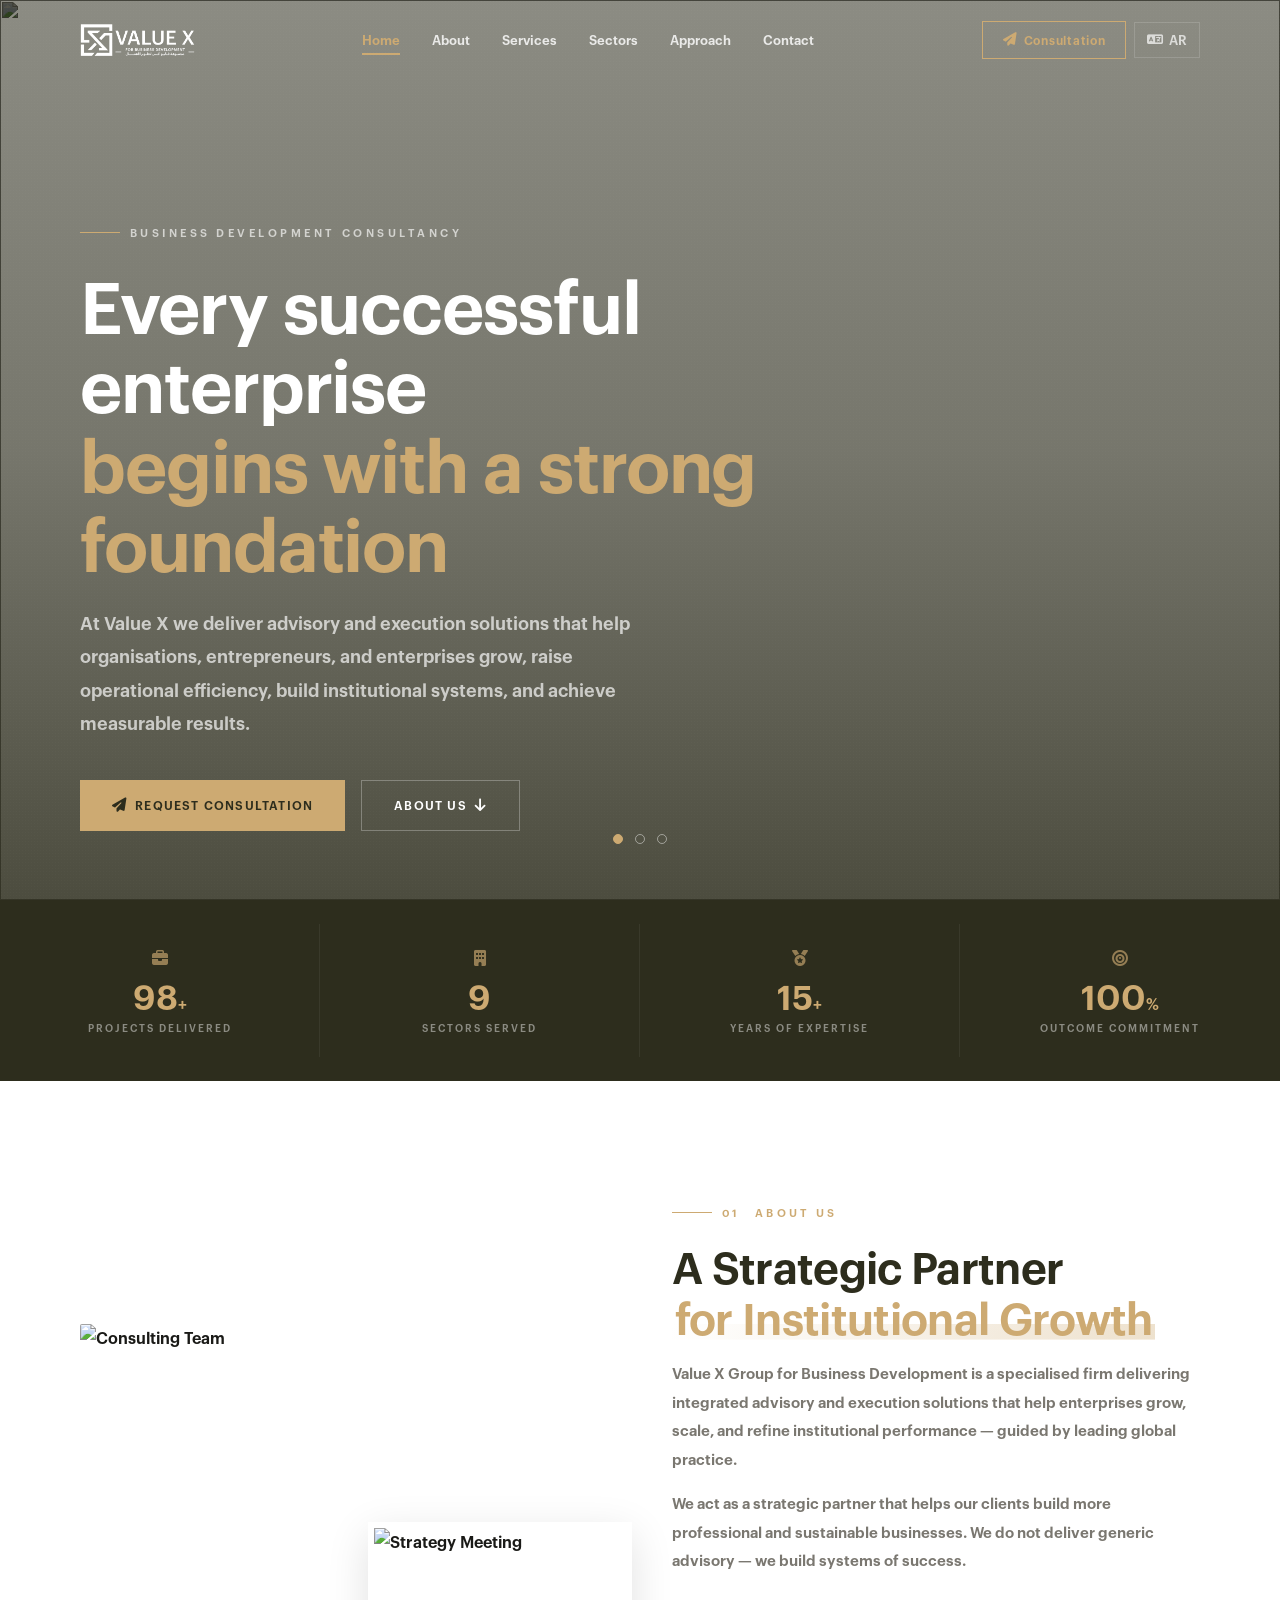
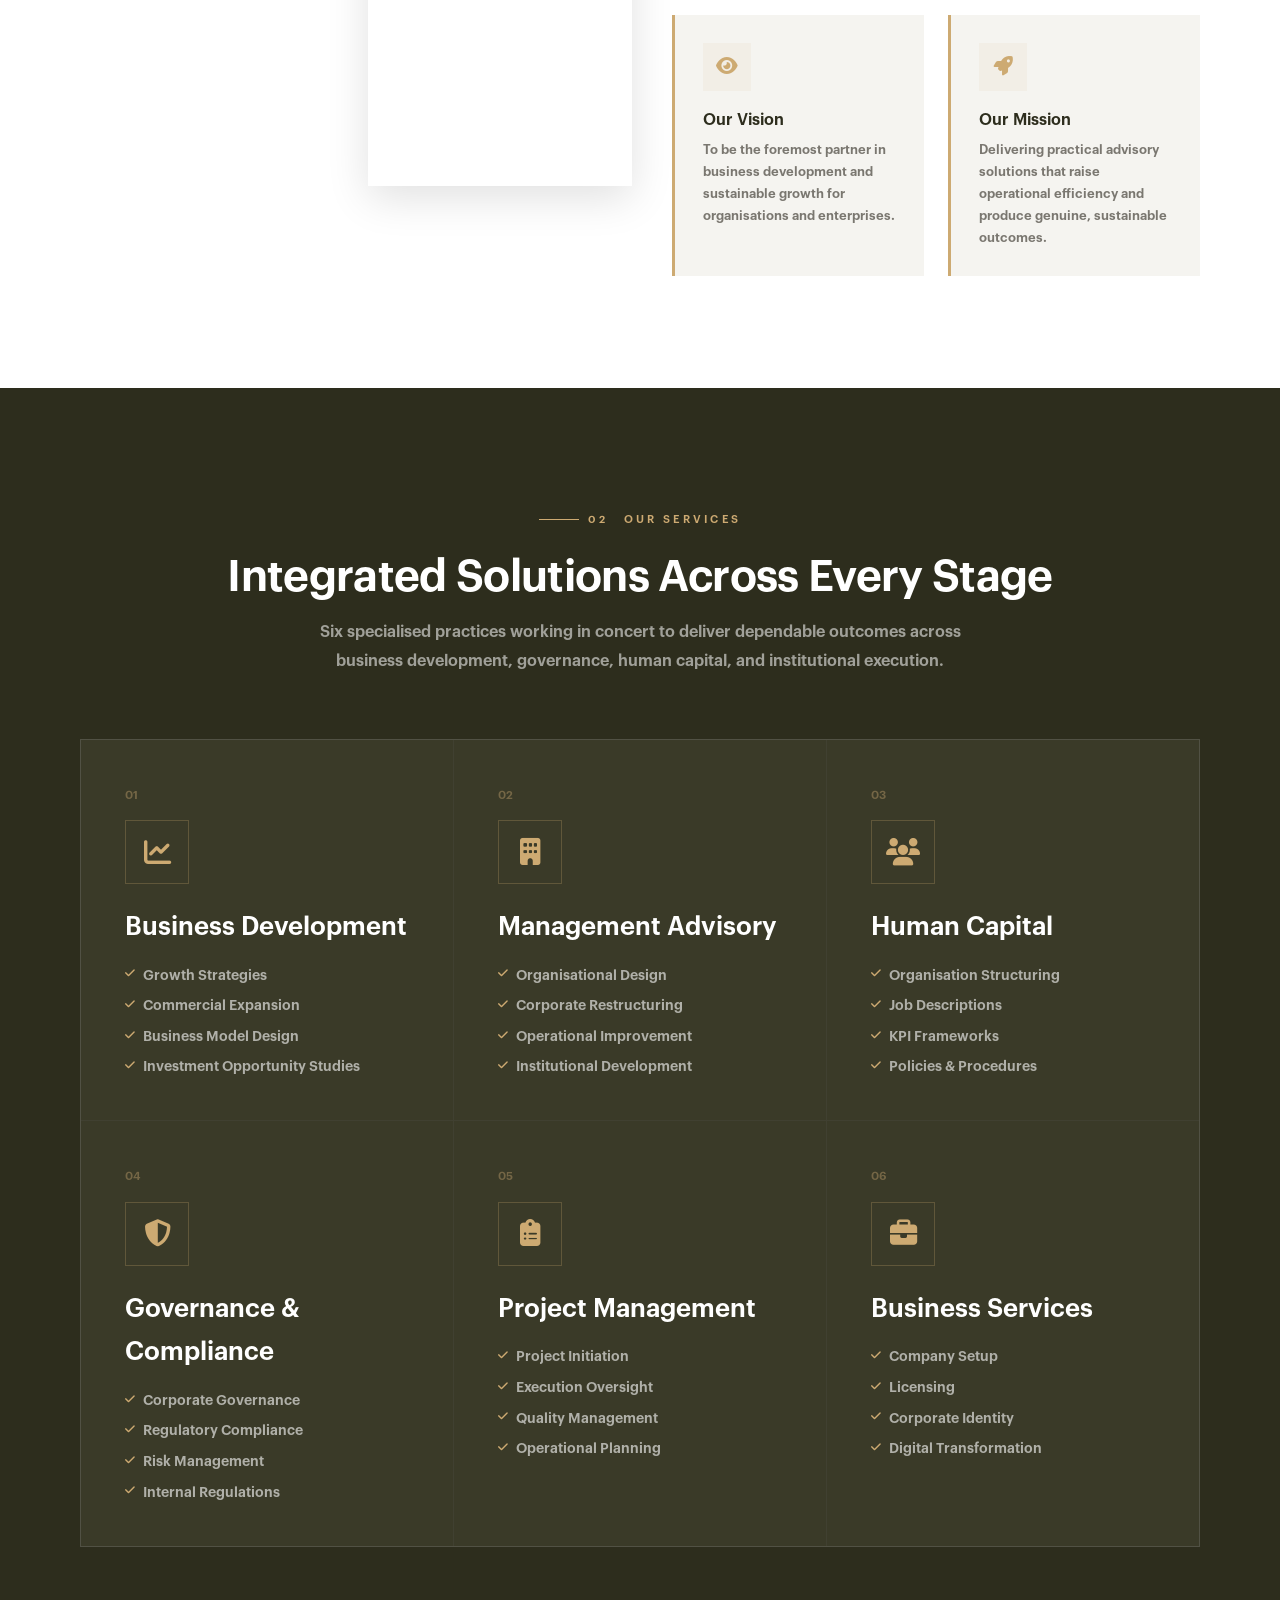
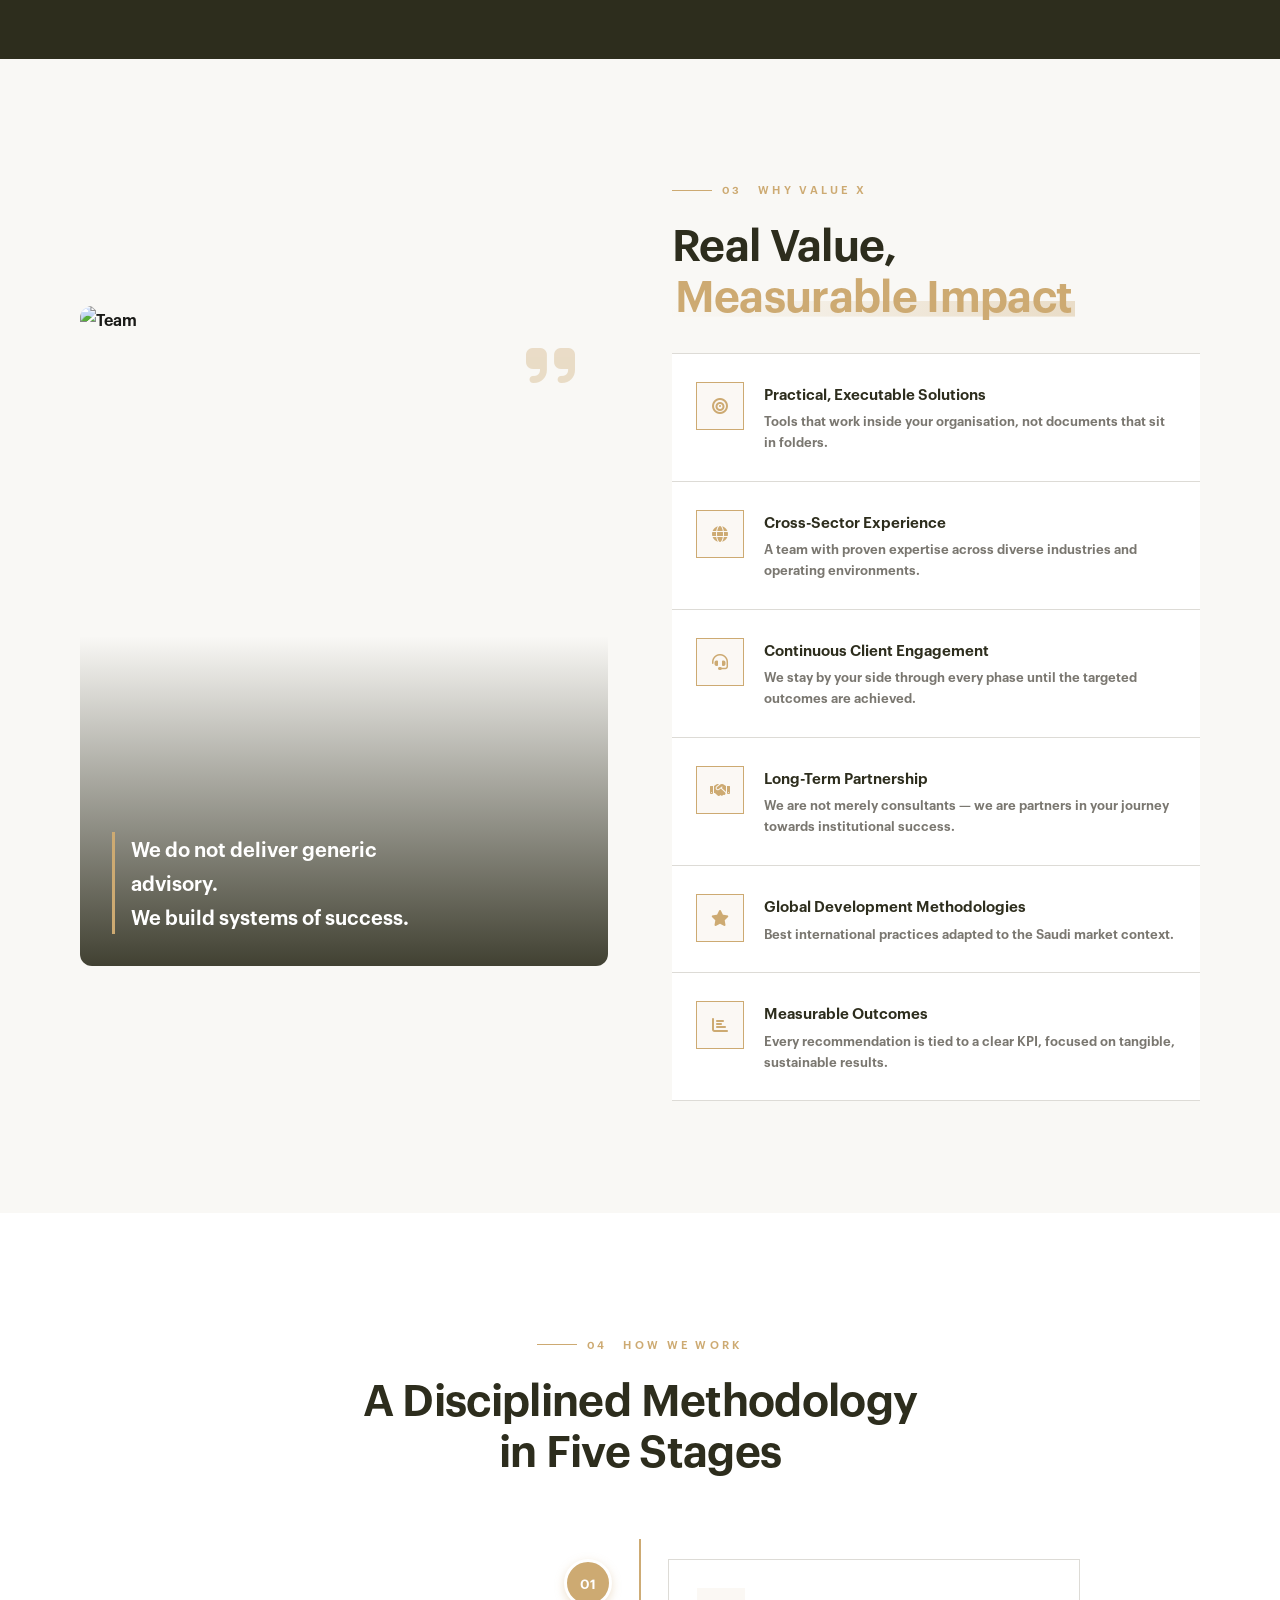
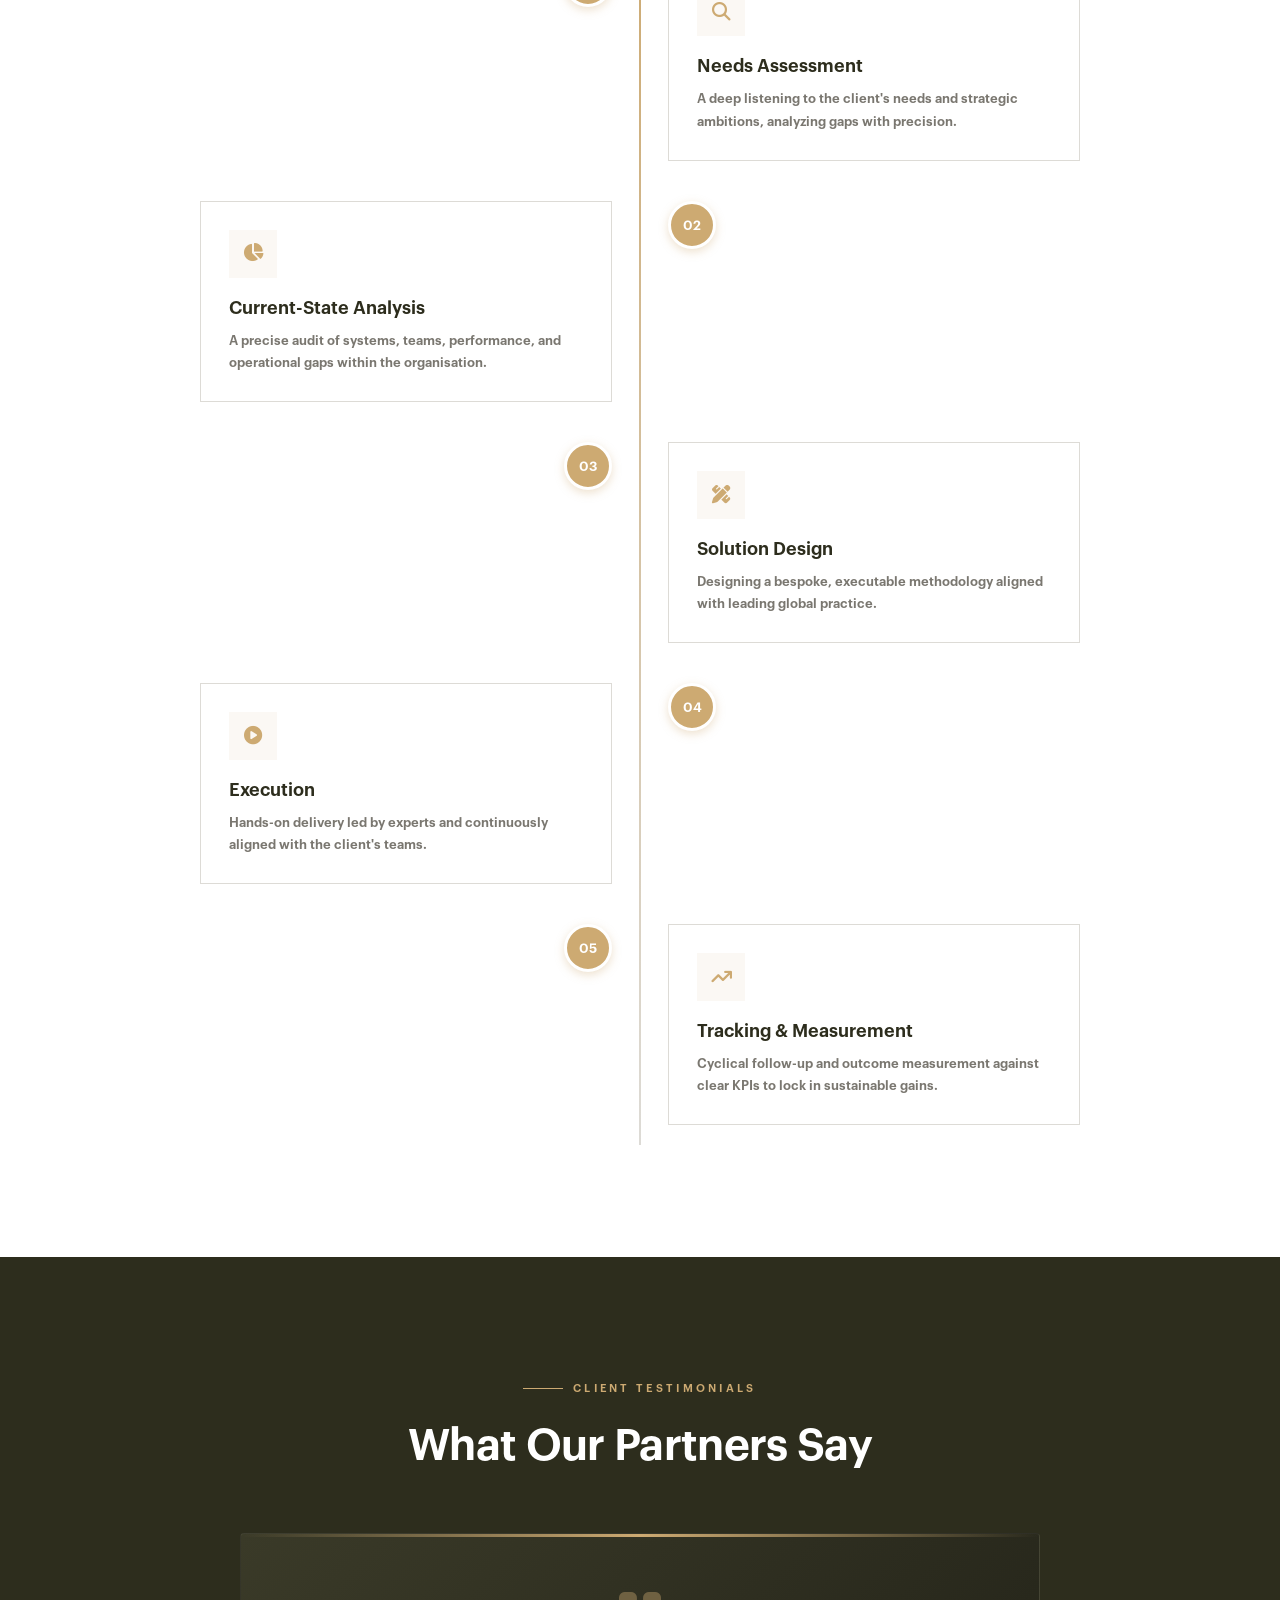
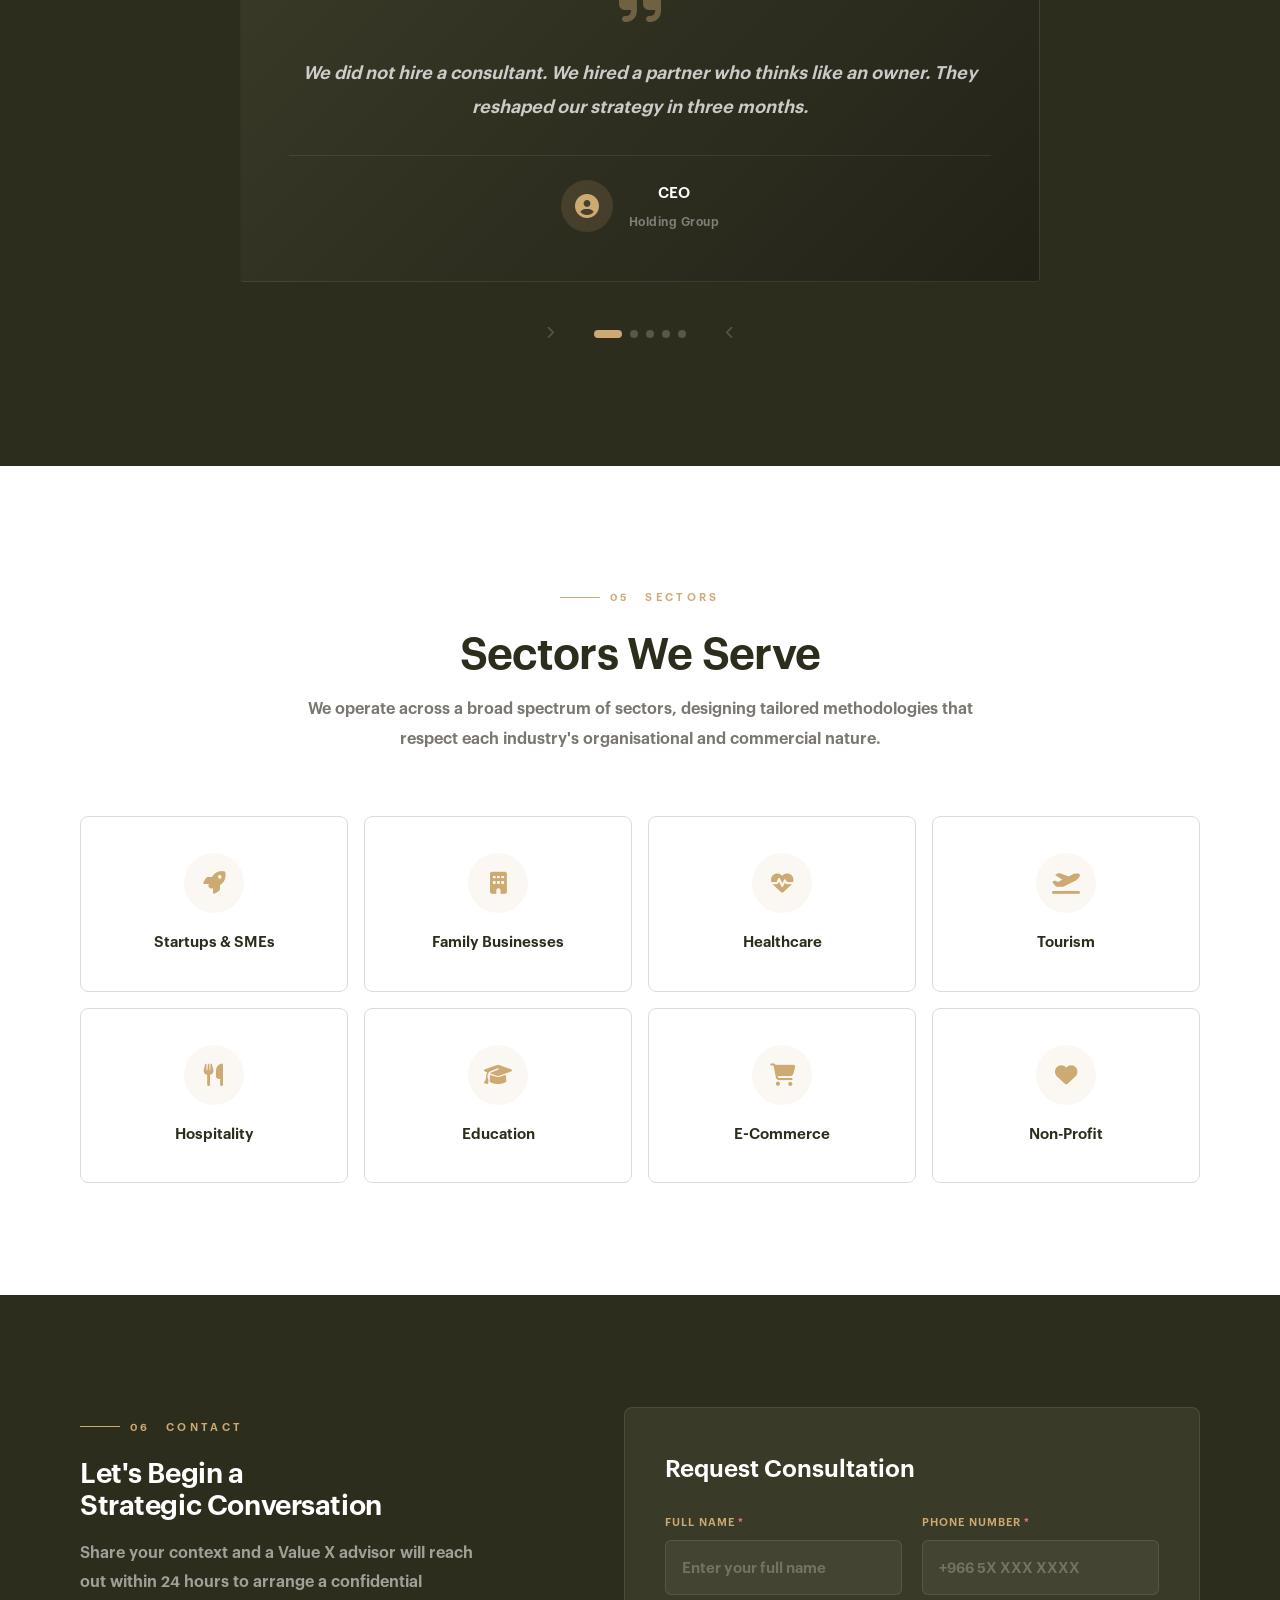
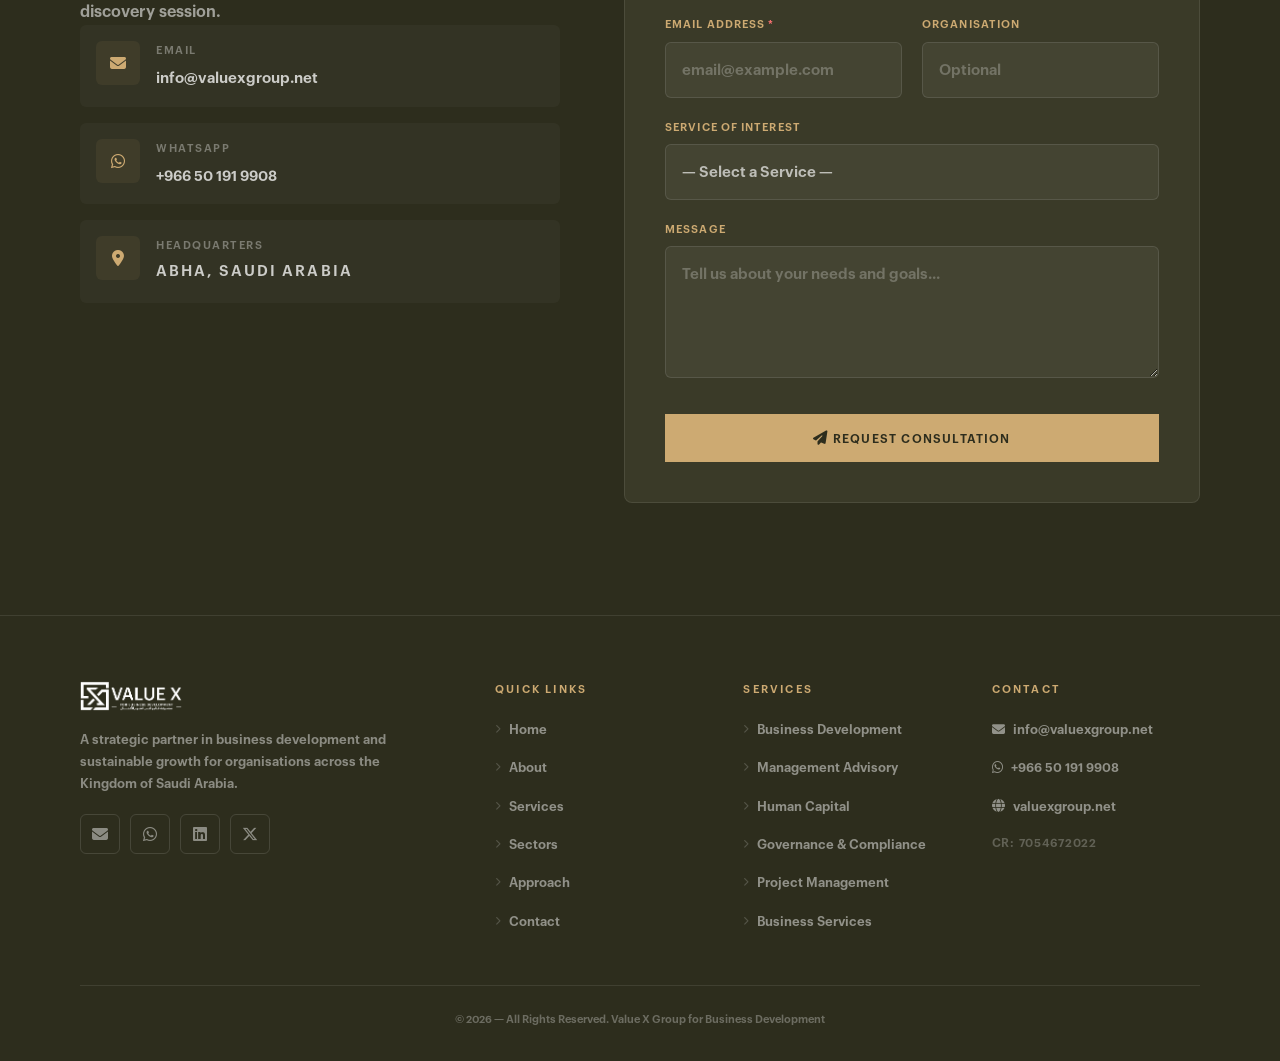
==== en/index.html @ 78b797ca "Improve footer UI and update contact address to Abha" ====
<!DOCTYPE html>
<html lang="en" dir="ltr">
<head>
  <meta charset="UTF-8" />
  <meta name="viewport" content="width=device-width, initial-scale=1.0" />
  <title>Value X Group — Business Development & Strategic Advisory</title>
  <meta name="description" content="Value X Group for Business Development — a strategic partner in business growth and sustainable institutional development across the Kingdom of Saudi Arabia." />

  <link rel="preconnect" href="https://fonts.googleapis.com" />
  <link rel="preconnect" href="https://fonts.gstatic.com" crossorigin />
  <link href="https://fonts.googleapis.com/css2?family=Cairo:wght@400;500;600;700;800;900&family=Tajawal:wght@300;400;500;700&family=Cormorant+Garamond:ital,wght@0,400;0,500;0,600;1,400;1,500&family=Inter:wght@300;400;500;600&display=swap" rel="stylesheet" />

  <link rel="stylesheet" href="https://cdnjs.cloudflare.com/ajax/libs/font-awesome/6.5.1/css/all.min.css" />
  <link rel="stylesheet" href="../assets/style/style.css" />
</head>
<body>

  <header class="nav" id="nav">
    <div class="nav-inner">
      <a href="#hero" class="nav-logo">
        <img class="logo-white" src="../assets/img/logo/value-x-group-logo-white.png" alt="Value X Group" />
        <img class="logo-color" src="../assets/img/logo/value-x-group-logo.png" alt="Value X Group" />
      </a>
      <nav class="nav-menu">
        <a href="#hero" class="nav-link active">Home</a>
        <a href="#about" class="nav-link">About</a>
        <a href="#services" class="nav-link">Services</a>
        <a href="#expertise" class="nav-link">Sectors</a>
        <a href="#approach" class="nav-link">Approach</a>
        <a href="#contact" class="nav-link">Contact</a>
      </nav>
      <div class="nav-end">
        <a href="#contact" class="nav-cta"><i class="fa-solid fa-paper-plane"></i> Consultation</a>
        <a href="../ar/index.html" class="nav-icon" title="العربية"><i class="fa-solid fa-language"></i> AR</a>
        <button class="nav-toggle" id="navToggle" aria-label="Menu"><i class="fa-solid fa-bars"></i></button>
      </div>
    </div>
    <div class="nav-mobile" id="navMobile">
      <div class="nav-mobile-inner">
        <a href="#hero" class="nav-mlink">Home</a>
        <a href="#about" class="nav-mlink">About</a>
        <a href="#services" class="nav-mlink">Services</a>
        <a href="#expertise" class="nav-mlink">Sectors</a>
        <a href="#approach" class="nav-mlink">Approach</a>
        <a href="#contact" class="nav-mlink">Contact</a>
        <a href="#contact" class="nav-mcta">Request Consultation</a>
        <a href="../ar/index.html" class="nav-mcta" style="background:var(--gold);color:var(--green);">العربية</a>
      </div>
    </div>
  </header>

  <section class="hero" id="hero">
    <div class="hero-bg">
      <div class="hero-bg-img active"><img src="https://images.unsplash.com/photo-1486406146926-c627a92ad1ab?w=1920&q=85&auto=format&fit=crop" alt="" /></div>
      <div class="hero-bg-img"><img src="https://images.unsplash.com/photo-1454165804606-c3d57bc86b40?w=1920&q=85&auto=format&fit=crop" alt="" /></div>
      <div class="hero-bg-img"><img src="https://images.unsplash.com/photo-1542744173-8e7e53415bb0?w=1920&q=85&auto=format&fit=crop" alt="" /></div>
    </div>
    <div class="hero-mask"></div>
    <div class="hero-grain"></div>

    <div class="hero-body">
      <div class="hero-slide active">
        <span class="hero-kicker">Business Development Consultancy</span>
        <h1 class="hero-title"><span class="block">Every successful enterprise</span><em>begins with a strong foundation</em></h1>
        <p class="hero-desc">At Value X we deliver advisory and execution solutions that help organisations, entrepreneurs, and enterprises grow, raise operational efficiency, build institutional systems, and achieve measurable results.</p>
        <div class="hero-actions">
          <a href="#contact" class="btn btn-gold"><i class="fa-solid fa-paper-plane"></i> Request Consultation</a>
          <a href="#about" class="btn btn-line">About Us <i class="fa-solid fa-arrow-down"></i></a>
        </div>
      </div>
      <div class="hero-slide">
        <span class="hero-kicker">Management Advisory</span>
        <h1 class="hero-title"><span class="block">From setup to operations</span><em>to sustainable growth</em></h1>
        <p class="hero-desc">We act as a strategic partner helping our clients build more professional and sustainable businesses. We do not deliver generic advisory — we build systems of success.</p>
        <div class="hero-actions">
          <a href="#services" class="btn btn-gold"><i class="fa-solid fa-paper-plane"></i> Our Services</a>
          <a href="#about" class="btn btn-line">Why Value X <i class="fa-solid fa-arrow-down"></i></a>
        </div>
      </div>
      <div class="hero-slide">
        <span class="hero-kicker">Governance & Institutional Development</span>
        <h1 class="hero-title"><span class="block">Our values are not slogans</span><em>they are principles we apply in every engagement</em></h1>
        <p class="hero-desc">Six specialised advisory practices working in concert to deliver dependable outcomes across business development, governance, human capital, and institutional execution.</p>
        <div class="hero-actions">
          <a href="#contact" class="btn btn-gold"><i class="fa-solid fa-paper-plane"></i> Start Your Journey</a>
          <a href="#expertise" class="btn btn-line">Sectors <i class="fa-solid fa-arrow-down"></i></a>
        </div>
      </div>
    </div>

    <div class="hero-pips">
      <button class="hero-pip active" data-to="0" aria-label="Slide 1"></button>
      <button class="hero-pip" data-to="1" aria-label="Slide 2"></button>
      <button class="hero-pip" data-to="2" aria-label="Slide 3"></button>
    </div>

  </section>

  <!-- HERO STATS -->
  <div class="hero-stats">
    <div class="hero-stat">
      <div class="hstat-icon"><i class="fa-solid fa-briefcase"></i></div>
      <div class="hstat-num"><span class="count-up" data-target="120">0</span><small>+</small></div>
      <div class="hstat-label">Projects Delivered</div>
    </div>
    <div class="hero-stat">
      <div class="hstat-icon"><i class="fa-solid fa-building"></i></div>
      <div class="hstat-num"><span class="count-up" data-target="9">0</span></div>
      <div class="hstat-label">Sectors Served</div>
    </div>
    <div class="hero-stat">
      <div class="hstat-icon"><i class="fa-solid fa-medal"></i></div>
      <div class="hstat-num"><span class="count-up" data-target="15">0</span><small>+</small></div>
      <div class="hstat-label">Years of Expertise</div>
    </div>
    <div class="hero-stat">
      <div class="hstat-icon"><i class="fa-solid fa-bullseye"></i></div>
      <div class="hstat-num">100<small>%</small></div>
      <div class="hstat-label">Outcome Commitment</div>
    </div>
  </div>

  <!-- ABOUT -->
  <section class="sec" id="about">
    <div class="wrap">
      <div class="about-grid">
        <div class="about-media" data-reveal>
          <div class="about-img-lg"><img src="https://images.unsplash.com/photo-1556761175-5973dc0f32e7?w=900&q=85&auto=format&fit=crop" alt="Consulting Team" loading="lazy" /></div>
          <div class="about-img-sm"><img src="https://images.unsplash.com/photo-1600880292089-90a7e086ee0c?w=500&q=85&auto=format&fit=crop" alt="Strategy Meeting" loading="lazy" /></div>
        </div>
        <div class="about-text" data-reveal>
          <p class="s-kicker">01 &nbsp; About Us</p>
          <h2 class="s-head">A Strategic Partner<br /><span class="gold-hl">for Institutional Growth</span></h2>
          <p class="t-lead">Value X Group for Business Development is a specialised firm delivering integrated advisory and execution solutions that help enterprises grow, scale, and refine institutional performance — guided by leading global practice.</p>
          <p class="t-lead">We act as a strategic partner that helps our clients build more professional and sustainable businesses. We do not deliver generic advisory — we build systems of success.</p>
          <div class="vm-grid">
            <div class="vm-card" data-reveal>
              <div class="vm-icon"><i class="fa-solid fa-eye"></i></div>
              <h4>Our Vision</h4>
              <p>To be the foremost partner in business development and sustainable growth for organisations and enterprises.</p>
            </div>
            <div class="vm-card" data-reveal>
              <div class="vm-icon"><i class="fa-solid fa-rocket"></i></div>
              <h4>Our Mission</h4>
              <p>Delivering practical advisory solutions that raise operational efficiency and produce genuine, sustainable outcomes.</p>
            </div>
          </div>
        </div>
      </div>
    </div>
  </section>

  <!-- SERVICES -->
  <section class="sec sec-dark" id="services">
    <div class="wrap">
      <div class="s-hdr center" data-reveal>
        <p class="s-kicker light">02 &nbsp; Our Services</p>
        <h2 class="s-head light">Integrated Solutions Across Every Stage</h2>
        <p class="s-sub light">Six specialised practices working in concert to deliver dependable outcomes across business development, governance, human capital, and institutional execution.</p>
      </div>
      <div class="svc-grid">
        <div class="svc-card" data-reveal><div class="svc-idx">01</div><div class="svc-icon"><i class="fa-solid fa-chart-line"></i></div><h3>Business Development</h3><ul><li><i class="fa-solid fa-check"></i> Growth Strategies</li><li><i class="fa-solid fa-check"></i> Commercial Expansion</li><li><i class="fa-solid fa-check"></i> Business Model Design</li><li><i class="fa-solid fa-check"></i> Investment Opportunity Studies</li></ul></div>
        <div class="svc-card" data-reveal><div class="svc-idx">02</div><div class="svc-icon"><i class="fa-solid fa-building"></i></div><h3>Management Advisory</h3><ul><li><i class="fa-solid fa-check"></i> Organisational Design</li><li><i class="fa-solid fa-check"></i> Corporate Restructuring</li><li><i class="fa-solid fa-check"></i> Operational Improvement</li><li><i class="fa-solid fa-check"></i> Institutional Development</li></ul></div>
        <div class="svc-card" data-reveal><div class="svc-idx">03</div><div class="svc-icon"><i class="fa-solid fa-users"></i></div><h3>Human Capital</h3><ul><li><i class="fa-solid fa-check"></i> Organisation Structuring</li><li><i class="fa-solid fa-check"></i> Job Descriptions</li><li><i class="fa-solid fa-check"></i> KPI Frameworks</li><li><i class="fa-solid fa-check"></i> Policies &amp; Procedures</li></ul></div>
        <div class="svc-card" data-reveal><div class="svc-idx">04</div><div class="svc-icon"><i class="fa-solid fa-shield-halved"></i></div><h3>Governance &amp; Compliance</h3><ul><li><i class="fa-solid fa-check"></i> Corporate Governance</li><li><i class="fa-solid fa-check"></i> Regulatory Compliance</li><li><i class="fa-solid fa-check"></i> Risk Management</li><li><i class="fa-solid fa-check"></i> Internal Regulations</li></ul></div>
        <div class="svc-card" data-reveal><div class="svc-idx">05</div><div class="svc-icon"><i class="fa-solid fa-clipboard-list"></i></div><h3>Project Management</h3><ul><li><i class="fa-solid fa-check"></i> Project Initiation</li><li><i class="fa-solid fa-check"></i> Execution Oversight</li><li><i class="fa-solid fa-check"></i> Quality Management</li><li><i class="fa-solid fa-check"></i> Operational Planning</li></ul></div>
        <div class="svc-card" data-reveal><div class="svc-idx">06</div><div class="svc-icon"><i class="fa-solid fa-briefcase"></i></div><h3>Business Services</h3><ul><li><i class="fa-solid fa-check"></i> Company Setup</li><li><i class="fa-solid fa-check"></i> Licensing</li><li><i class="fa-solid fa-check"></i> Corporate Identity</li><li><i class="fa-solid fa-check"></i> Digital Transformation</li></ul></div>
      </div>
    </div>
  </section>

  <!-- WHY US -->
  <section class="sec sec-light" id="why">
    <div class="wrap">
      <div class="why-grid">
        <div class="why-media" data-reveal>
          <div class="why-img">
            <img src="https://images.unsplash.com/photo-1522071820081-009f0129c71c?w=900&q=85&auto=format&fit=crop" alt="Team" loading="lazy" />
            <div class="why-quote"><i class="fa-solid fa-quote-right"></i><blockquote>We do not deliver generic advisory.<br />We build systems of success.</blockquote></div>
          </div>
        </div>
        <div class="why-content" data-reveal>
          <p class="s-kicker">03 &nbsp; Why Value X</p>
          <h2 class="s-head">Real Value,<br /><span class="gold-hl">Measurable Impact</span></h2>
          <div class="why-list">
            <div class="why-item" data-reveal><div class="why-item-icon"><i class="fa-solid fa-bullseye"></i></div><div><strong>Practical, Executable Solutions</strong><p>Tools that work inside your organisation, not documents that sit in folders.</p></div></div>
            <div class="why-item" data-reveal><div class="why-item-icon"><i class="fa-solid fa-globe"></i></div><div><strong>Cross-Sector Experience</strong><p>A team with proven expertise across diverse industries and operating environments.</p></div></div>
            <div class="why-item" data-reveal><div class="why-item-icon"><i class="fa-solid fa-headset"></i></div><div><strong>Continuous Client Engagement</strong><p>We stay by your side through every phase until the targeted outcomes are achieved.</p></div></div>
            <div class="why-item" data-reveal><div class="why-item-icon"><i class="fa-solid fa-handshake"></i></div><div><strong>Long-Term Partnership</strong><p>We are not merely consultants — we are partners in your journey towards institutional success.</p></div></div>
            <div class="why-item" data-reveal><div class="why-item-icon"><i class="fa-solid fa-star"></i></div><div><strong>Global Development Methodologies</strong><p>Best international practices adapted to the Saudi market context.</p></div></div>
            <div class="why-item" data-reveal><div class="why-item-icon"><i class="fa-solid fa-chart-bar"></i></div><div><strong>Measurable Outcomes</strong><p>Every recommendation is tied to a clear KPI, focused on tangible, sustainable results.</p></div></div>
          </div>
        </div>
      </div>
    </div>
  </section>

  <!-- APPROACH -->
  <section class="sec" id="approach">
    <div class="wrap">
      <div class="s-hdr center" data-reveal><p class="s-kicker">04 &nbsp; How We Work</p><h2 class="s-head">A Disciplined Methodology<br />in Five Stages</h2></div>
      <div class="appr-timeline">
        <div class="appr-line"></div>
        <div class="appr-steps">
          <div class="appr-step" data-reveal><div class="appr-marker"><span>01</span></div><div class="appr-card"><div class="appr-icon"><i class="fa-solid fa-magnifying-glass"></i></div><h4>Needs Assessment</h4><p>A deep listening to the client's needs and strategic ambitions, analyzing gaps with precision.</p></div></div>
          <div class="appr-step" data-reveal><div class="appr-marker"><span>02</span></div><div class="appr-card"><div class="appr-icon"><i class="fa-solid fa-chart-pie"></i></div><h4>Current-State Analysis</h4><p>A precise audit of systems, teams, performance, and operational gaps within the organisation.</p></div></div>
          <div class="appr-step" data-reveal><div class="appr-marker"><span>03</span></div><div class="appr-card"><div class="appr-icon"><i class="fa-solid fa-pen-ruler"></i></div><h4>Solution Design</h4><p>Designing a bespoke, executable methodology aligned with leading global practice.</p></div></div>
          <div class="appr-step" data-reveal><div class="appr-marker"><span>04</span></div><div class="appr-card"><div class="appr-icon"><i class="fa-solid fa-circle-play"></i></div><h4>Execution</h4><p>Hands-on delivery led by experts and continuously aligned with the client's teams.</p></div></div>
          <div class="appr-step" data-reveal><div class="appr-marker"><span>05</span></div><div class="appr-card"><div class="appr-icon"><i class="fa-solid fa-arrow-trend-up"></i></div><h4>Tracking &amp; Measurement</h4><p>Cyclical follow-up and outcome measurement against clear KPIs to lock in sustainable gains.</p></div></div>
        </div>
      </div>
    </div>
  </section>

  <!-- TESTIMONIALS -->
  <section class="sec sec-dark" id="testimonials">
    <div class="wrap">
      <div class="s-hdr center" data-reveal><p class="s-kicker light">Client Testimonials</p><h2 class="s-head light">What Our Partners Say</h2></div>
      <div class="testi-carousel" data-reveal>
        <div class="testi-track">
          <div class="testi-slide active">
            <div class="testi-card">
              <div class="testi-quote"><i class="fa-solid fa-quote-right"></i></div>
              <p>We did not hire a consultant. We hired a partner who thinks like an owner. They reshaped our strategy in three months.</p>
              <div class="testi-author"><div class="testi-avatar"><i class="fa-solid fa-circle-user"></i></div><div><strong>CEO</strong><span>Holding Group</span></div></div>
            </div>
          </div>
          <div class="testi-slide">
            <div class="testi-card">
              <div class="testi-quote"><i class="fa-solid fa-quote-right"></i></div>
              <p>Value X brought a level of analytical rigour and methodological discipline that our board immediately felt.</p>
              <div class="testi-author"><div class="testi-avatar"><i class="fa-solid fa-circle-user"></i></div><div><strong>Chairman</strong><span>Industrial Group</span></div></div>
            </div>
          </div>
          <div class="testi-slide">
            <div class="testi-card">
              <div class="testi-quote"><i class="fa-solid fa-quote-right"></i></div>
              <p>Our new governance framework has become a sector benchmark. Thank you to the Value X team.</p>
              <div class="testi-author"><div class="testi-avatar"><i class="fa-solid fa-circle-user"></i></div><div><strong>CEO</strong><span>Financial Institution</span></div></div>
            </div>
          </div>
          <div class="testi-slide">
            <div class="testi-card">
              <div class="testi-quote"><i class="fa-solid fa-quote-right"></i></div>
              <p>The digital transformation led by Value X completely changed how we operate. We are now faster and more efficient in decision-making.</p>
              <div class="testi-author"><div class="testi-avatar"><i class="fa-solid fa-circle-user"></i></div><div><strong>General Manager</strong><span>Technology Company</span></div></div>
            </div>
          </div>
          <div class="testi-slide">
            <div class="testi-card">
              <div class="testi-quote"><i class="fa-solid fa-quote-right"></i></div>
              <p>Value X helped us build our organisational structure from scratch. Today we have coordinated teams delivering on our goals.</p>
              <div class="testi-author"><div class="testi-avatar"><i class="fa-solid fa-circle-user"></i></div><div><strong>Founder</strong><span>Startup Group</span></div></div>
            </div>
          </div>
        </div>
        <div class="testi-nav">
          <button class="testi-prev" aria-label="Previous"><i class="fa-solid fa-chevron-right"></i></button>
          <div class="testi-dots">
            <button class="testi-dot active" data-to="0"></button>
            <button class="testi-dot" data-to="1"></button>
            <button class="testi-dot" data-to="2"></button>
            <button class="testi-dot" data-to="3"></button>
            <button class="testi-dot" data-to="4"></button>
          </div>
          <button class="testi-next" aria-label="Next"><i class="fa-solid fa-chevron-left"></i></button>
        </div>
      </div>
    </div>
  </section>

  <!-- SECTORS -->
  <section class="sec" id="expertise">
    <div class="wrap">
      <div class="s-hdr center" data-reveal><p class="s-kicker">05 &nbsp; Sectors</p><h2 class="s-head">Sectors We Serve</h2><p class="s-sub">We operate across a broad spectrum of sectors, designing tailored methodologies that respect each industry's organisational and commercial nature.</p></div>
      <div class="exp-grid">
        <div class="exp-item" data-reveal><div class="exp-icon"><i class="fa-solid fa-rocket"></i></div><span class="exp-name">Startups &amp; SMEs</span></div>
        <div class="exp-item" data-reveal><div class="exp-icon"><i class="fa-solid fa-building"></i></div><span class="exp-name">Family Businesses</span></div>
        <div class="exp-item" data-reveal><div class="exp-icon"><i class="fa-solid fa-heart-pulse"></i></div><span class="exp-name">Healthcare</span></div>
        <div class="exp-item" data-reveal><div class="exp-icon"><i class="fa-solid fa-plane-departure"></i></div><span class="exp-name">Tourism</span></div>
        <div class="exp-item" data-reveal><div class="exp-icon"><i class="fa-solid fa-utensils"></i></div><span class="exp-name">Hospitality</span></div>
        <div class="exp-item" data-reveal><div class="exp-icon"><i class="fa-solid fa-graduation-cap"></i></div><span class="exp-name">Education</span></div>
        <div class="exp-item" data-reveal><div class="exp-icon"><i class="fa-solid fa-cart-shopping"></i></div><span class="exp-name">E-Commerce</span></div>
        <div class="exp-item" data-reveal><div class="exp-icon"><i class="fa-solid fa-heart"></i></div><span class="exp-name">Non-Profit</span></div>
      </div>
    </div>
  </section>

  <!-- CONTACT -->
  <section class="sec sec-dark" id="contact">
    <div class="wrap">
      <div class="contact-grid">
        <div class="contact-info" data-reveal>
          <p class="s-kicker light">06 &nbsp; Contact</p>
          <h2 class="s-head light sm">Let's Begin a<br />Strategic Conversation</h2>
          <p class="s-sub light" style="max-width:420px">Share your context and a Value X advisor will reach out within 24 hours to arrange a confidential discovery session.</p>
          <div class="cinfo-list">
            <div class="cinfo"><div class="cinfo-icon"><i class="fa-solid fa-envelope"></i></div><div><span>Email</span><a href="mailto:info@valuexgroup.net">info@valuexgroup.net</a></div></div>
            <div class="cinfo"><div class="cinfo-icon"><i class="fa-brands fa-whatsapp"></i></div><div><span>WhatsApp</span><a href="https://wa.me/966501919908">+966 50 191 9908</a></div></div>
            <div class="cinfo"><div class="cinfo-icon"><i class="fa-solid fa-location-dot"></i></div><div><span>Headquarters</span><span>Abha, Saudi Arabia</span></div></div>
          </div>
        </div>
        <div class="cform-wrap" data-reveal>
          <form class="cform" id="contactForm">
            <h3>Request Consultation</h3>
            <div class="cform-toast" id="formToast"></div>
            <div class="cform-row">
              <div class="cform-group"><label>Full Name <span class="req">*</span></label><input type="text" id="fName" placeholder="Enter your full name" required /></div>
              <div class="cform-group"><label>Phone Number <span class="req">*</span></label><input type="tel" id="fPhone" placeholder="+966 5X XXX XXXX" required /></div>
            </div>
            <div class="cform-row">
              <div class="cform-group"><label>Email Address <span class="req">*</span></label><input type="email" id="fEmail" placeholder="email@example.com" required /></div>
              <div class="cform-group"><label>Organisation</label><input type="text" id="fOrg" placeholder="Optional" /></div>
            </div>
            <div class="cform-group"><label>Service of Interest</label><select id="fService"><option value="">— Select a Service —</option><option value="business-development">Business Development</option><option value="management-advisory">Management Advisory</option><option value="human-capital">Human Capital</option><option value="governance-compliance">Governance &amp; Compliance</option><option value="project-management">Project Management</option><option value="business-services">Business Services</option></select></div>
            <div class="cform-group"><label>Message</label><textarea id="fMsg" rows="4" placeholder="Tell us about your needs and goals..."></textarea></div>
            <button type="submit" class="btn btn-gold cform-submit" id="submitBtn">
              <span class="submit-text"><i class="fa-solid fa-paper-plane"></i> Request Consultation</span>
              <span class="submit-loader"><i class="fa-solid fa-spinner fa-spin"></i> Sending…</span>
            </button>
          </form>
        </div>
      </div>
    </div>
  </section>

  <!-- FOOTER -->
  <footer class="footer">
    <div class="wrap">
      <div class="footer-grid">
        <div class="footer-brand">
          <div class="footer-logo"><img src="../assets/img/logo/value-x-group-logo-white.png" alt="Value X Group" /></div>
          <p>A strategic partner in business development and sustainable growth for organisations across the Kingdom of Saudi Arabia.</p>
          <div class="footer-social">
            <a href="mailto:info@valuexgroup.net" aria-label="Email"><i class="fa-solid fa-envelope"></i></a>
            <a href="https://wa.me/966501919908" aria-label="WhatsApp"><i class="fa-brands fa-whatsapp"></i></a>
            <a href="#" aria-label="LinkedIn"><i class="fa-brands fa-linkedin"></i></a>
            <a href="#" aria-label="X"><i class="fa-brands fa-x-twitter"></i></a>
          </div>
        </div>
        <div class="footer-links"><h4>Quick Links</h4>
          <a href="#hero"><i class="fa-solid fa-chevron-right arr"></i> Home</a>
          <a href="#about"><i class="fa-solid fa-chevron-right arr"></i> About</a>
          <a href="#services"><i class="fa-solid fa-chevron-right arr"></i> Services</a>
          <a href="#expertise"><i class="fa-solid fa-chevron-right arr"></i> Sectors</a>
          <a href="#approach"><i class="fa-solid fa-chevron-right arr"></i> Approach</a>
          <a href="#contact"><i class="fa-solid fa-chevron-right arr"></i> Contact</a>
        </div>
        <div class="footer-links"><h4>Services</h4>
          <a href="#services"><i class="fa-solid fa-chevron-right arr"></i> Business Development</a>
          <a href="#services"><i class="fa-solid fa-chevron-right arr"></i> Management Advisory</a>
          <a href="#services"><i class="fa-solid fa-chevron-right arr"></i> Human Capital</a>
          <a href="#services"><i class="fa-solid fa-chevron-right arr"></i> Governance &amp; Compliance</a>
          <a href="#services"><i class="fa-solid fa-chevron-right arr"></i> Project Management</a>
          <a href="#services"><i class="fa-solid fa-chevron-right arr"></i> Business Services</a>
        </div>
        <div class="footer-links"><h4>Contact</h4>
          <a href="mailto:info@valuexgroup.net"><i class="fa-solid fa-envelope"></i> info@valuexgroup.net</a>
          <a href="https://wa.me/966501919908"><i class="fa-brands fa-whatsapp"></i> +966 50 191 9908</a>
          <a href="https://valuexgroup.net"><i class="fa-solid fa-globe"></i> valuexgroup.net</a>
          <span class="footer-cr">CR: 7054672022</span>
        </div>
      </div>
      <div class="footer-foot">
        <p>&copy; 2026 — All Rights Reserved. Value X Group for Business Development</p>
      </div>
    </div>
  </footer>

  <script src="../assets/js/app.js"></script>
</body>
</html>
---- assets/style/style.css ----
/*
 * Value X Group — Official Brand Identity
 * Colors: Gold #CDAA72 | Dark Green #2D2D1D | White #FFFFFF | Black #000000
 * Font: Graphik Arabic (Adobe Fonts) + Inter (EN body) + Cormorant Garamond (EN display)
 * Icons: Font Awesome 6 Free
 */

@font-face {
  font-family: 'Graphik Arabic';
  src: url('../fonts/Graphik Arabic SemiBold/Graphik Arabic SemiBold.ttf') format('truetype');
  font-weight: 600;
  font-style: normal;
  font-display: swap;
}

*, *::before, *::after { box-sizing: border-box; margin: 0; padding: 0; }

:root {
  --green:    #2D2D1D;
  --green-2:  #3A3A28;
  --green-3:  #222218;
  --gold:     #CDAA72;
  --gold-hv:  #d9b87e;
  --gold-dim: rgba(205,170,114,0.08);
  --gold-dim2:rgba(205,170,114,0.14);
  --gold-fade:rgba(205,170,114,0.4);
  --white:    #FFFFFF;
  --black:    #000000;
  --ivory:    #F9F8F5;
  --gray-50:  #F5F4F0;
  --gray-100: #EDECE8;
  --gray-200: #DDDBD6;
  --gray-300: #B8B5AD;
  --gray-500: #7A7770;
  --gray-700: #4A4842;
  --gray-900: #1A1A17;
  --line:     rgba(0,0,0,0.07);
  --line-dk:  rgba(255,255,255,0.09);
  --font-display: 'Graphik Arabic', 'Cairo', sans-serif;
  --font-body:    'Graphik Arabic', 'Tajawal', sans-serif;
}

html {
  scroll-behavior: smooth;
  -webkit-font-smoothing: antialiased;
  overflow-x: clip;
}

body {
  font-family: var(--font-body);
  font-size: 1rem;
  line-height: 1.7;
  color: var(--gray-900);
  background: var(--white);
  overflow-x: clip;
  font-weight: 400;
}

a { color: inherit; text-decoration: none; }
ul { list-style: none; }
img { max-width: 100%; display: block; }
button { cursor: pointer; border: none; background: none; font: inherit; color: inherit; }
input, select, textarea { font: inherit; color: inherit; border-radius: 0; }

::selection { background: rgba(205,170,114,0.28); color: var(--green); }

/* RTL icon flip helpers */
html[dir="rtl"] .fa-arrow-up-right { transform: scaleX(-1); }
html[dir="rtl"] .fa-paper-plane { transform: scaleX(-1); }

/* ─── LAYOUT ─── */
.sec { padding: clamp(4rem, 10vw, 7rem) 0; }
.sec-dark  { background: var(--green); color: var(--white); }
.sec-light { background: var(--ivory); }

.wrap {
  width: 100%;
  max-width: 75rem;
  margin: 0 auto;
  padding: 0 1.5rem;
}
@media (min-width: 768px) { .wrap { padding: 0 2.5rem; } }

/* ─── TYPOGRAPHY ─── */
.s-head {
  font-family: var(--font-display);
  font-size: clamp(1.75rem, 4vw, 2.75rem);
  font-weight: 800;
  line-height: 1.15;
  color: var(--green);
  letter-spacing: -0.015em;
  margin-bottom: 1rem;
}
.s-head.light { color: var(--white); }
.s-head.sm { font-size: clamp(1.4rem, 2.5vw, 1.75rem); }

.s-kicker {
  display: inline-flex;
  align-items: center;
  gap: 0.6rem;
  font-size: 0.6875rem;
  letter-spacing: 0.3em;
  text-transform: uppercase;
  color: var(--gold);
  font-weight: 600;
  margin-bottom: 1.25rem;
}
.s-kicker::before {
  content: '';
  display: inline-block;
  width: 2.5rem;
  height: 1px;
  background: var(--gold);
}
.s-kicker.light { color: var(--gold); }

.s-sub {
  margin-top: 1rem;
  font-size: 1rem;
  color: var(--gray-500);
  line-height: 1.85;
  max-width: 680px;
}
.s-sub.light { color: rgba(255,255,255,0.55); }

.s-hdr { margin-bottom: clamp(2.5rem, 6vw, 4rem); }
.s-hdr.center { text-align: center; margin-left: auto; margin-right: auto; }
.s-hdr.center .s-sub { margin-left: auto; margin-right: auto; }

.gold-hl {
  color: var(--gold);
  font-style: normal;
  background: linear-gradient(120deg, transparent 0%, rgba(205,170,114,0.35) 100%);
  background-repeat: no-repeat;
  background-size: 100% 30%;
  background-position: 0 88%;
  padding: 0 0.06em;
}

/* ─── HERO ─── */
.hero {
  position: relative; min-height: 100dvh;
  display: flex; flex-direction: column;
  align-items: center; justify-content: center;
  overflow: hidden; color: var(--white);
}

.hero-bg { position: absolute; inset: 0; }
.hero-bg-img { position: absolute; inset: 0; opacity: 0; transition: opacity 1.4s ease; }
.hero-bg-img.active { opacity: 1; }
.hero-bg-img img { width: 100%; height: 100%; object-fit: cover; filter: brightness(0.5); }

.hero-mask {
  position: absolute; inset: 0;
  background: linear-gradient(180deg, rgba(45,45,29,0.55), rgba(45,45,29,0.65) 50%, rgba(45,45,29,0.85));
}

.hero-grain {
  position: absolute; inset: 0; pointer-events: none; opacity: 0.4;
  background-image: radial-gradient(rgba(255,255,255,0.04) 1px, transparent 1px);
  background-size: 3px 3px;
}

.hero-body {
  position: relative; z-index: 2; width: 100%;
  max-width: 75rem; padding: 0 1.5rem; padding-top: 8rem;
}
@media (min-width: 768px) { .hero-body { padding: 0 2.5rem; padding-top: 9rem; } }

.hero-slide {
  display: none; opacity: 0; transform: translateY(18px);
  transition: opacity 0.9s ease, transform 0.9s ease;
}
.hero-slide.active { display: block; opacity: 1; transform: translateY(0); }

.hero-kicker {
  display: inline-flex; align-items: center; gap: 0.6rem;
  font-size: 0.6875rem; letter-spacing: 0.32em;
  text-transform: uppercase; color: rgba(255,255,255,0.65);
  margin-bottom: 1.5rem;
}
.hero-kicker::before { content: ''; display: inline-block; width: 2.5rem; height: 1px; background: var(--gold); }

.hero-title {
  font-family: var(--font-display);
  font-size: clamp(2.2rem, 6vw, 4.5rem);
  font-weight: 800; line-height: 1.1;
  letter-spacing: -0.015em; max-width: 56rem; margin-bottom: 1.5rem;
}
.hero-title .block { display: block; }
.hero-title em { font-style: normal; color: var(--gold); }

.hero-desc {
  font-size: clamp(0.9375rem, 1.6vw, 1.125rem);
  color: rgba(255,255,255,0.68); line-height: 1.85;
  max-width: 36rem; margin-bottom: 2.5rem;
}

.hero-actions { display: flex; flex-wrap: wrap; gap: 1rem; }

.hero-pips {
  position: absolute; bottom: 3.5rem; left: 50%;
  transform: translateX(-50%); z-index: 3;
  display: flex; gap: 0.75rem;
}
@media (max-width: 767px) { .hero-pips { bottom: 2.5rem; } }

.hero-pip {
  width: 10px; height: 10px; border-radius: 50%;
  border: 1.5px solid rgba(255,255,255,0.45);
  transition: background 0.3s, border-color 0.3s;
}
.hero-pip.active { background: var(--gold); border-color: var(--gold); }

.hero-stats {
  display: grid; grid-template-columns: repeat(4,1fr);
  background: var(--green);
  width: 100%;
  padding: 1.5rem 0;
}
@media (max-width: 639px) { .hero-stats { grid-template-columns: repeat(2,1fr); } }

.hero-stat {
  padding: 1.25rem 1rem; text-align: center;
  border-left: 1px solid rgba(255,255,255,0.08);
}
[lang="en"] .hero-stat { border-left: none; border-right: 1px solid rgba(255,255,255,0.06); }
.hero-stat:last-child { border-left: none; border-right: none; }
@media (max-width: 639px) {
  .hero-stat:nth-child(2) { border-left: none; border-right: none; }
  .hero-stat:nth-child(1), .hero-stat:nth-child(2) { border-bottom: 1px solid rgba(255,255,255,0.06); }
}

.hstat-num {
  font-family: var(--font-display);
  font-size: 1.75rem; font-weight: 800;
  color: var(--gold); line-height: 1.1;
}
@media (min-width: 768px) { .hstat-num { font-size: 2.25rem; } }
.hstat-num small { font-size: 1rem; color: var(--gold); }

.hstat-label {
  font-size: 0.625rem; letter-spacing: 0.2em;
  text-transform: uppercase; color: rgba(255,255,255,0.45);
  margin-top: 0.25rem;
}

.hstat-icon {
  font-size: 1rem;
  color: var(--gold);
  margin-bottom: 0.35rem;
  opacity: 0.65;
}

/* ─── NAV ─── */
.nav {
  position: fixed; top: 0; left: 0; right: 0; z-index: 100;
  height: 5rem;
  transition: background 0.45s ease, box-shadow 0.45s ease;
}
.nav.on {
  background: rgba(255,255,255,0.96);
  backdrop-filter: blur(14px);
  -webkit-backdrop-filter: blur(14px);
  box-shadow: 0 1px 0 rgba(0,0,0,0.05);
}

.nav-inner {
  height: 100%; max-width: 75rem; margin: 0 auto;
  padding: 0 1.5rem;
  display: flex; align-items: center; justify-content: space-between;
}
@media (min-width: 768px) { .nav-inner { padding: 0 2.5rem; } }

.nav-logo { display: flex; align-items: center; }
.nav-logo img { height: 2.25rem; width: auto; }

.nav-logo .logo-white,
.nav-logo .logo-color { transition: opacity 0.3s; }
.nav.on .nav-logo .logo-white { display: none; }
.nav.on .nav-logo .logo-color { display: block; }
.nav:not(.on) .nav-logo .logo-color { display: none; }
.nav:not(.on) .nav-logo .logo-white { display: block; }

.nav-menu { display: none; gap: 2rem; }
@media (min-width: 1024px) { .nav-menu { display: flex; } }

.nav-link {
  font-size: 0.8125rem; color: rgba(255,255,255,0.82);
  position: relative; padding: 0.25rem 0; transition: color 0.3s;
}
.nav-link::after {
  content: ''; position: absolute; bottom: 0; right: 0;
  width: 0; height: 2px; background: var(--gold);
  transition: width 0.3s ease;
}
[lang="en"] .nav-link::after { left: 0; right: auto; }
.nav-link:hover::after, .nav-link.active::after { width: 100%; }
.nav-link:hover, .nav-link.active { color: var(--gold); }
.nav.on .nav-link { color: var(--green); }
.nav.on .nav-link:hover, .nav.on .nav-link.active { color: var(--gold); }

.nav-end { display: flex; align-items: center; gap: 0.5rem; }

.nav-icon {
  height: 2.25rem;
  display: flex; align-items: center; justify-content: center; gap: 0.35rem;
  color: rgba(255,255,255,0.7); font-size: 0.8125rem; font-weight: 500;
  border: 1px solid rgba(255,255,255,0.15);
  padding: 0 0.75rem;
  transition: all 0.3s;
}
.nav-icon:hover { border-color: var(--gold); color: var(--gold); }
.nav.on .nav-icon { color: var(--green); border-color: rgba(0,0,0,0.12); }
.nav.on .nav-icon:hover { border-color: var(--gold); color: var(--gold); }

.nav-cta {
  padding: 0.5rem 1.25rem; border: 1px solid var(--gold);
  color: var(--gold); font-size: 0.75rem; font-weight: 500;
  letter-spacing: 0.06em; transition: all 0.3s;
  display: none;
}
@media (min-width: 640px) { .nav-cta { display: inline-flex; align-items: center; gap: 0.4rem; } }
.nav-cta:hover { background: var(--gold); color: var(--green); }
.nav.on .nav-cta { border-color: var(--green); color: var(--green); }
.nav.on .nav-cta:hover { background: var(--green); color: var(--white); }
.nav-cta i { font-size: 0.85rem; }

.nav-toggle {
  width: 2.5rem; height: 2.5rem;
  display: flex; align-items: center; justify-content: center;
  color: var(--gold); font-size: 1.35rem;
}
.nav.on .nav-toggle { color: var(--green); }
@media (min-width: 1024px) { .nav-toggle { display: none; } }

.nav-mobile {
  display: none; position: absolute; top: 5rem; left: 0; right: 0;
  background: rgba(255,255,255,0.98); backdrop-filter: blur(20px);
  border-top: 1px solid var(--line);
  box-shadow: 0 24px 48px rgba(0,0,0,0.07);
}
.nav-mobile.open { display: block; }
.nav-mobile-inner { padding: 1.75rem 1.5rem; display: flex; flex-direction: column; gap: 0.5rem; }
.nav-mlink { display: block; padding: 0.65rem 0; font-size: 1rem; color: var(--green); border-bottom: 1px solid var(--line); }
.nav-mcta {
  display: inline-block; margin-top: 0.75rem;
  padding: 0.75rem 1.75rem; background: var(--green);
  color: var(--white); font-size: 0.8125rem;
  font-weight: 600; letter-spacing: 0.06em; text-align: center;
}

/* ─── BUTTONS ─── */
.btn {
  display: inline-flex; align-items: center; gap: 0.5rem;
  padding: 0.875rem 2rem; font-size: 0.75rem; font-weight: 600;
  letter-spacing: 0.1em; text-transform: uppercase;
  transition: all 0.3s ease;
}
.btn:active { transform: scale(0.97); }
.btn i { font-size: 0.9rem; transition: transform 0.3s; }

.btn-gold { background: var(--gold); color: var(--green); }
.btn-gold:hover { background: var(--gold-hv); }
.btn-gold:hover i { transform: translate(2px, -2px); }

.btn-line { border: 1px solid rgba(255,255,255,0.28); color: var(--white); }
.btn-line:hover { border-color: var(--gold); color: var(--gold); }

/* ─── ABOUT ─── */
.about-grid { display: grid; gap: clamp(2.5rem, 6vw, 4rem); }
@media (min-width: 1024px) { .about-grid { grid-template-columns: 1fr 1fr; align-items: center; } }

.about-media { position: relative; }
.about-img-lg { aspect-ratio: 5/4; overflow: hidden; border-radius: 2px; }
.about-img-lg img { width: 100%; height: 100%; object-fit: cover; transition: transform 0.7s ease; }
.about-img-lg:hover img { transform: scale(1.04); }

.about-img-sm {
  position: absolute; bottom: -2.5rem; left: -1.5rem;
  width: 50%; aspect-ratio: 1/1;
  border: 6px solid var(--white); overflow: hidden;
  box-shadow: 0 12px 40px rgba(0,0,0,0.12);
}
[lang="en"] .about-img-sm { left: auto; right: -1.5rem; }
.about-img-sm img { width: 100%; height: 100%; object-fit: cover; }

.about-tag {
  position: absolute; bottom: -1.5rem;
  background: var(--gold);
  padding: 0.75rem 2rem;
  font-family: var(--font-display); font-size: 0.8125rem; font-weight: 600;
  color: var(--green);
  letter-spacing: 0.2em;
  box-shadow: 0 6px 20px rgba(205,170,114,0.35);
}
.about-tag span { font-weight: 800; }
[lang="ar"] .about-tag { right: 0; }
[lang="en"] .about-tag { left: 0; }

.t-lead {
  font-size: 0.9375rem; line-height: 1.9;
  color: var(--gray-500); margin-bottom: 1rem;
  max-width: 560px;
}

.vm-grid { display: grid; grid-template-columns: 1fr 1fr; gap: 1.5rem; margin-top: 2.5rem; }
@media (max-width: 479px) { .vm-grid { grid-template-columns: 1fr; } }

.vm-card {
  padding: 1.75rem; background: var(--gray-50);
  border-left: 3px solid var(--gold);
  transition: all 0.3s ease;
}
[lang="en"] .vm-card { border-left: 3px solid var(--gold); }
[lang="ar"] .vm-card { border-left: none; border-right: 3px solid var(--gold); }
.vm-card:hover { background: var(--white); box-shadow: 0 4px 16px rgba(0,0,0,0.05); }

.vm-icon {
  width: 3rem; height: 3rem;
  background: var(--gold-dim);
  display: flex; align-items: center; justify-content: center;
  color: var(--gold); font-size: 1.2rem;
  margin-bottom: 0.875rem;
  flex-shrink: 0;
}
.vm-card h4 {
  font-size: 1rem; color: var(--green); margin-bottom: 0.35rem;
  font-family: var(--font-display); font-weight: 700;
}
.vm-card p { font-size: 0.8125rem; color: var(--gray-500); line-height: 1.7; }

/* ─── SERVICES ─── */
.svc-grid { display: grid; gap: 1px; background: var(--line-dk); border: 1px solid var(--line-dk); }
@media (min-width: 640px) { .svc-grid { grid-template-columns: repeat(2,1fr); } }
@media (min-width: 1024px) { .svc-grid { grid-template-columns: repeat(3,1fr); } }

.svc-card {
  background: var(--green-2); padding: 2.75rem;
  position: relative; overflow: hidden;
  transition: background 0.45s;
}
.svc-card:hover { background: var(--green-3); }

.svc-idx {
  font-family: var(--font-display); font-size: 0.75rem; font-weight: 700;
  color: var(--gold-fade); margin-bottom: 1rem;
}

.svc-icon {
  width: 4rem; height: 4rem;
  border: 1px solid rgba(205,170,114,0.25);
  display: flex; align-items: center; justify-content: center;
  color: var(--gold); font-size: 1.7rem;
  margin-bottom: 1.25rem;
  transition: all 0.35s;
}
.svc-card:hover .svc-icon { background: var(--gold-dim2); border-color: var(--gold); }

.svc-card h3 {
  font-family: var(--font-display); font-size: 1.6rem; font-weight: 700;
  margin-bottom: 1rem; color: var(--white);
}

.svc-card ul { display: flex; flex-direction: column; gap: 0.6rem; }
.svc-card li {
  display: flex; align-items: flex-start; gap: 0.5rem;
  font-size: 0.875rem; color: rgba(255,255,255,0.6); line-height: 1.5;
}
.svc-card li i { color: var(--gold); font-size: 0.7rem; margin-top: 0.3rem; flex-shrink: 0; }

/* ─── WHY US ─── */
.why-grid { display: grid; gap: clamp(2.5rem, 6vw, 4rem); }
@media (min-width: 1024px) { .why-grid { grid-template-columns: 1fr 1fr; align-items: center; } }

.why-img { position: relative; aspect-ratio: 4/5; overflow: hidden; border-radius: 12px; }
.why-img img { width: 100%; height: 100%; object-fit: cover; }
.why-quote {
  position: absolute; inset: 0;
  background: linear-gradient(0deg, rgba(45,45,29,0.9), transparent 50%);
  display: flex; flex-direction: column;
  align-items: flex-start; justify-content: flex-end;
  padding: 2rem;
}
.why-quote i {
  position: absolute; top: 2rem; right: 2rem;
  font-size: 3.5rem; color: var(--gold); opacity: 0.35;
}
.why-quote blockquote {
  font-family: var(--font-display);
  font-size: 1.25rem; font-weight: 700;
  color: var(--white); line-height: 1.7;
  max-width: 22rem;
}
[lang="ar"] .why-quote blockquote { border-right: 3px solid var(--gold); padding-right: 1rem; }
[lang="en"] .why-quote blockquote { border-left: 3px solid var(--gold); padding-left: 1rem; }

.why-list { display: grid; gap: 0; margin-top: 2rem; }

.why-item {
  display: flex; gap: 1.25rem; padding: 1.75rem 1.5rem;
  background: var(--white);
  border-bottom: 1px solid var(--gray-200);
  transition: all 0.3s ease;
}
.why-item:first-child { border-top: 1px solid var(--gray-200); }
.why-item:hover { background: var(--gray-50); }

.why-item-icon {
  width: 3rem; height: 3rem;
  border: 1.5px solid var(--gold);
  display: flex; align-items: center; justify-content: center;
  color: var(--gold); font-size: 1rem; flex-shrink: 0;
  background: var(--gold-dim);
}

.why-item strong {
  display: block; font-size: 0.9375rem; color: var(--green);
  margin-bottom: 0.25rem; font-weight: 600;
}
.why-item p { font-size: 0.8125rem; color: var(--gray-500); line-height: 1.6; }

/* ─── APPROACH ─── */
.appr-timeline { position: relative; max-width: 55rem; margin: 0 auto; }
.appr-line {
  position: absolute; top: 0; bottom: 0;
  width: 1.5px; background: linear-gradient(180deg, var(--gold), var(--gray-200));
}
[lang="ar"] .appr-line { right: 1.75rem; }
[lang="en"] .appr-line { left: 1.75rem; }
@media (min-width: 768px) {
  .appr-line { left: 50% !important; right: auto !important; transform: translateX(-50%); width: 2px; }
}
.appr-steps { display: flex; flex-direction: column; gap: 0; }
.appr-step { display: grid; gap: 0; position: relative; padding: 1.25rem 0; animation: fadeSlideIn 0.6s ease both; }
.appr-step:nth-child(1) { animation-delay: 0.1s; }
.appr-step:nth-child(2) { animation-delay: 0.2s; }
.appr-step:nth-child(3) { animation-delay: 0.3s; }
.appr-step:nth-child(4) { animation-delay: 0.4s; }
.appr-step:nth-child(5) { animation-delay: 0.5s; }

@keyframes fadeSlideIn {
  from { opacity: 0; transform: translateY(20px); }
  to { opacity: 1; transform: translateY(0); }
}
[lang="ar"] .appr-step { padding-right: 3.5rem; }
[lang="en"] .appr-step { padding-left: 3.5rem; }
@media (min-width: 768px) {
  .appr-step { grid-template-columns: 1fr 1fr; gap: 3.5rem; padding-left: 0 !important; padding-right: 0 !important; align-items: start; }
  .appr-step:nth-child(even) .appr-card { order: 1; }
  .appr-step:nth-child(even) .appr-marker { order: 2; justify-self: start; }
}
.appr-marker {
  position: absolute; top: 1.25rem;
  width: 2rem; height: 2rem; border-radius: 50%;
  background: var(--gold); color: var(--white);
  border: 3px solid var(--white);
  display: flex; align-items: center; justify-content: center;
  font-family: var(--font-display); font-size: 0.65rem; font-weight: 800; z-index: 2;
  box-shadow: 0 3px 10px rgba(205,170,114,0.35);
}
[lang="ar"] .appr-marker { right: 0.5rem; }
[lang="en"] .appr-marker { left: 0.5rem; }
@media (min-width: 768px) {
  .appr-marker { position: static; justify-self: end; width: 3rem; height: 3rem; font-size: 0.875rem; }
  .appr-step:nth-child(even) .appr-marker { justify-self: start; }
}
.appr-card {
  background: var(--white); border: 1px solid var(--gray-200);
  padding: 1.75rem; transition: all 0.4s ease;
  position: relative; overflow: hidden;
}
.appr-card::before {
  content: ''; position: absolute; top: 0; left: 0; right: 0;
  height: 3px; background: var(--gold);
  transform: scaleX(0); transform-origin: left;
  transition: transform 0.4s ease;
}
[lang="ar"] .appr-card::before { transform-origin: right; }
.appr-card:hover::before { transform: scaleX(1); }
.appr-card:hover { border-color: var(--gold); box-shadow: 0 10px 30px rgba(0,0,0,0.07); transform: translateY(-3px); }
.appr-icon {
  width: 3rem; height: 3rem; background: var(--gold-dim);
  display: flex; align-items: center; justify-content: center;
  color: var(--gold); font-size: 1.15rem;
  margin-bottom: 0.875rem; transition: all 0.4s ease;
}
.appr-card:hover .appr-icon { background: var(--gold); color: var(--white); }
.appr-card h4 { font-family: var(--font-display); font-size: 1.125rem; font-weight: 700; color: var(--green); margin-bottom: 0.4rem; }
.appr-card p { font-size: 0.8125rem; color: var(--gray-500); line-height: 1.7; }

/* ─── TESTIMONIALS ─── */
.testi-carousel { position: relative; overflow: hidden; }
.testi-track { position: relative; }
.testi-slide { display: none; }
.testi-slide.active { display: block; animation: fadeIn 0.5s ease; }

@keyframes fadeIn {
  from { opacity: 0; transform: translateX(20px); }
  to { opacity: 1; transform: translateX(0); }
}

.testi-card {
  background: linear-gradient(135deg, var(--green-2), var(--green-3));
  padding: 3rem;
  border: 1px solid rgba(255,255,255,0.06);
  transition: all 0.4s ease; display: flex; flex-direction: column;
  max-width: 50rem; margin: 0 auto;
  text-align: center;
  position: relative;
  border-radius: 4px;
}
.testi-card::before {
  content: '';
  position: absolute; top: 0; left: 0; right: 0;
  height: 3px; background: linear-gradient(90deg, transparent, var(--gold), transparent);
}
.testi-quote { font-size: 3rem; color: var(--gold); margin-bottom: 1.5rem; opacity: 0.4; line-height: 1; }
.testi-card p {
  font-size: 1.125rem; color: rgba(255,255,255,0.75);
  line-height: 1.9; margin-bottom: 2rem; flex: 1;
  font-style: italic;
}
.testi-author {
  display: flex; align-items: center; justify-content: center; gap: 1rem;
  border-top: 1px solid rgba(255,255,255,0.08); padding-top: 1.5rem;
}
.testi-avatar {
  width: 3.25rem; height: 3.25rem; border-radius: 50%;
  background: rgba(205,170,114,0.15);
  display: flex; align-items: center; justify-content: center;
  color: var(--gold); font-size: 1.5rem; flex-shrink: 0;
}
.testi-author strong { display: block; font-size: 0.9375rem; color: var(--white); }
.testi-author span { font-size: 0.75rem; color: rgba(255,255,255,0.4); letter-spacing: 0.04em; }

.testi-nav {
  display: flex; align-items: center; justify-content: center; gap: 1.5rem;
  margin-top: 2rem;
}
.testi-prev, .testi-next {
  width: 2.5rem; height: 2.5rem;
  border: none;
  display: flex; align-items: center; justify-content: center;
  color: rgba(255,255,255,0.2); font-size: 0.8rem;
  transition: all 0.3s;
}
.testi-prev:hover, .testi-next:hover {
  color: var(--gold);
}
.testi-dots { display: flex; gap: 0.5rem; }
.testi-dot {
  width: 8px; height: 8px; border-radius: 50%;
  background: rgba(255,255,255,0.2);
  transition: all 0.3s;
}
.testi-dot.active { background: var(--gold); width: 28px; height: 8px; border-radius: 4px; }
.testi-dot:hover { background: rgba(205,170,114,0.5); }

/* ─── SECTORS ─── */
.exp-grid { display: grid; gap: 1rem; grid-template-columns: repeat(2,1fr); }
@media (min-width: 768px) { .exp-grid { grid-template-columns: repeat(4,1fr); } }

.exp-item {
  background: var(--white); padding: 2.25rem 1.5rem;
  display: flex; flex-direction: column; align-items: center; text-align: center; gap: 1rem;
  transition: all 0.4s ease;
  border: 1px solid var(--gray-200);
  border-radius: 8px;
  position: relative;
  overflow: hidden;
}
.exp-item::before {
  content: ''; position: absolute; bottom: 0; left: 0; right: 0;
  height: 3px; background: var(--gold);
  transform: scaleX(0); transition: transform 0.4s ease;
}
.exp-item:hover::before { transform: scaleX(1); }
.exp-item:hover { border-color: var(--gold); box-shadow: 0 10px 30px rgba(0,0,0,0.07); transform: translateY(-4px); }
.exp-icon {
  width: 3.75rem; height: 3.75rem; background: var(--gold-dim);
  display: flex; align-items: center; justify-content: center;
  color: var(--gold); font-size: 1.4rem; flex-shrink: 0;
  transition: all 0.4s ease;
  border-radius: 50%;
}
.exp-item:hover .exp-icon { background: var(--gold); color: var(--white); transform: scale(1.08); }
.exp-name { font-size: 0.9375rem; font-weight: 600; color: var(--green); }

/* ─── CONTACT ─── */
.contact-grid { display: grid; gap: clamp(2.5rem, 6vw, 4rem); }
@media (min-width: 1024px) { .contact-grid { grid-template-columns: 1fr 1.2fr; } }

.cinfo-list { display: flex; flex-direction: column; gap: 1rem; margin-bottom: 2rem; }
.cinfo { display: flex; gap: 1rem; padding: 1rem; background: rgba(255,255,255,0.03); border-radius: 6px; transition: all 0.3s; }
.cinfo:hover { background: rgba(255,255,255,0.06); }
.cinfo-icon {
  width: 2.75rem; height: 2.75rem; background: var(--gold-dim);
  display: flex; align-items: center; justify-content: center;
  color: var(--gold); font-size: 1rem; flex-shrink: 0;
  border-radius: 6px;
}
.cinfo span { display: block; font-size: 0.6875rem; letter-spacing: 0.14em; text-transform: uppercase; color: rgba(255,255,255,0.35); margin-bottom: 0.2rem; }
.cinfo a, .cinfo span:last-child { color: rgba(255,255,255,0.75); font-size: 0.9375rem; transition: color 0.3s; }
.cinfo a:hover { color: var(--gold); }

.cform-wrap { background: var(--green-2); padding: 2rem; border: 1px solid var(--line-dk); border-radius: 8px; }
@media (min-width: 640px) { .cform-wrap { padding: 2.5rem; } }

.cform h3 { font-family: var(--font-display); font-size: 1.5rem; color: var(--white); margin-bottom: 1.5rem; }

.cform-toast { padding: 0.75rem 1rem; margin-bottom: 1.25rem; font-size: 0.8125rem; display: none; border-radius: 4px; }
.cform-toast.success { display: block; background: rgba(40,167,69,0.12); border:1px solid rgba(40,167,69,0.25); color:#4ade80; }
.cform-toast.error   { display: block; background: rgba(220,53,69,0.12);  border:1px solid rgba(220,53,69,0.25);  color:#f87171; }

.cform-row { display: grid; gap: 1.25rem; margin-bottom: 1.25rem; }
@media (min-width: 640px) { .cform-row { grid-template-columns: 1fr 1fr; } }
.cform-group { margin-bottom: 1.25rem; }
.cform-row .cform-group { margin-bottom: 0; }

.cform-group label { display: block; font-size: 0.6875rem; letter-spacing: 0.1em; text-transform: uppercase; color: var(--gold); margin-bottom: 0.5rem; font-weight: 500; }
.req { color: #f87171; }

.cform-group input, .cform-group select, .cform-group textarea {
  width: 100%; padding: 0.875rem 1rem;
  background: rgba(255,255,255,0.05); border: 1px solid rgba(255,255,255,0.1);
  border-radius: 6px;
  color: var(--white); font-size: 0.9375rem;
  outline: none; transition: all 0.3s;
}
.cform-group input::placeholder, .cform-group textarea::placeholder { color: rgba(255,255,255,0.25); }
.cform-group input:focus, .cform-group select:focus, .cform-group textarea:focus { border-color: var(--gold); background: rgba(255,255,255,0.08); }
.cform-group select { color: rgba(255,255,255,0.65); appearance: none; cursor: pointer; }
.cform-group select option { color: var(--green); background: var(--white); }
.cform-group textarea { resize: vertical; min-height: 100px; }

.cform-submit { margin-top: 0.5rem; width: 100%; justify-content: center; }
.cform-submit:disabled { opacity: 0.6; cursor: not-allowed; }
.submit-loader { display: none; }
.cform-submit.loading .submit-text { display: none; }
.cform-submit.loading .submit-loader { display: inline-flex; align-items: center; gap: 0.5rem; }

/* ─── FOOTER ─── */
.footer { background: var(--green); color: rgba(255,255,255,0.65); border-top: 1px solid var(--line-dk); }
.footer-grid { display: grid; gap: 2.5rem; padding: 4rem 0 2.5rem; }
@media (min-width: 640px) { .footer-grid { grid-template-columns: repeat(2,1fr); } }
@media (min-width: 1024px) { .footer-grid { grid-template-columns: 1.8fr 1fr 1fr 1fr; } }

.footer-logo img { height: 2rem; width: auto; margin-bottom: 1rem; }
.footer-brand p { font-size: 0.8125rem; color: rgba(255,255,255,0.45); line-height: 1.7; max-width: 20rem; margin-bottom: 1.25rem; }
.footer-social { display: flex; gap: 0.625rem; }
.footer-social a {
  width: 2.5rem; height: 2.5rem; border: 1px solid rgba(255,255,255,0.12);
  display: flex; align-items: center; justify-content: center;
  color: rgba(255,255,255,0.45); font-size: 1rem; transition: all 0.3s;
  border-radius: 6px;
}
.footer-social a:hover { border-color: var(--gold); color: var(--gold); background: rgba(205,170,114,0.08); }

.footer-links h4 { font-size: 0.6875rem; letter-spacing: 0.2em; text-transform: uppercase; color: var(--gold); margin-bottom: 1rem; font-weight: 600; }
.footer-links a {
  display: flex; align-items: center; gap: 0.5rem;
  font-size: 0.8125rem; color: rgba(255,255,255,0.48);
  margin-bottom: 0.6rem; transition: color 0.3s; line-height: 1.6;
  padding: 0.25rem 0;
}
[lang="ar"] .footer-links a { flex-direction: row; }
.footer-links a:hover { color: var(--gold); }
.footer-links a .arr { font-size: 0.55rem; opacity: 0.4; }

.footer-cr { display: block; margin-top: 0.75rem; font-size: 0.75rem; color: rgba(255,255,255,0.25); letter-spacing: 0.06em; }

.footer-foot {
  text-align: center; padding: 1.5rem 0;
  border-top: 1px solid var(--line-dk);
  font-size: 0.6875rem; color: rgba(255,255,255,0.3);
}
.footer-foot p { margin-bottom: 0.5rem; }
.footer-foot a { color: rgba(255,255,255,0.4); transition: color 0.3s; }
.footer-foot a:hover { color: var(--gold); }
.sep { color: rgba(255,255,255,0.15); margin: 0 0.35rem; }

/* ─── REVEAL ─── */
[data-reveal] { opacity: 0; transform: translateY(22px); transition: opacity 0.85s ease, transform 0.85s ease; }
[data-reveal].is-visible { opacity: 1; transform: translateY(0); }

@media (prefers-reduced-motion: reduce) {
  *, *::before, *::after { animation-duration: 0.01ms !important; animation-iteration-count: 1 !important; transition-duration: 0.01ms !important; }
  [data-reveal] { opacity: 1; transform: none; }
}
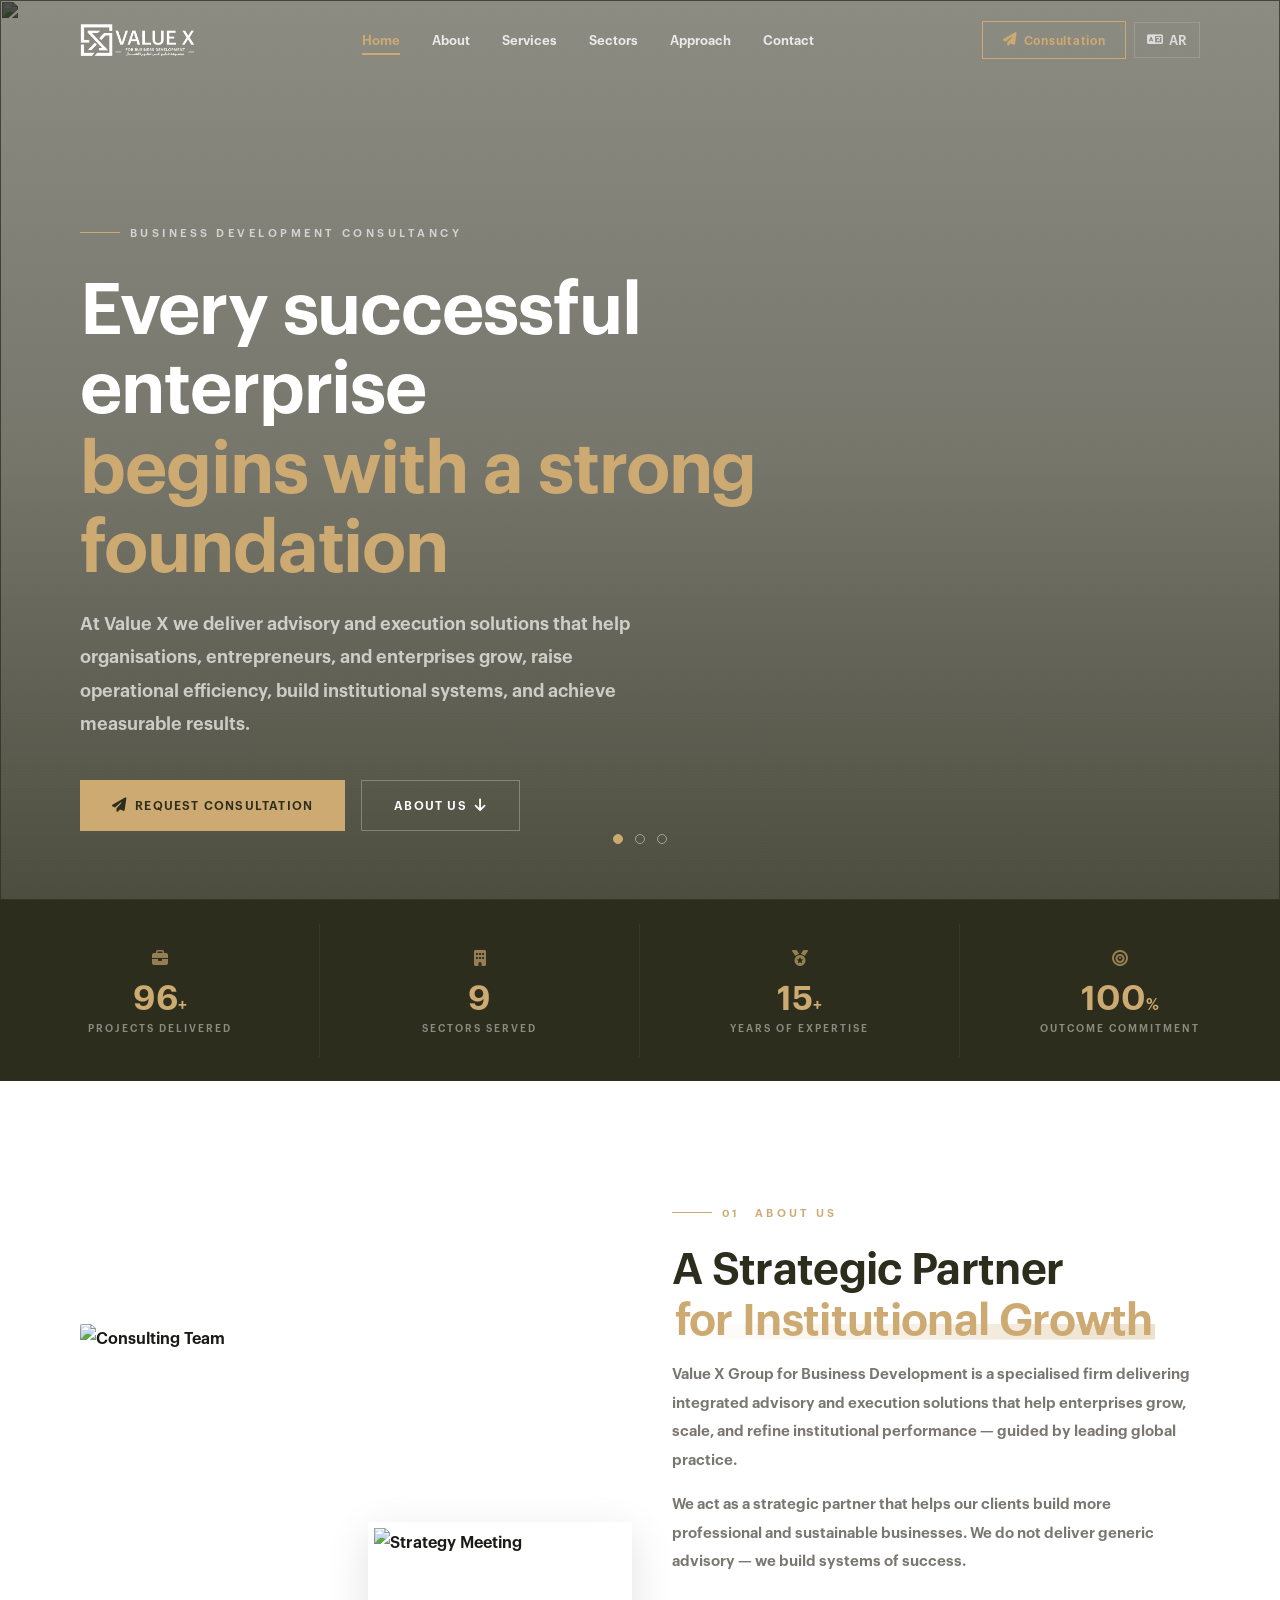
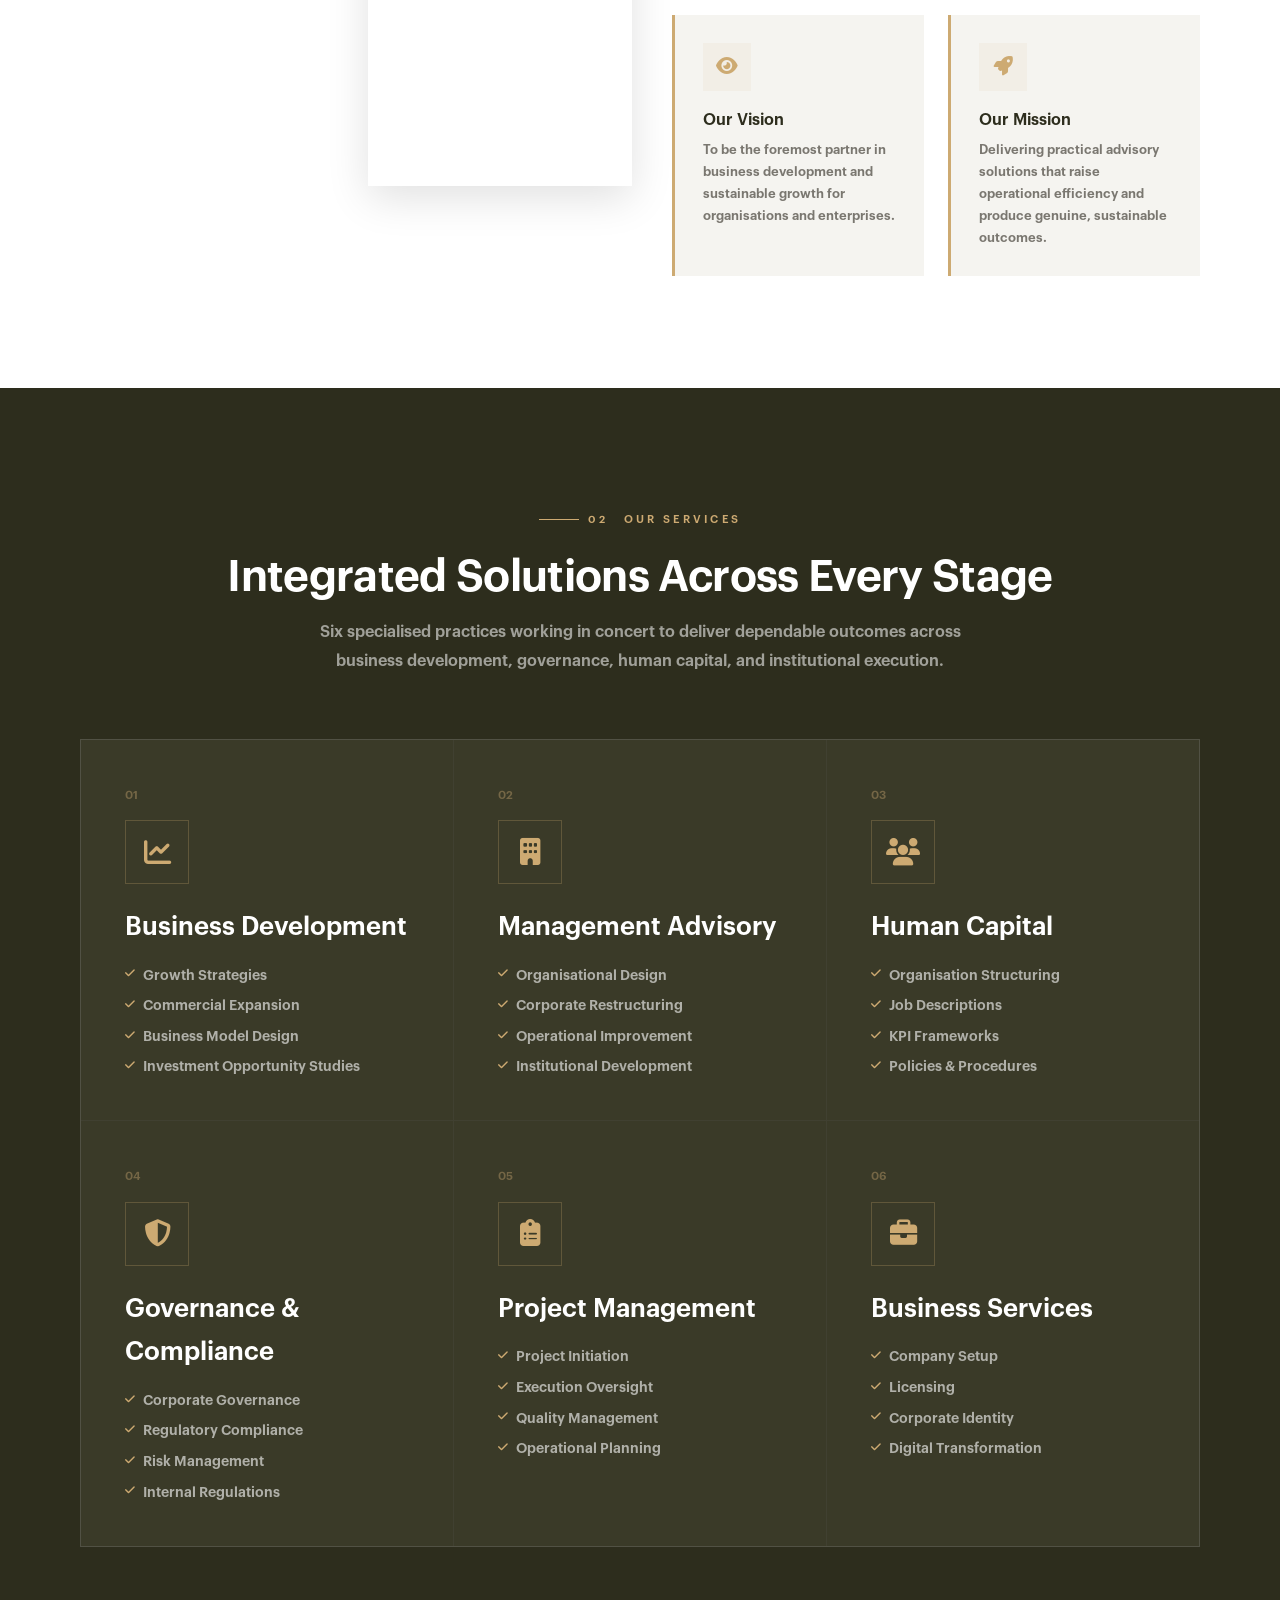
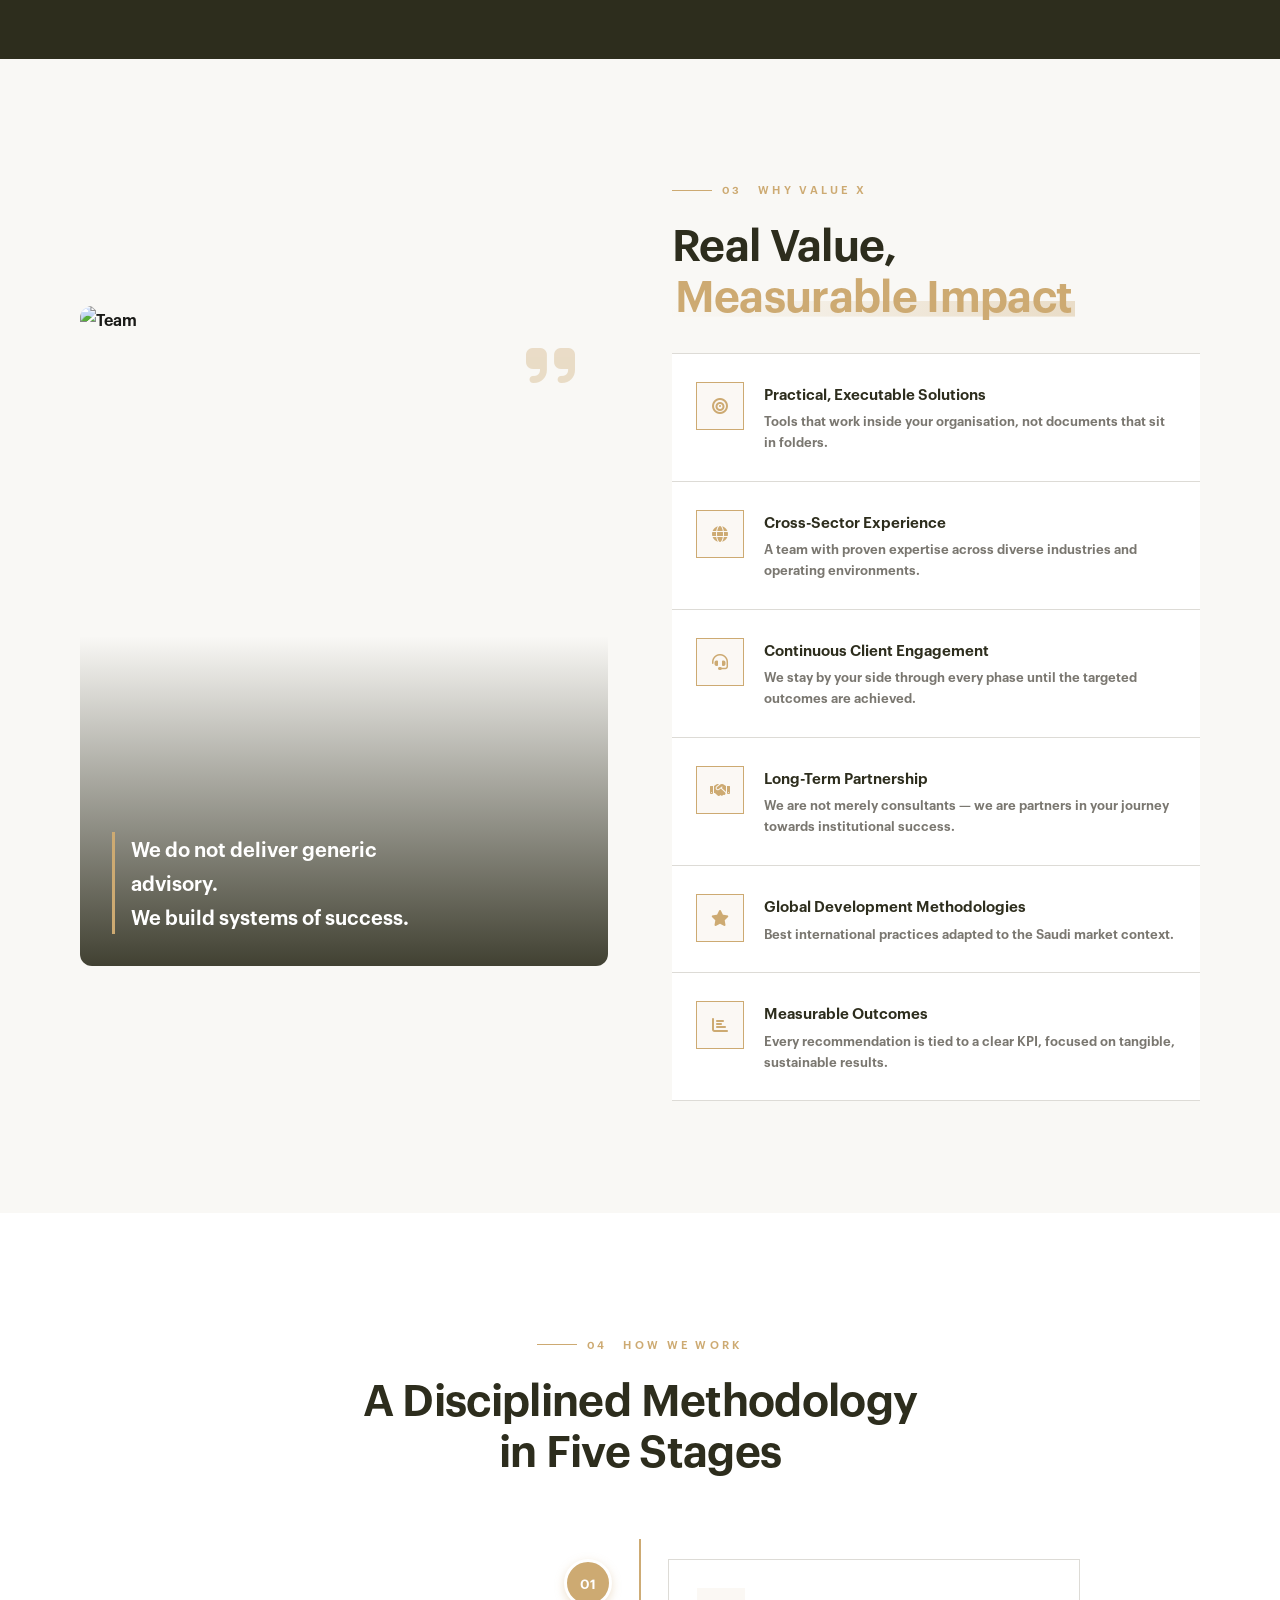
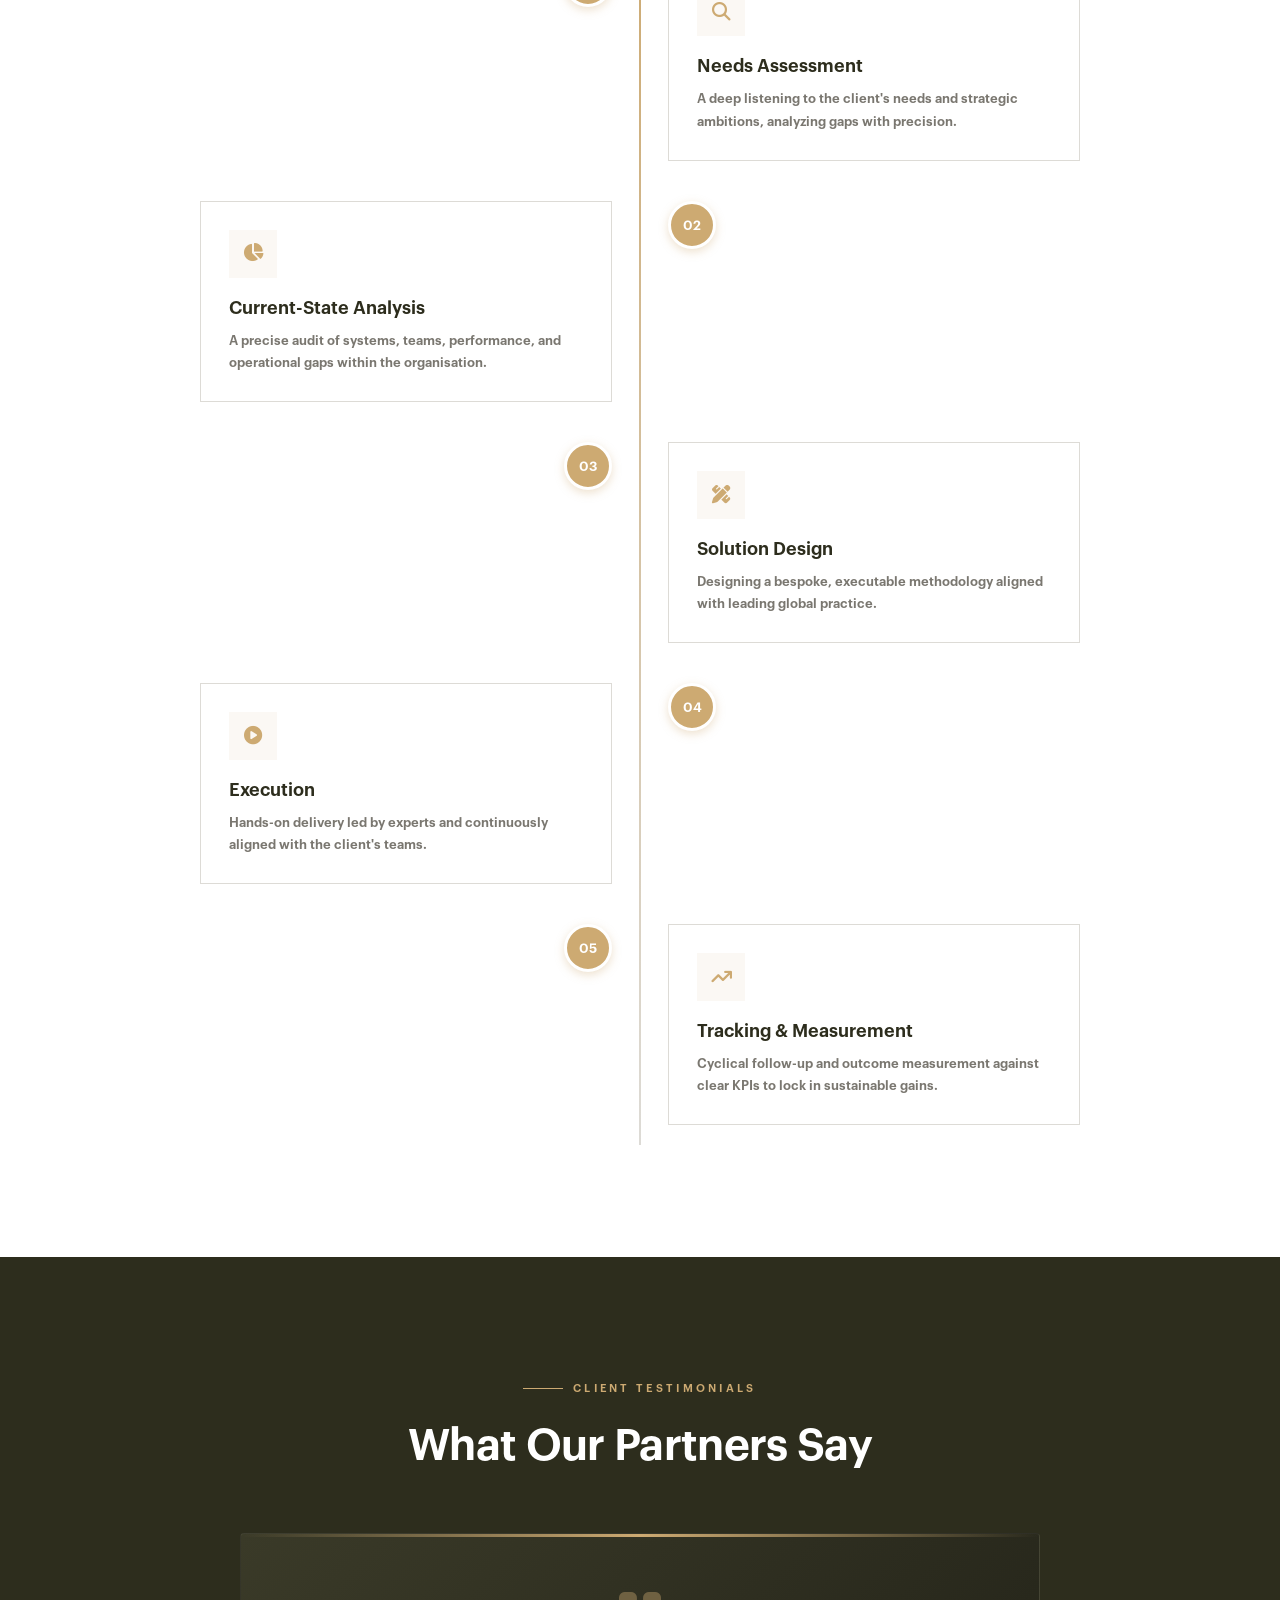
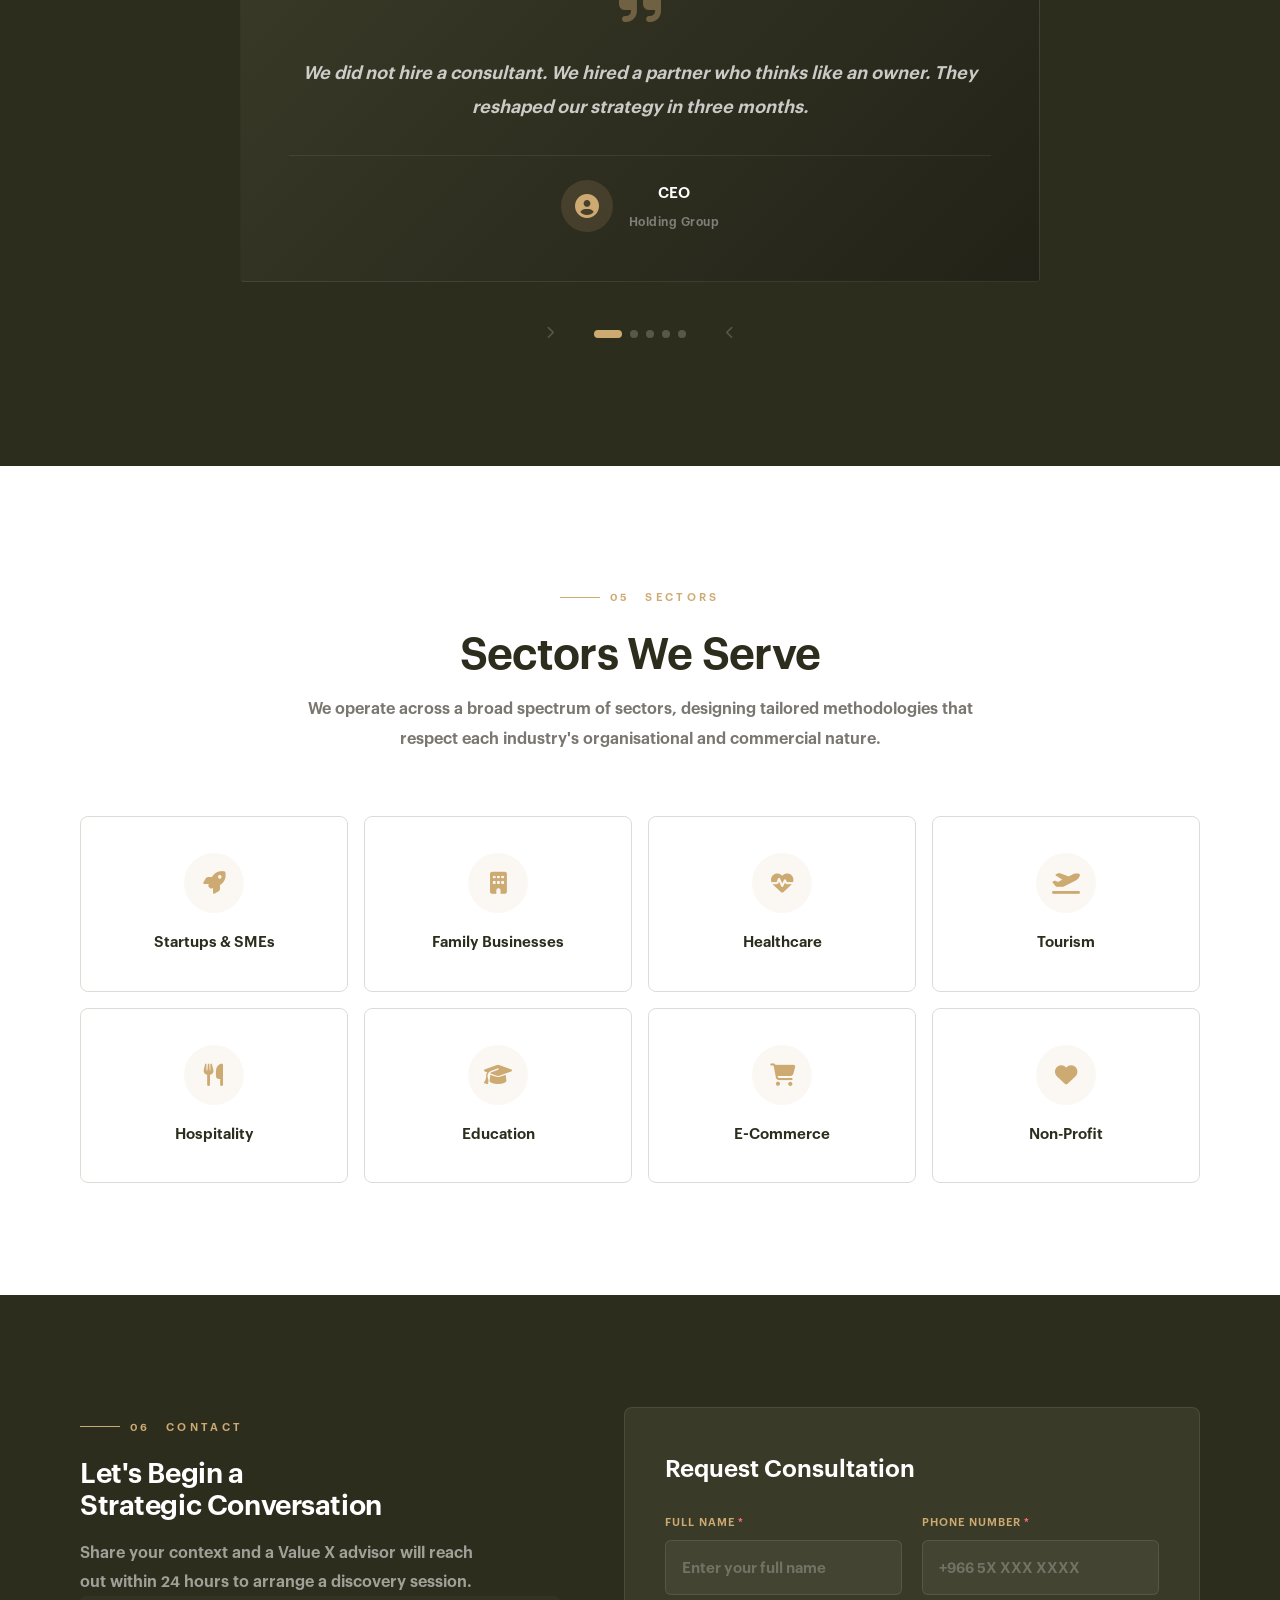
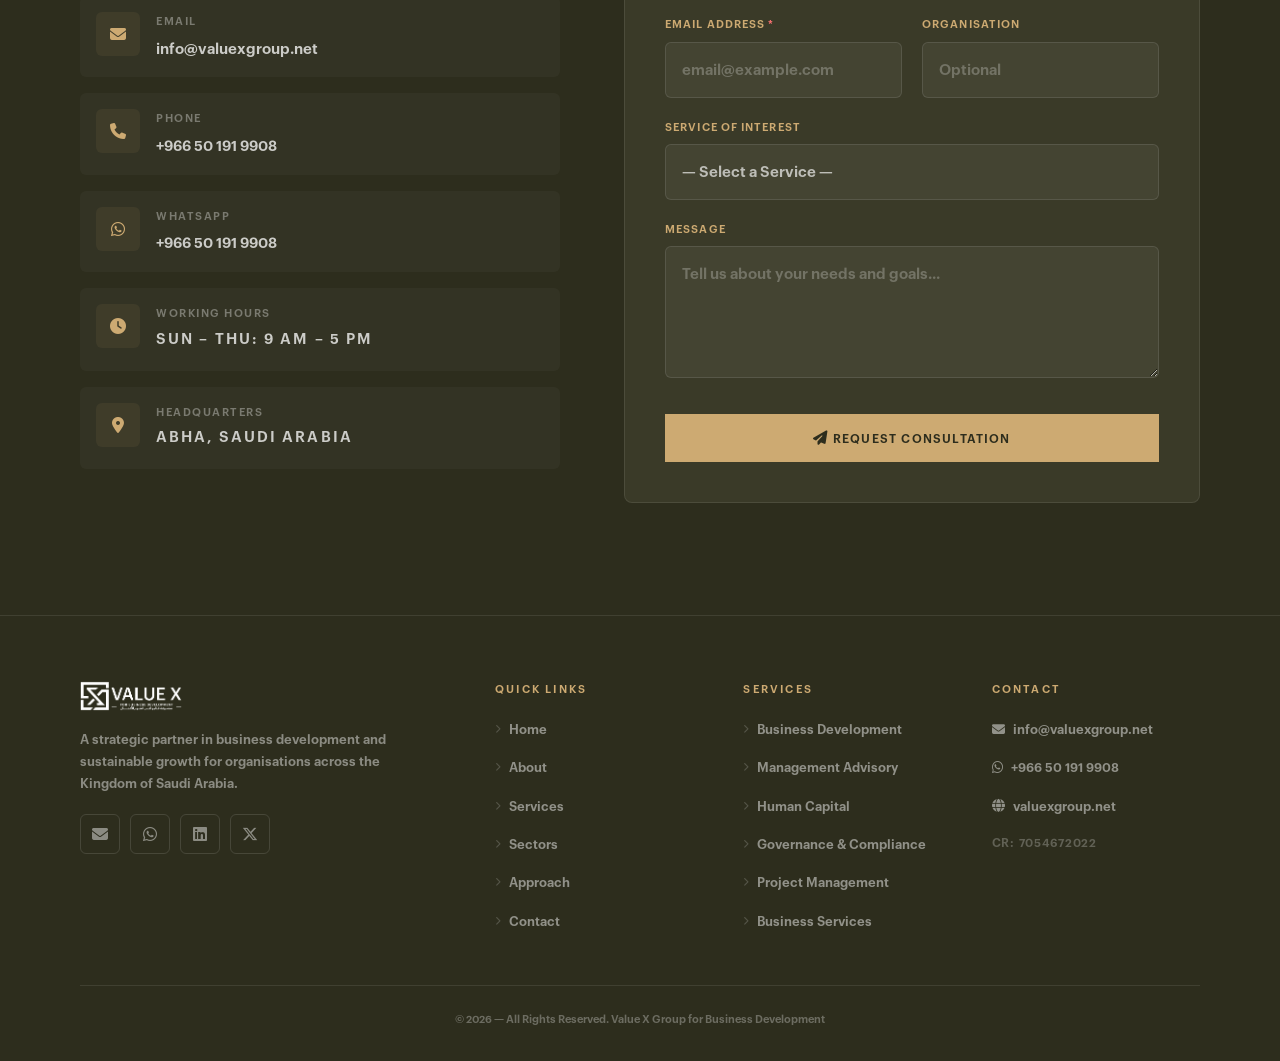
==== commit 8927f263: "Add phone and working hours contact cards" ====
--- a/en/index.html
+++ b/en/index.html
@@ -293,10 +293,12 @@
         <div class="contact-info" data-reveal>
           <p class="s-kicker light">06 &nbsp; Contact</p>
           <h2 class="s-head light sm">Let's Begin a<br />Strategic Conversation</h2>
-          <p class="s-sub light" style="max-width:420px">Share your context and a Value X advisor will reach out within 24 hours to arrange a confidential discovery session.</p>
+          <p class="s-sub light" style="max-width:420px">Share your context and a Value X advisor will reach out within 24 hours to arrange a discovery session.</p>
           <div class="cinfo-list">
             <div class="cinfo"><div class="cinfo-icon"><i class="fa-solid fa-envelope"></i></div><div><span>Email</span><a href="mailto:info@valuexgroup.net">info@valuexgroup.net</a></div></div>
+            <div class="cinfo"><div class="cinfo-icon"><i class="fa-solid fa-phone"></i></div><div><span>Phone</span><a href="tel:+966501919908">+966 50 191 9908</a></div></div>
             <div class="cinfo"><div class="cinfo-icon"><i class="fa-brands fa-whatsapp"></i></div><div><span>WhatsApp</span><a href="https://wa.me/966501919908">+966 50 191 9908</a></div></div>
+            <div class="cinfo"><div class="cinfo-icon"><i class="fa-solid fa-clock"></i></div><div><span>Working Hours</span><span>Sun – Thu: 9 AM – 5 PM</span></div></div>
             <div class="cinfo"><div class="cinfo-icon"><i class="fa-solid fa-location-dot"></i></div><div><span>Headquarters</span><span>Abha, Saudi Arabia</span></div></div>
           </div>
         </div>
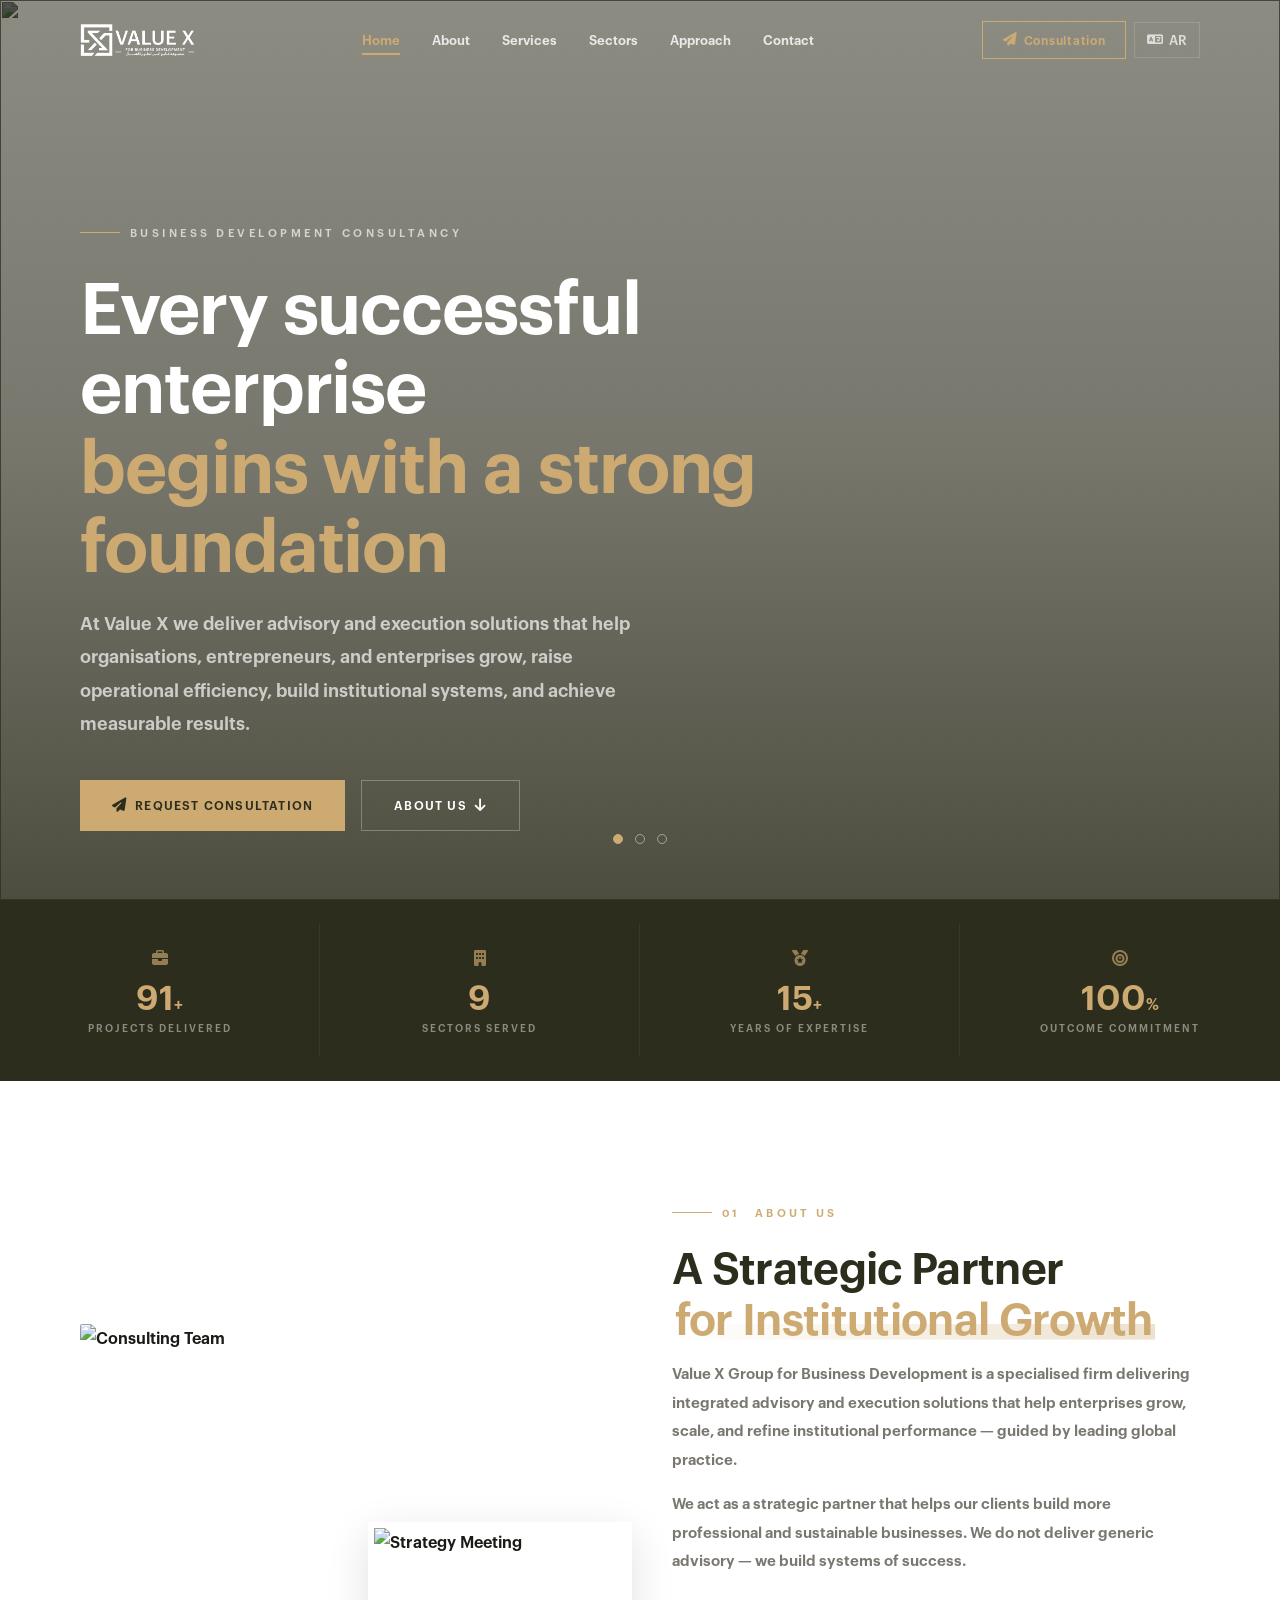
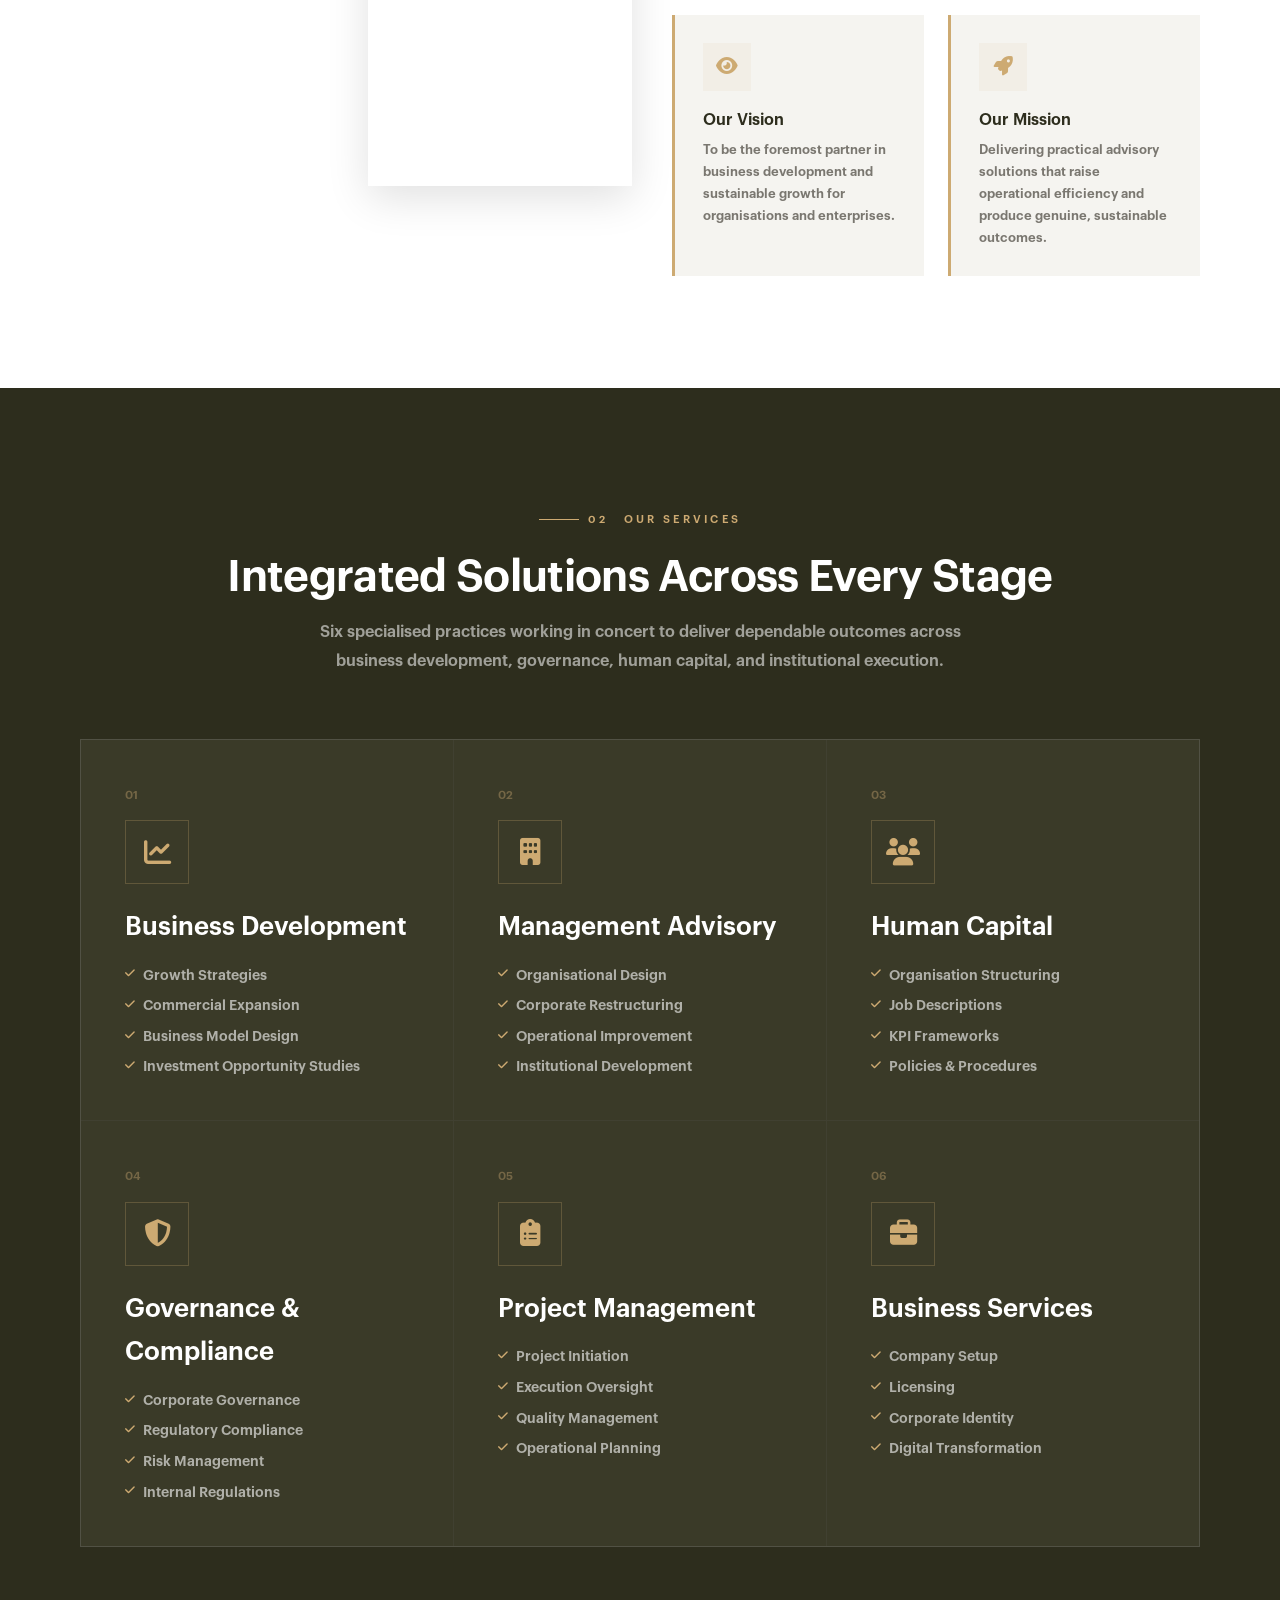
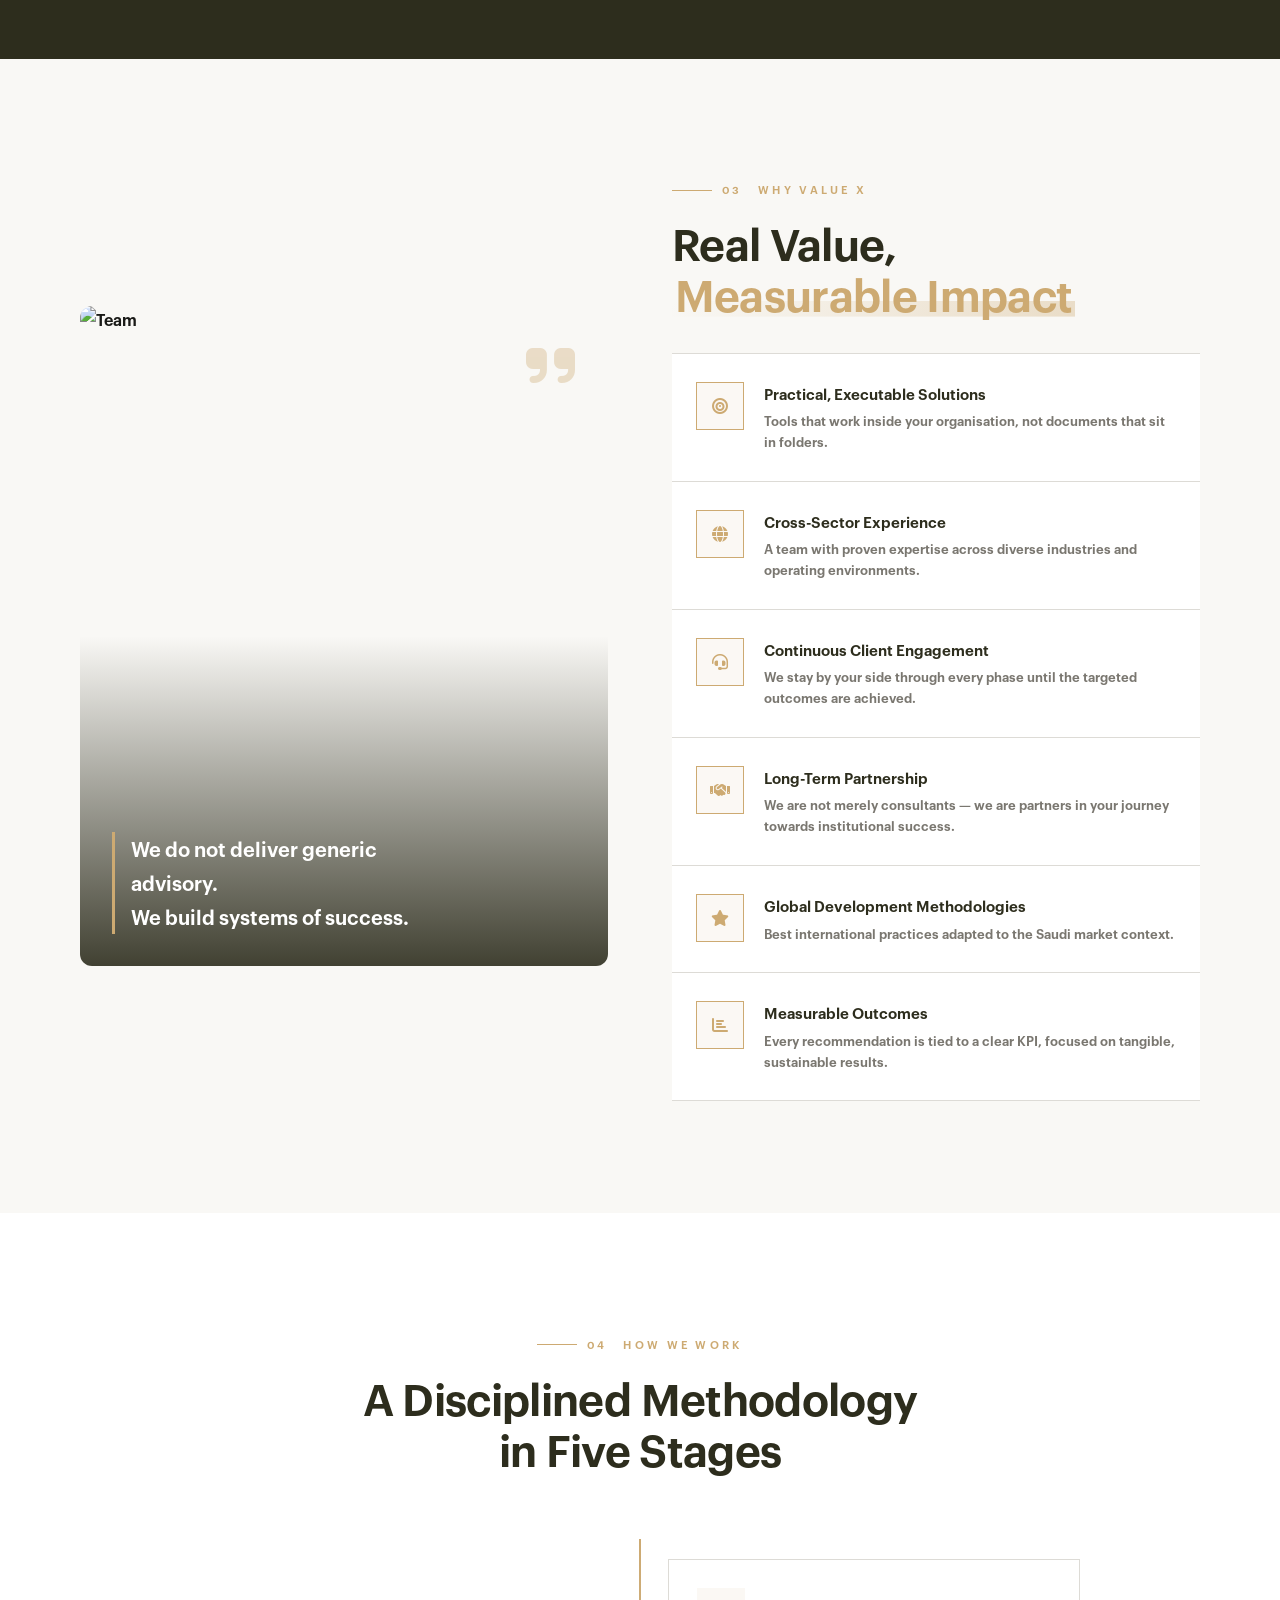
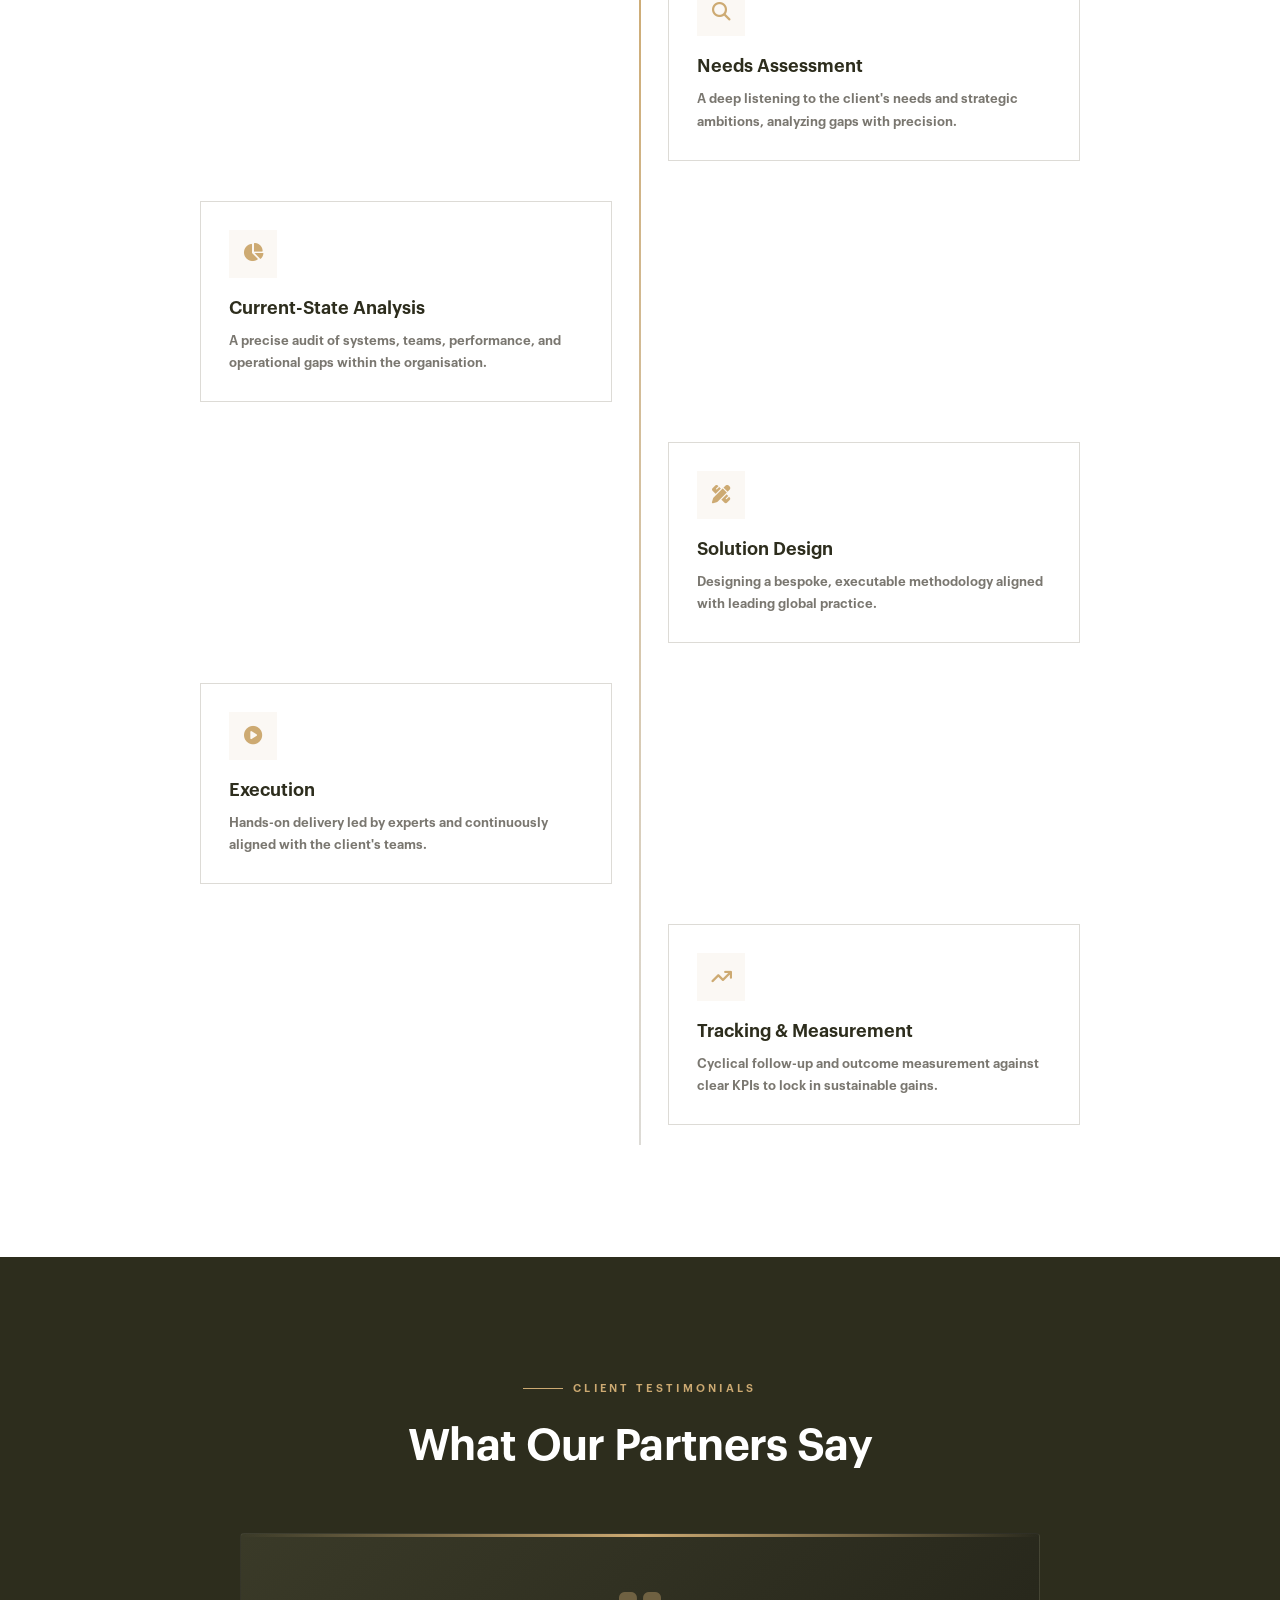
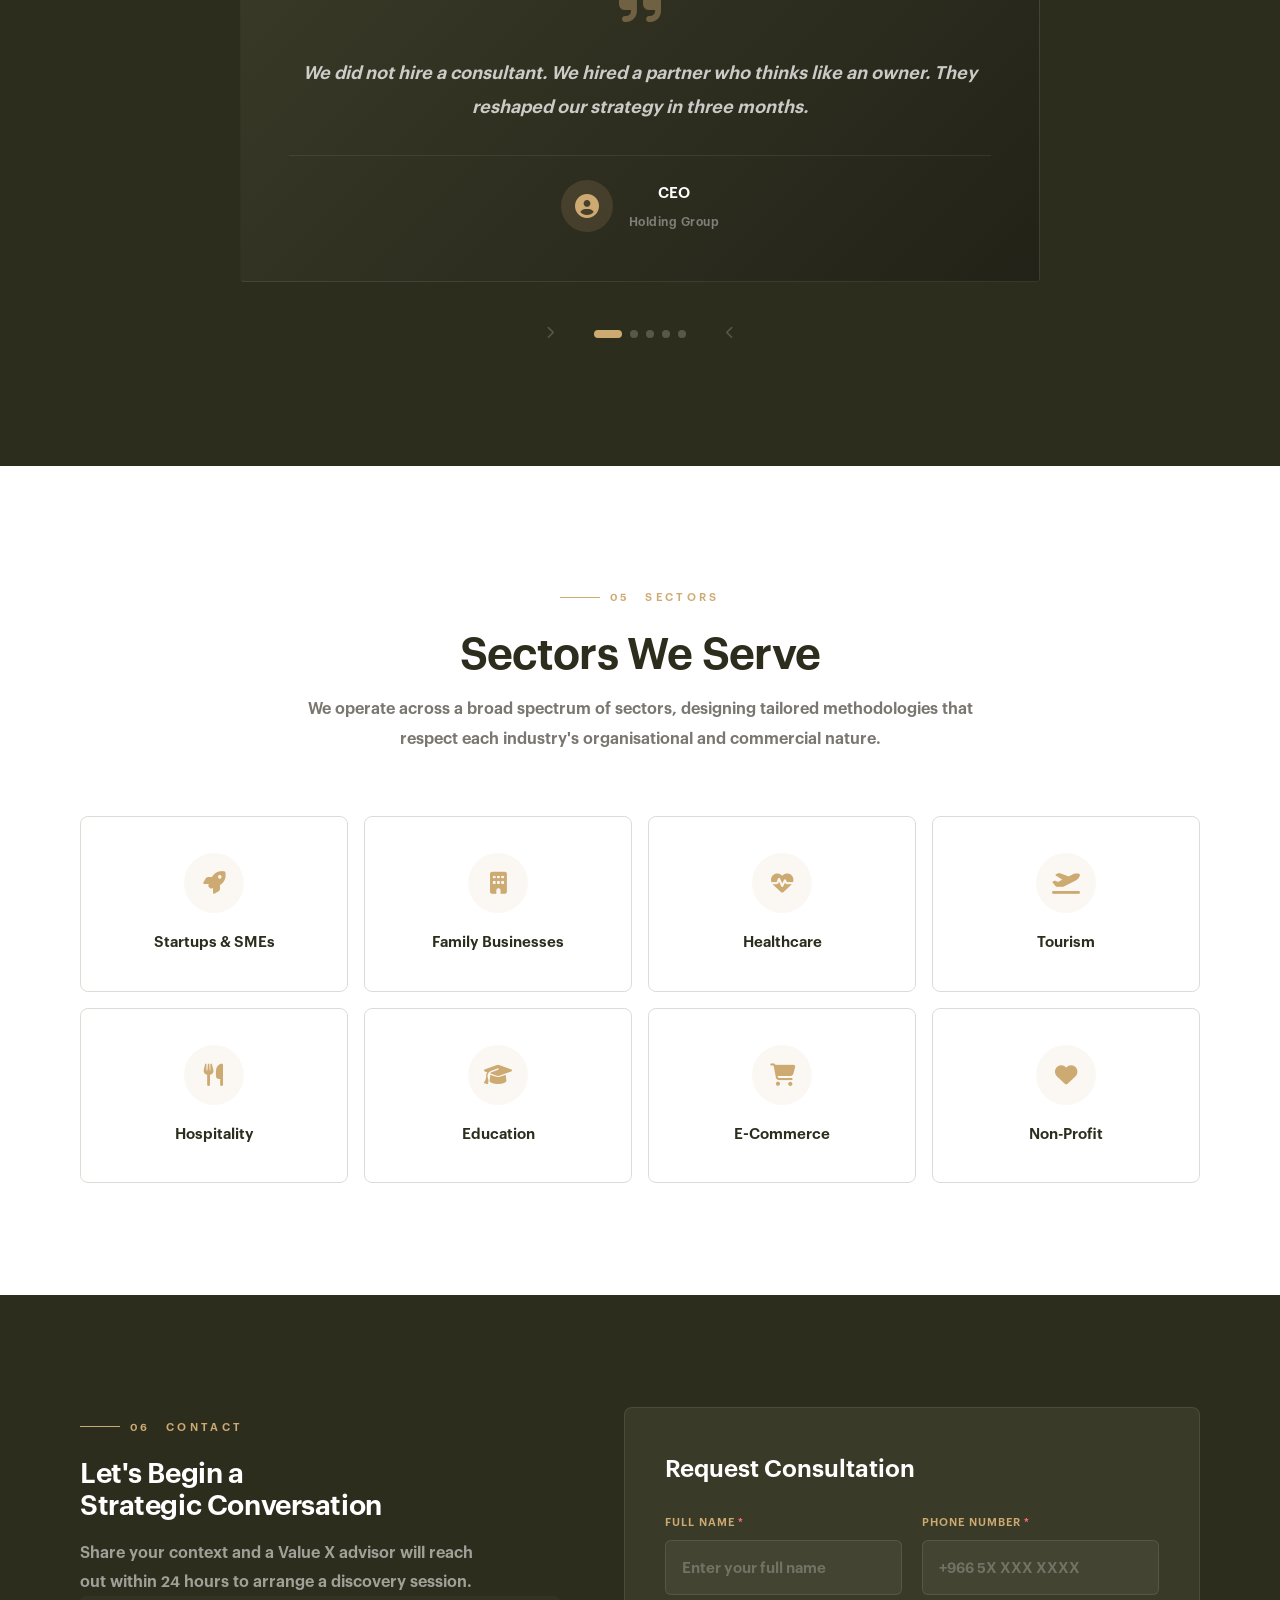
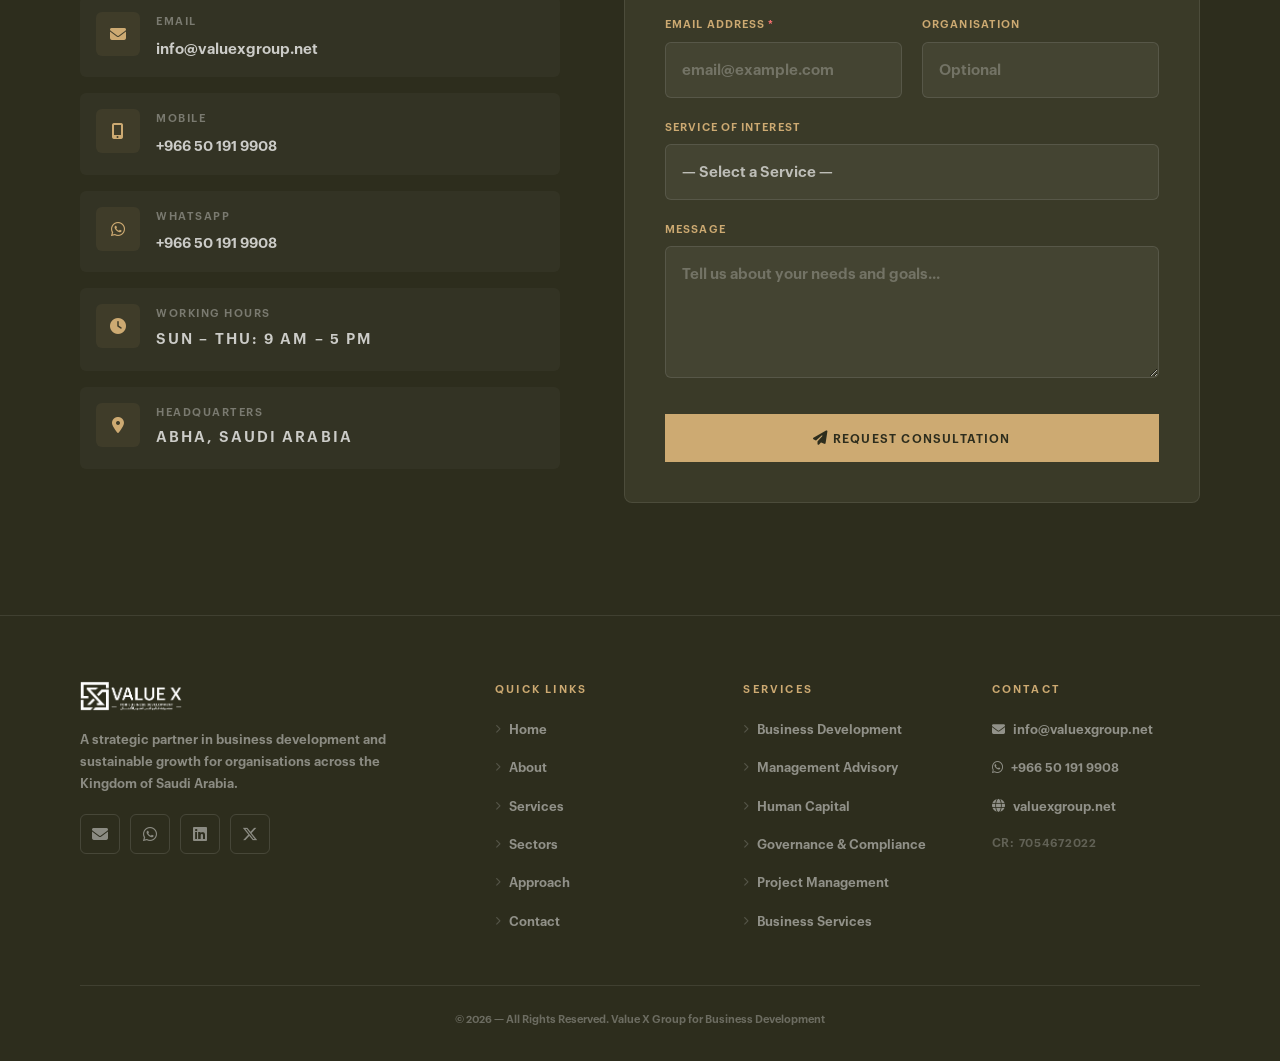
==== commit 280c51b6: "Change Phone label to Mobile" ====
--- a/en/index.html
+++ b/en/index.html
@@ -296,7 +296,7 @@
           <p class="s-sub light" style="max-width:420px">Share your context and a Value X advisor will reach out within 24 hours to arrange a discovery session.</p>
           <div class="cinfo-list">
             <div class="cinfo"><div class="cinfo-icon"><i class="fa-solid fa-envelope"></i></div><div><span>Email</span><a href="mailto:info@valuexgroup.net">info@valuexgroup.net</a></div></div>
-            <div class="cinfo"><div class="cinfo-icon"><i class="fa-solid fa-phone"></i></div><div><span>Phone</span><a href="tel:+966501919908">+966 50 191 9908</a></div></div>
+            <div class="cinfo"><div class="cinfo-icon"><i class="fa-solid fa-mobile-screen-button"></i></div><div><span>Mobile</span><a href="tel:+966501919908">+966 50 191 9908</a></div></div>
             <div class="cinfo"><div class="cinfo-icon"><i class="fa-brands fa-whatsapp"></i></div><div><span>WhatsApp</span><a href="https://wa.me/966501919908">+966 50 191 9908</a></div></div>
             <div class="cinfo"><div class="cinfo-icon"><i class="fa-solid fa-clock"></i></div><div><span>Working Hours</span><span>Sun – Thu: 9 AM – 5 PM</span></div></div>
             <div class="cinfo"><div class="cinfo-icon"><i class="fa-solid fa-location-dot"></i></div><div><span>Headquarters</span><span>Abha, Saudi Arabia</span></div></div>
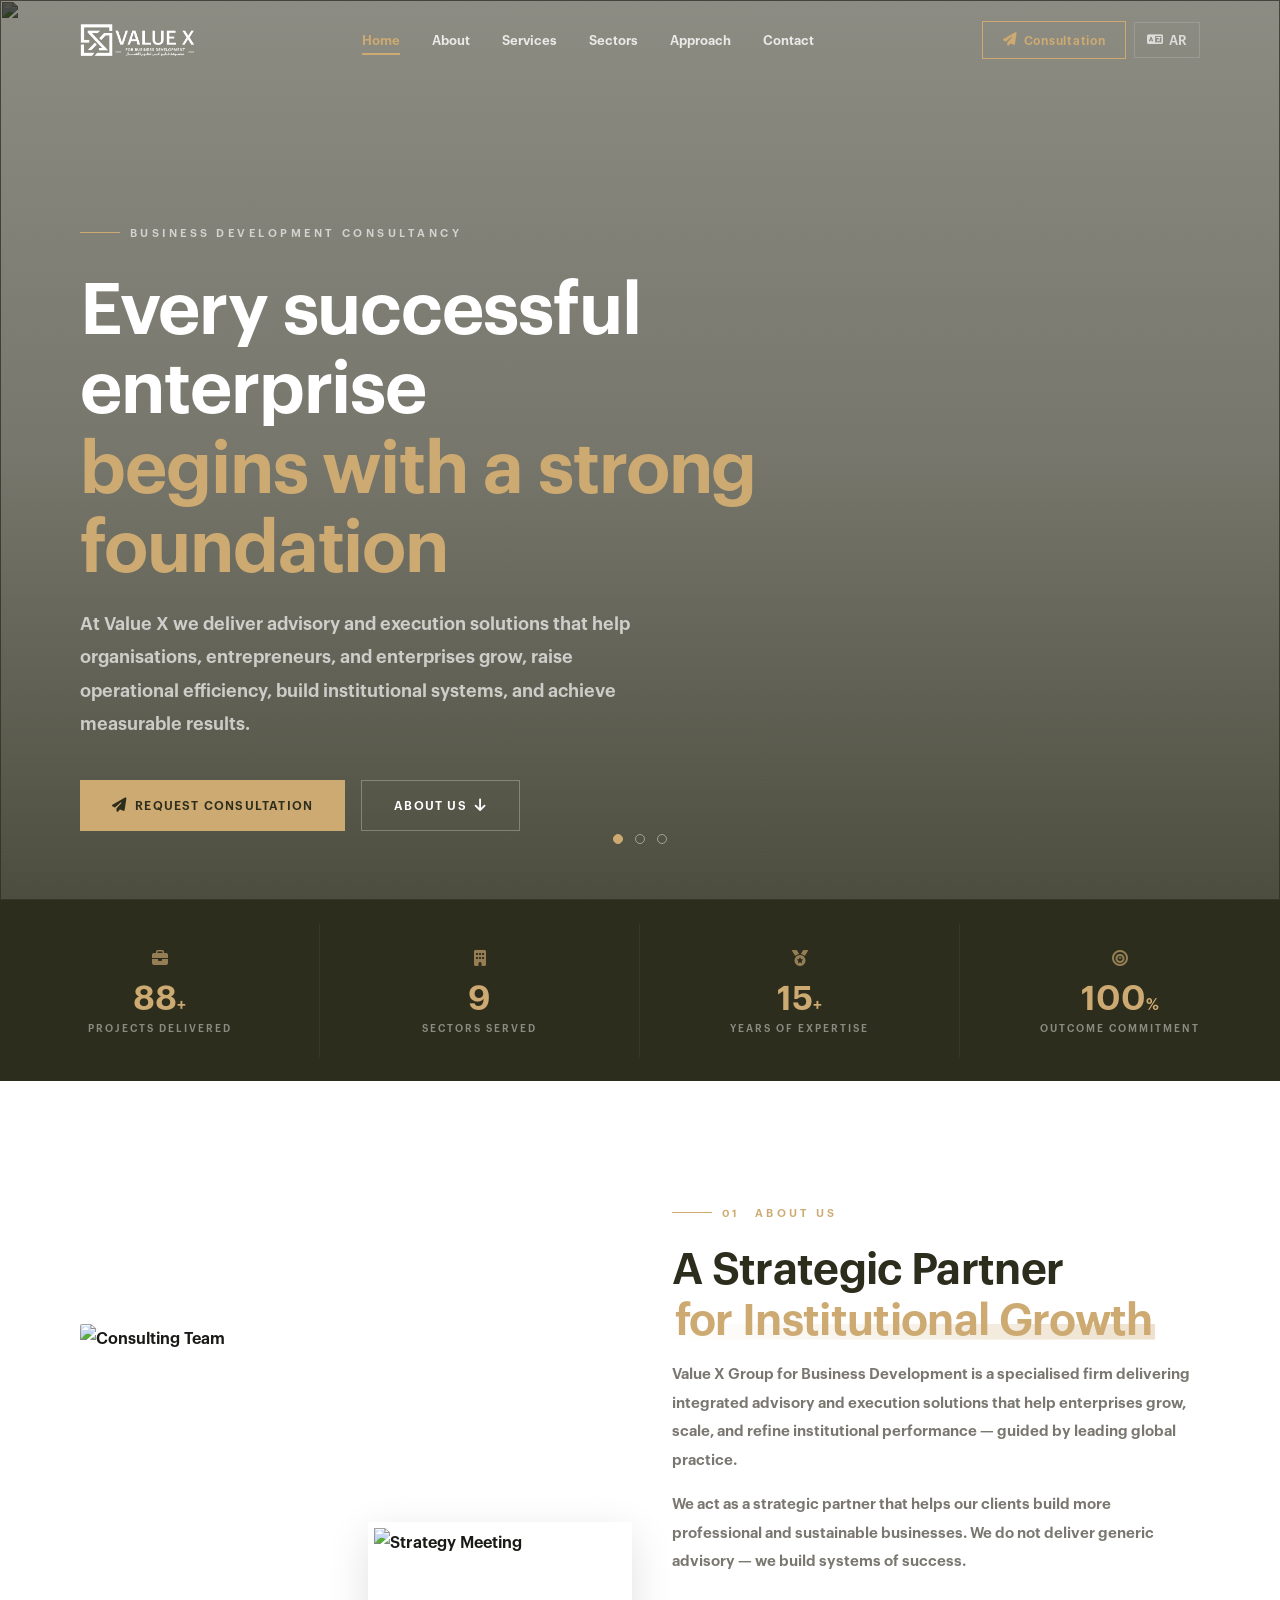
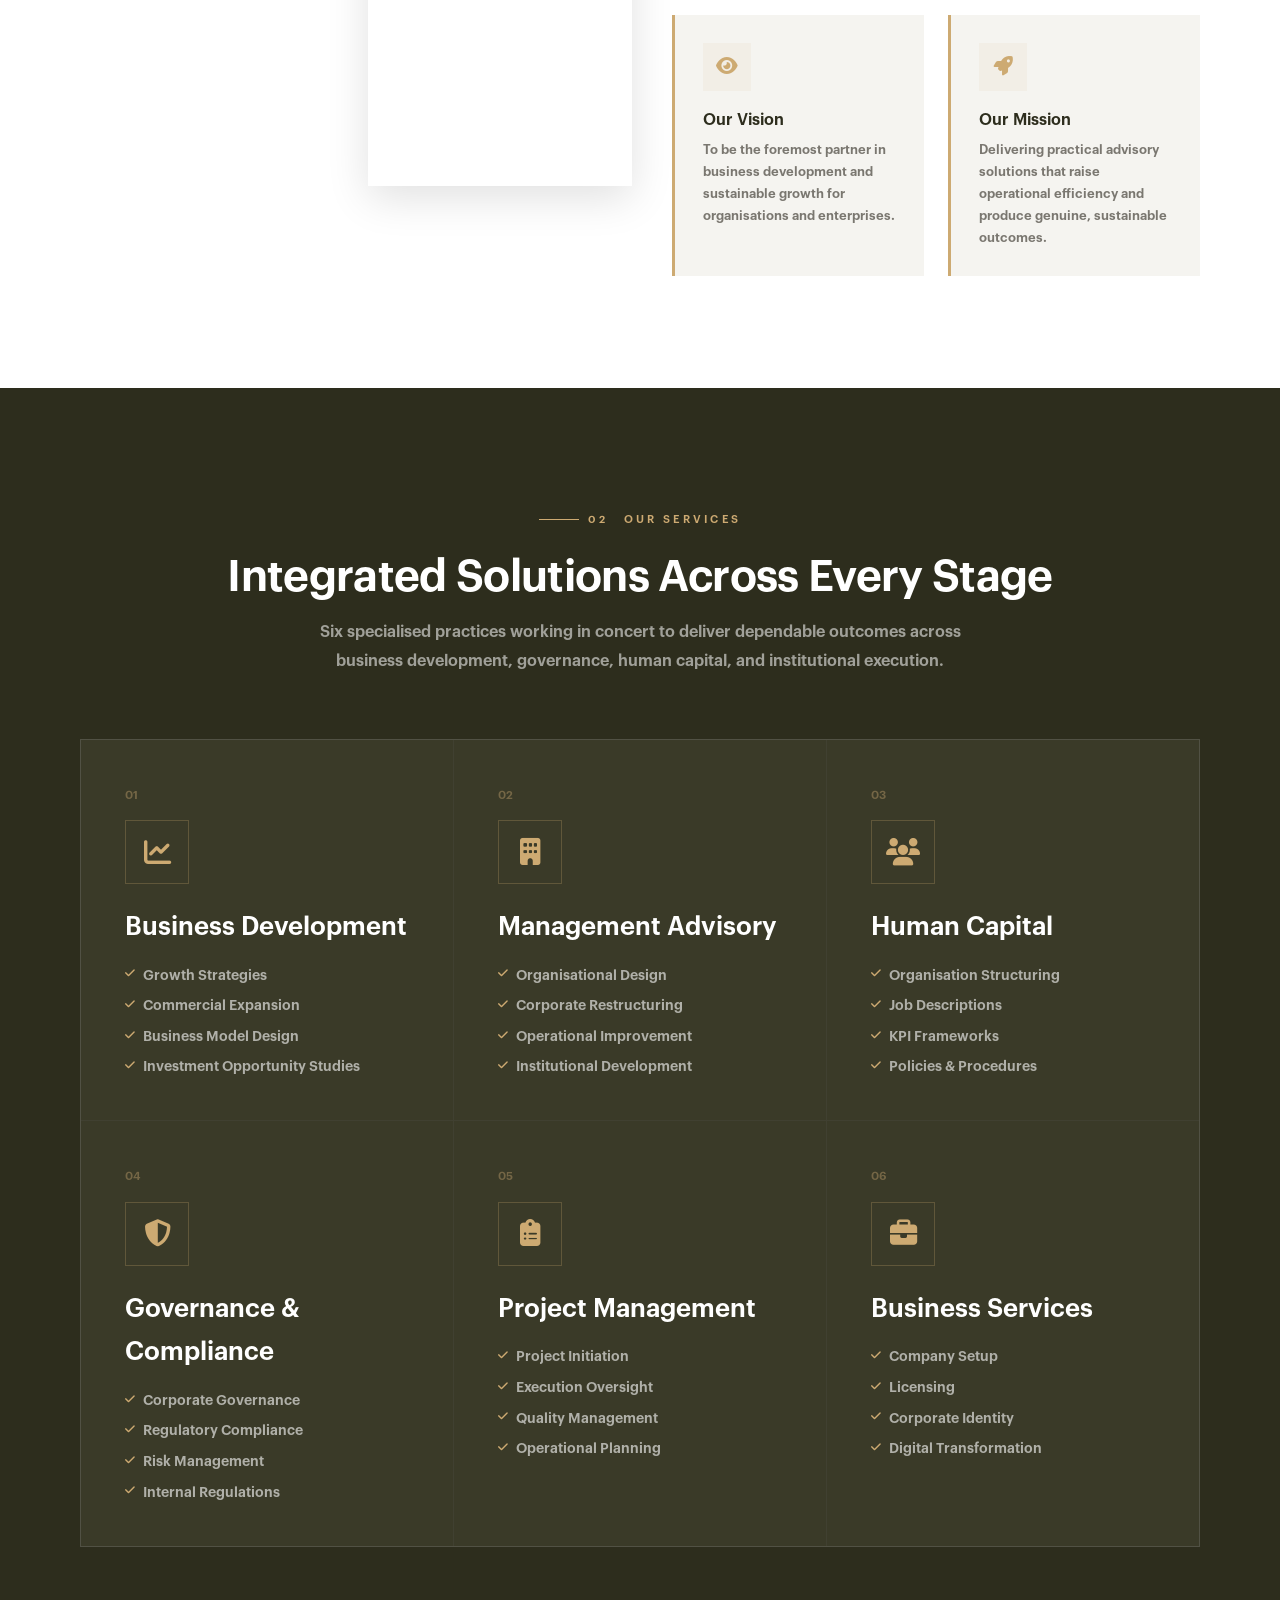
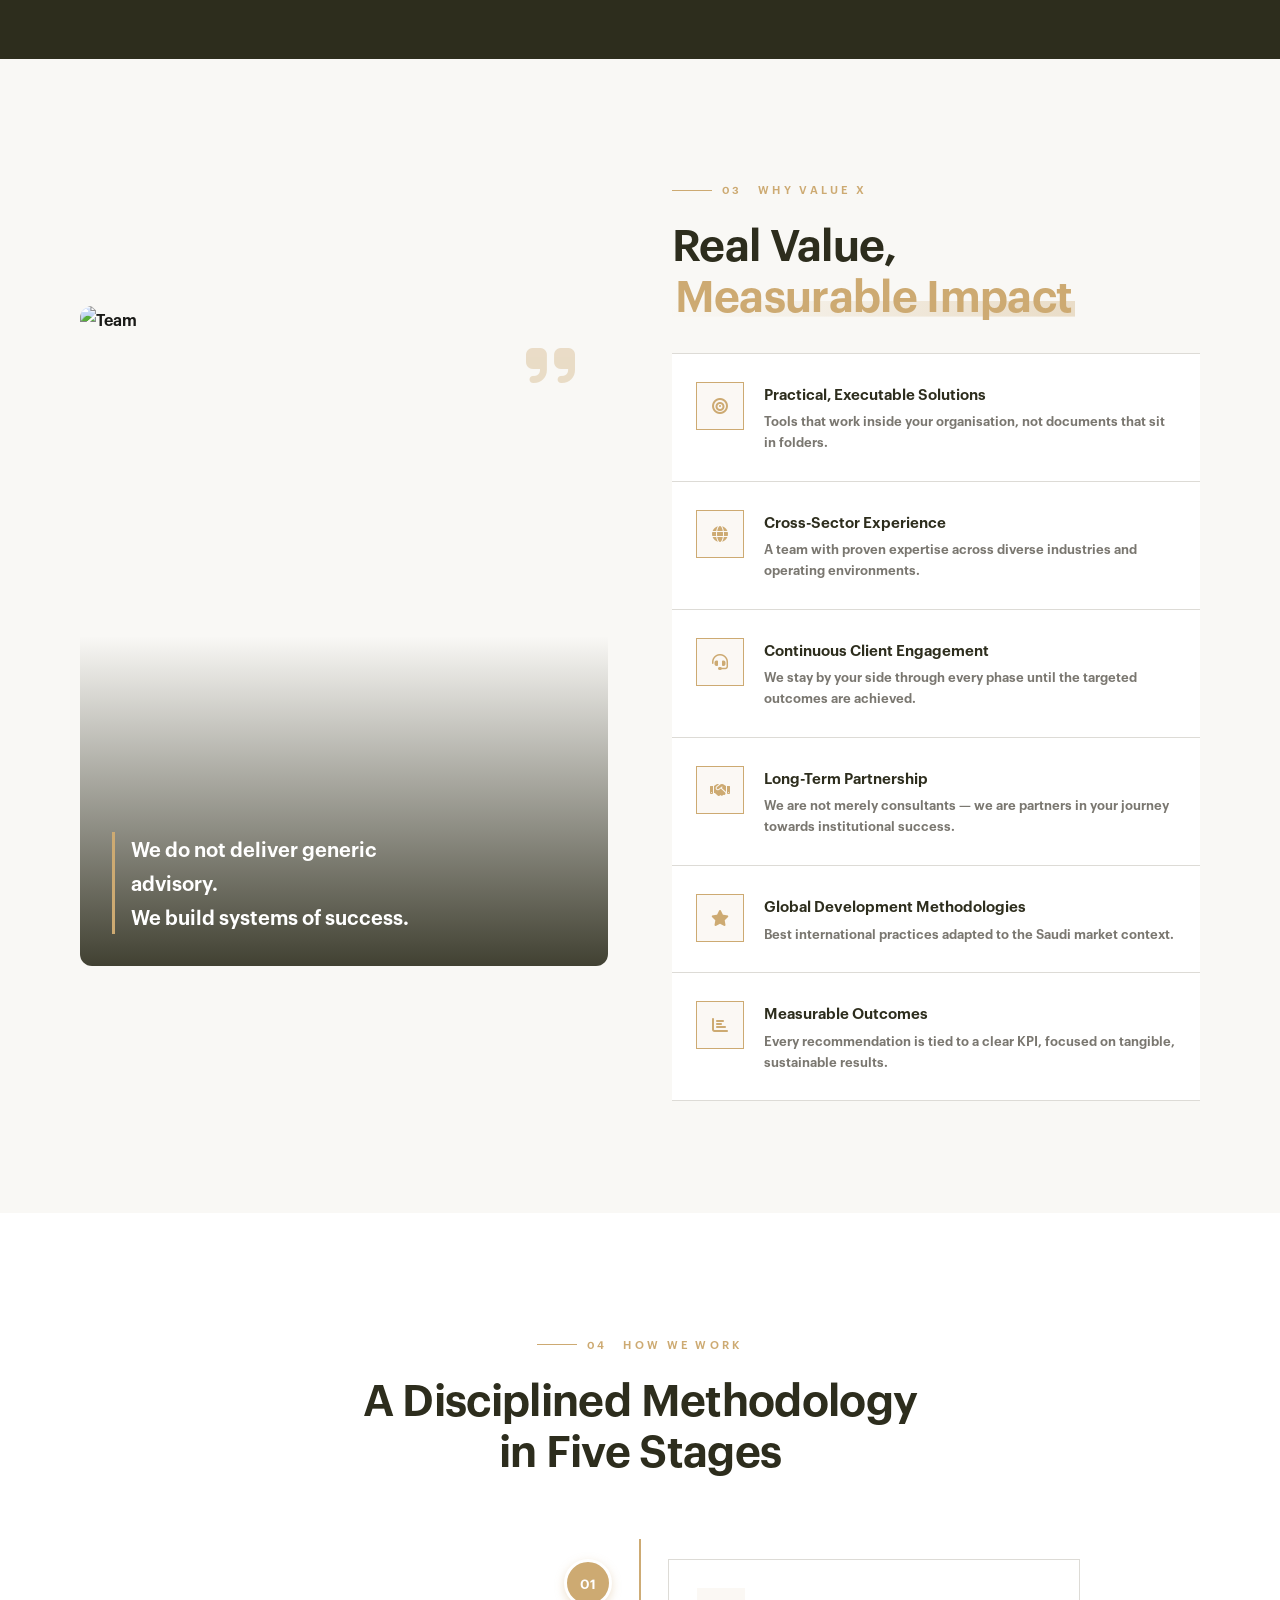
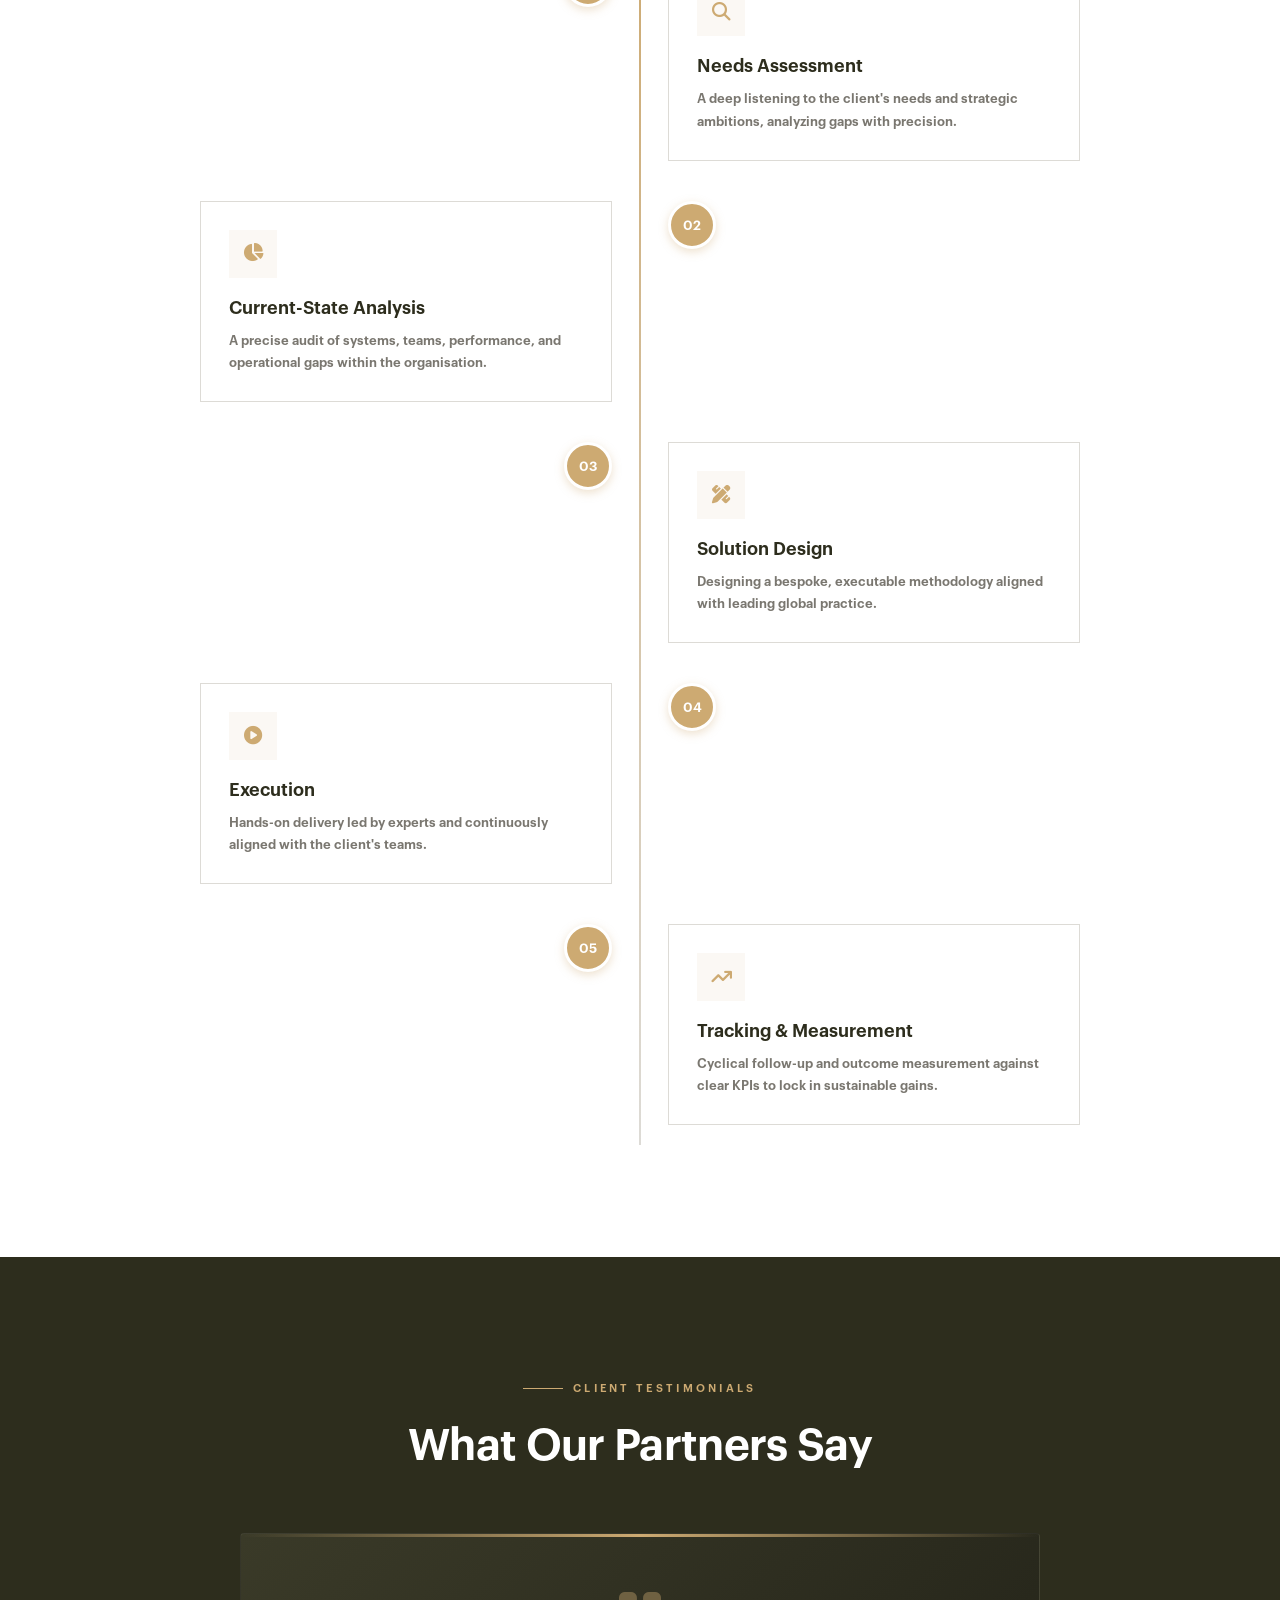
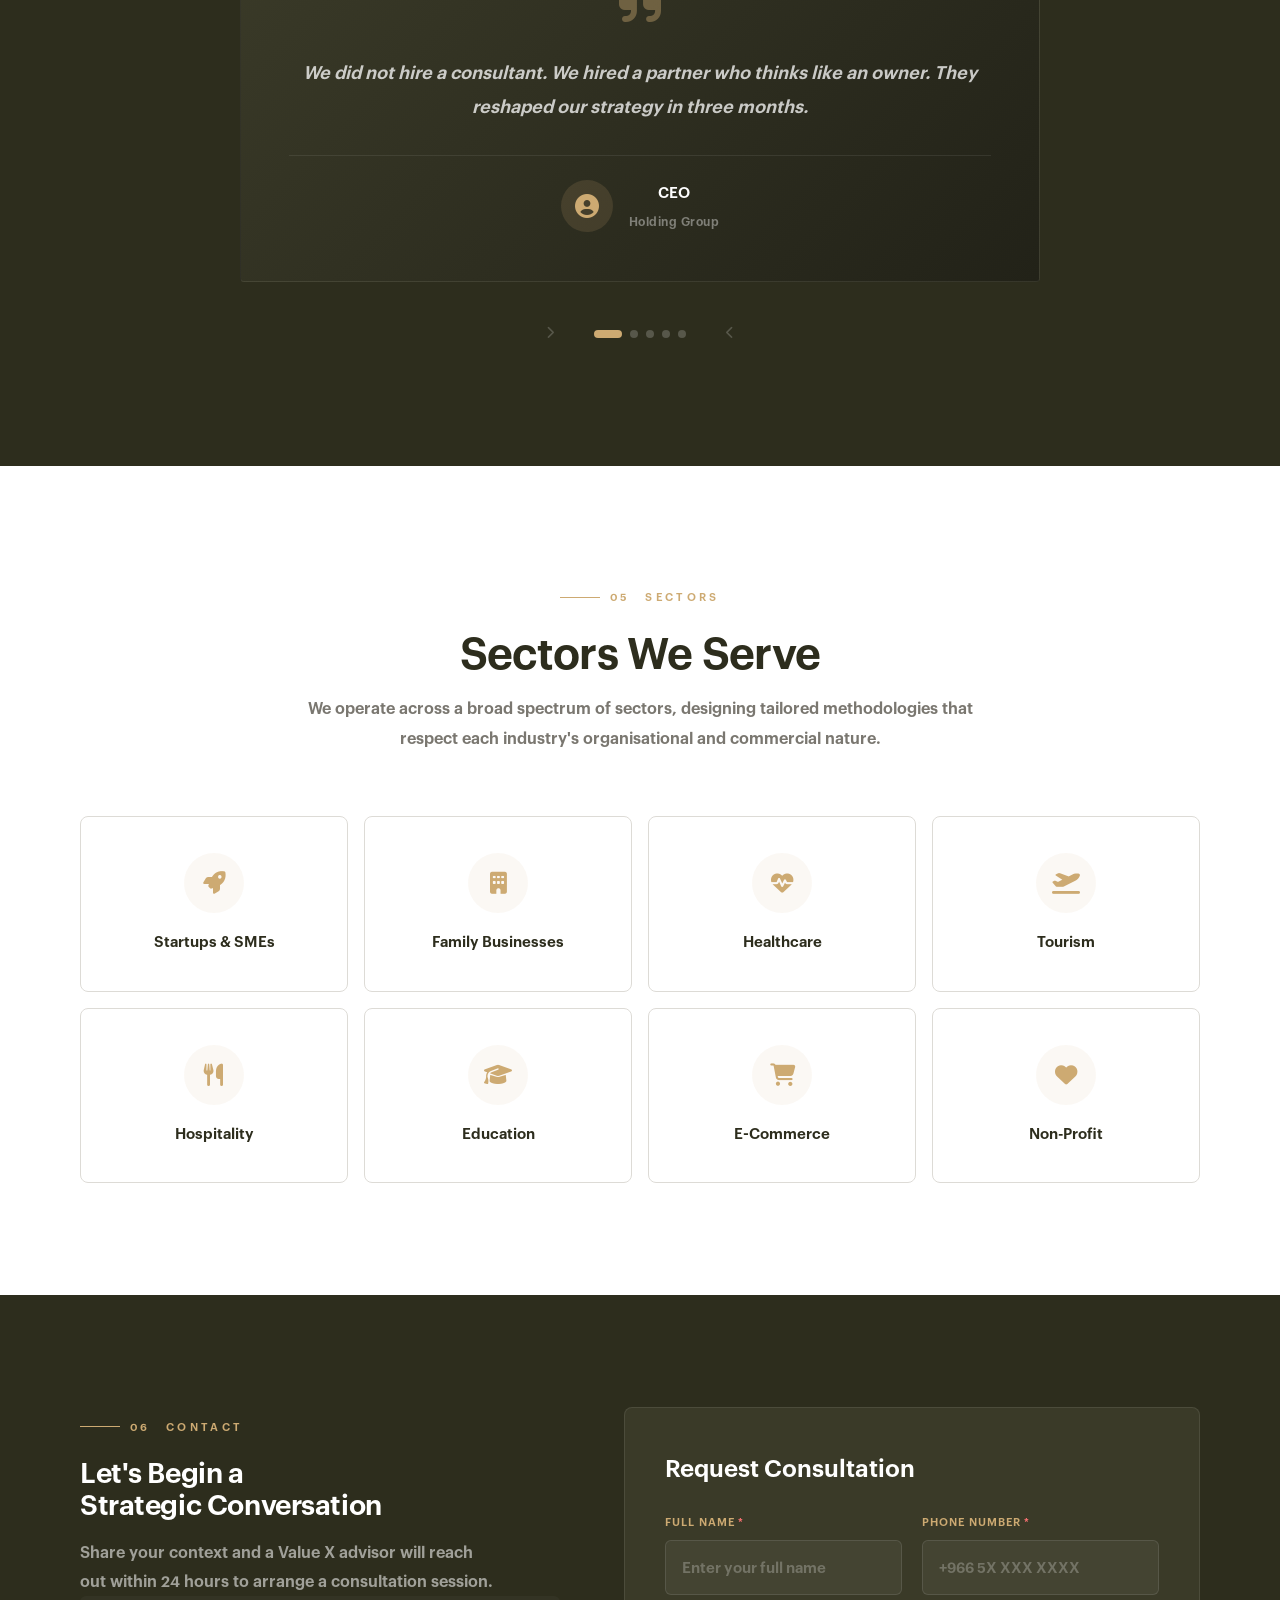
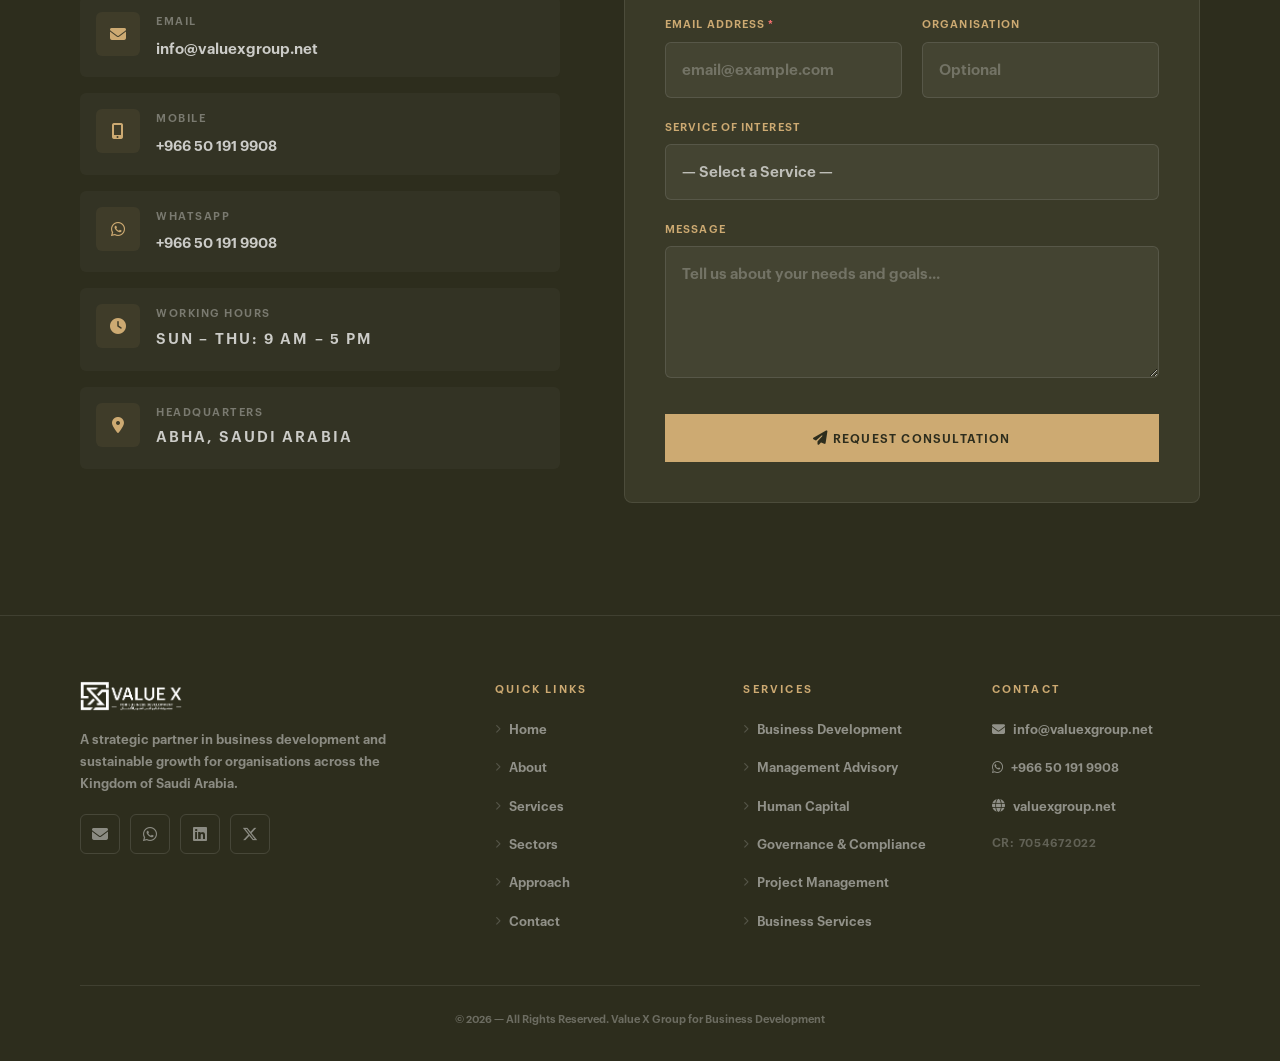
==== commit 604c2407: "Change exploratory to consultation in contact subtitle" ====
--- a/en/index.html
+++ b/en/index.html
@@ -293,7 +293,7 @@
         <div class="contact-info" data-reveal>
           <p class="s-kicker light">06 &nbsp; Contact</p>
           <h2 class="s-head light sm">Let's Begin a<br />Strategic Conversation</h2>
-          <p class="s-sub light" style="max-width:420px">Share your context and a Value X advisor will reach out within 24 hours to arrange a discovery session.</p>
+          <p class="s-sub light" style="max-width:420px">Share your context and a Value X advisor will reach out within 24 hours to arrange a consultation session.</p>
           <div class="cinfo-list">
             <div class="cinfo"><div class="cinfo-icon"><i class="fa-solid fa-envelope"></i></div><div><span>Email</span><a href="mailto:info@valuexgroup.net">info@valuexgroup.net</a></div></div>
             <div class="cinfo"><div class="cinfo-icon"><i class="fa-solid fa-mobile-screen-button"></i></div><div><span>Mobile</span><a href="tel:+966501919908">+966 50 191 9908</a></div></div>
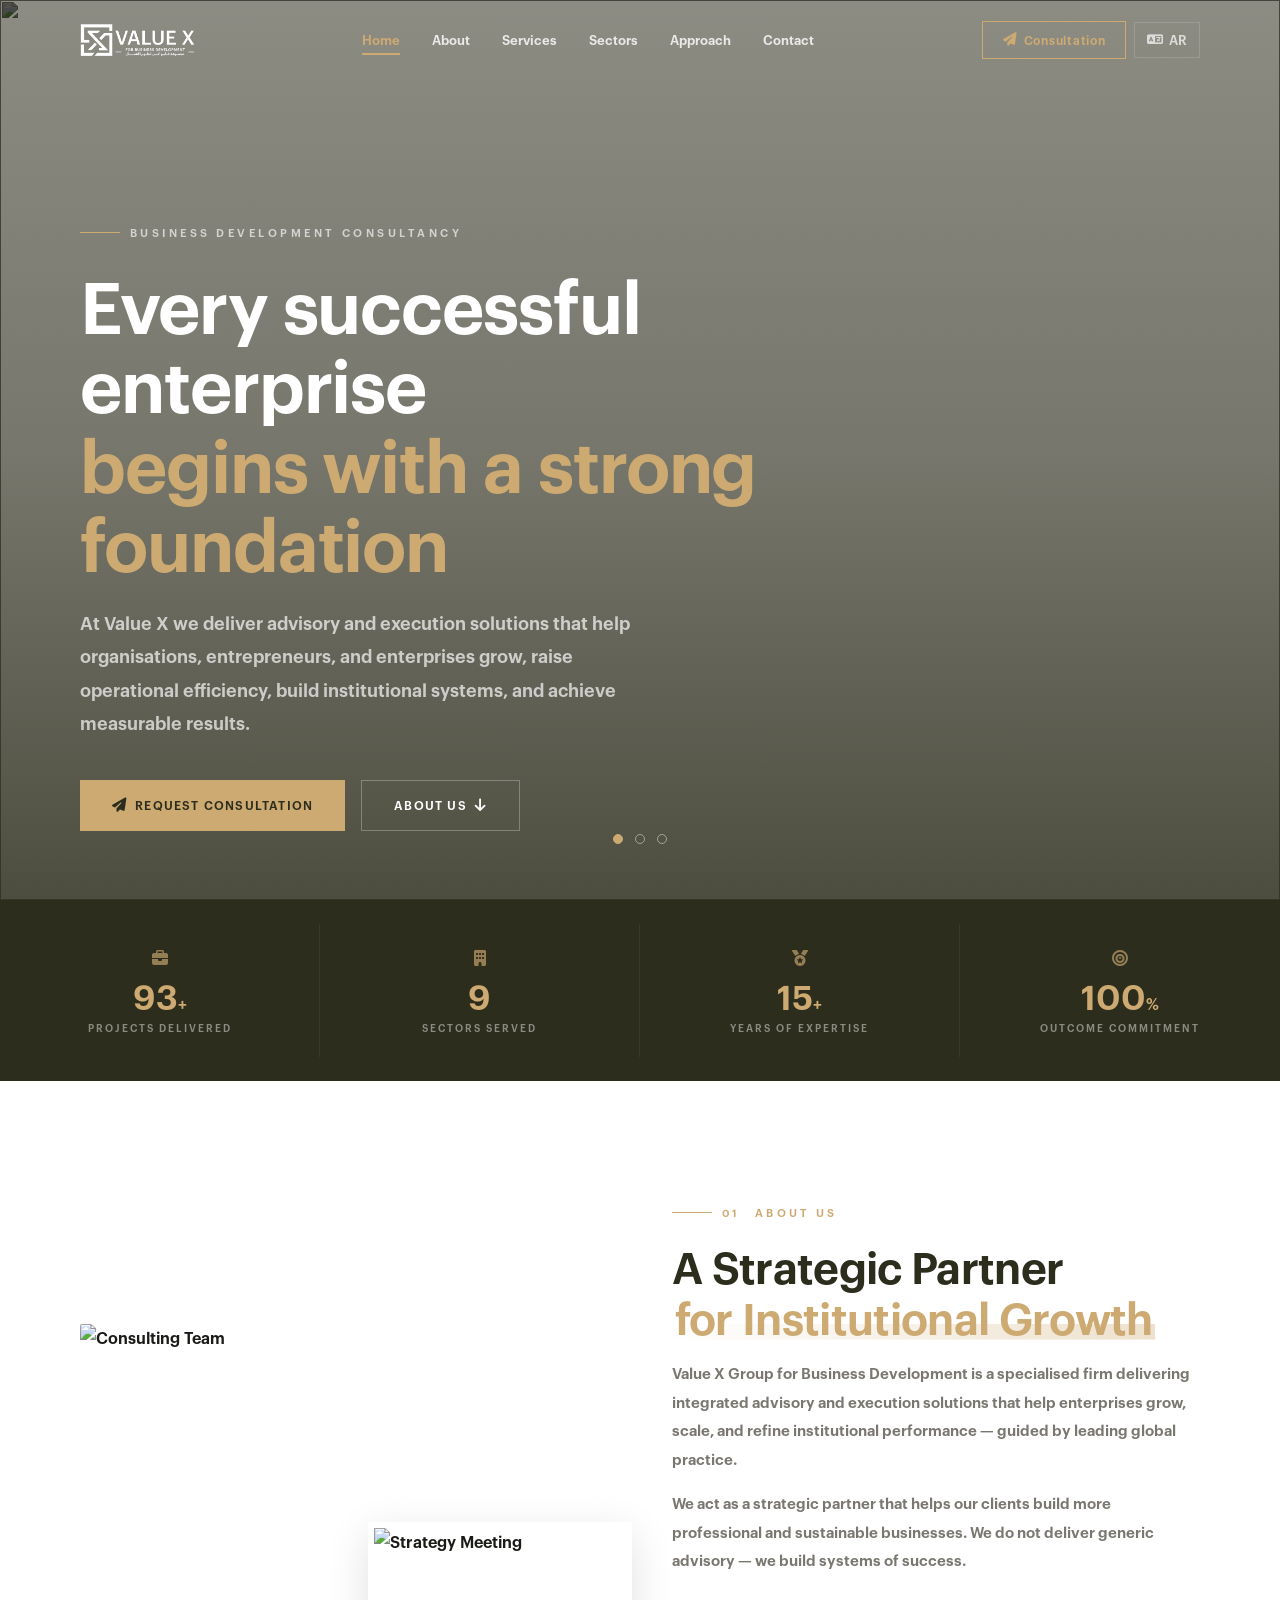
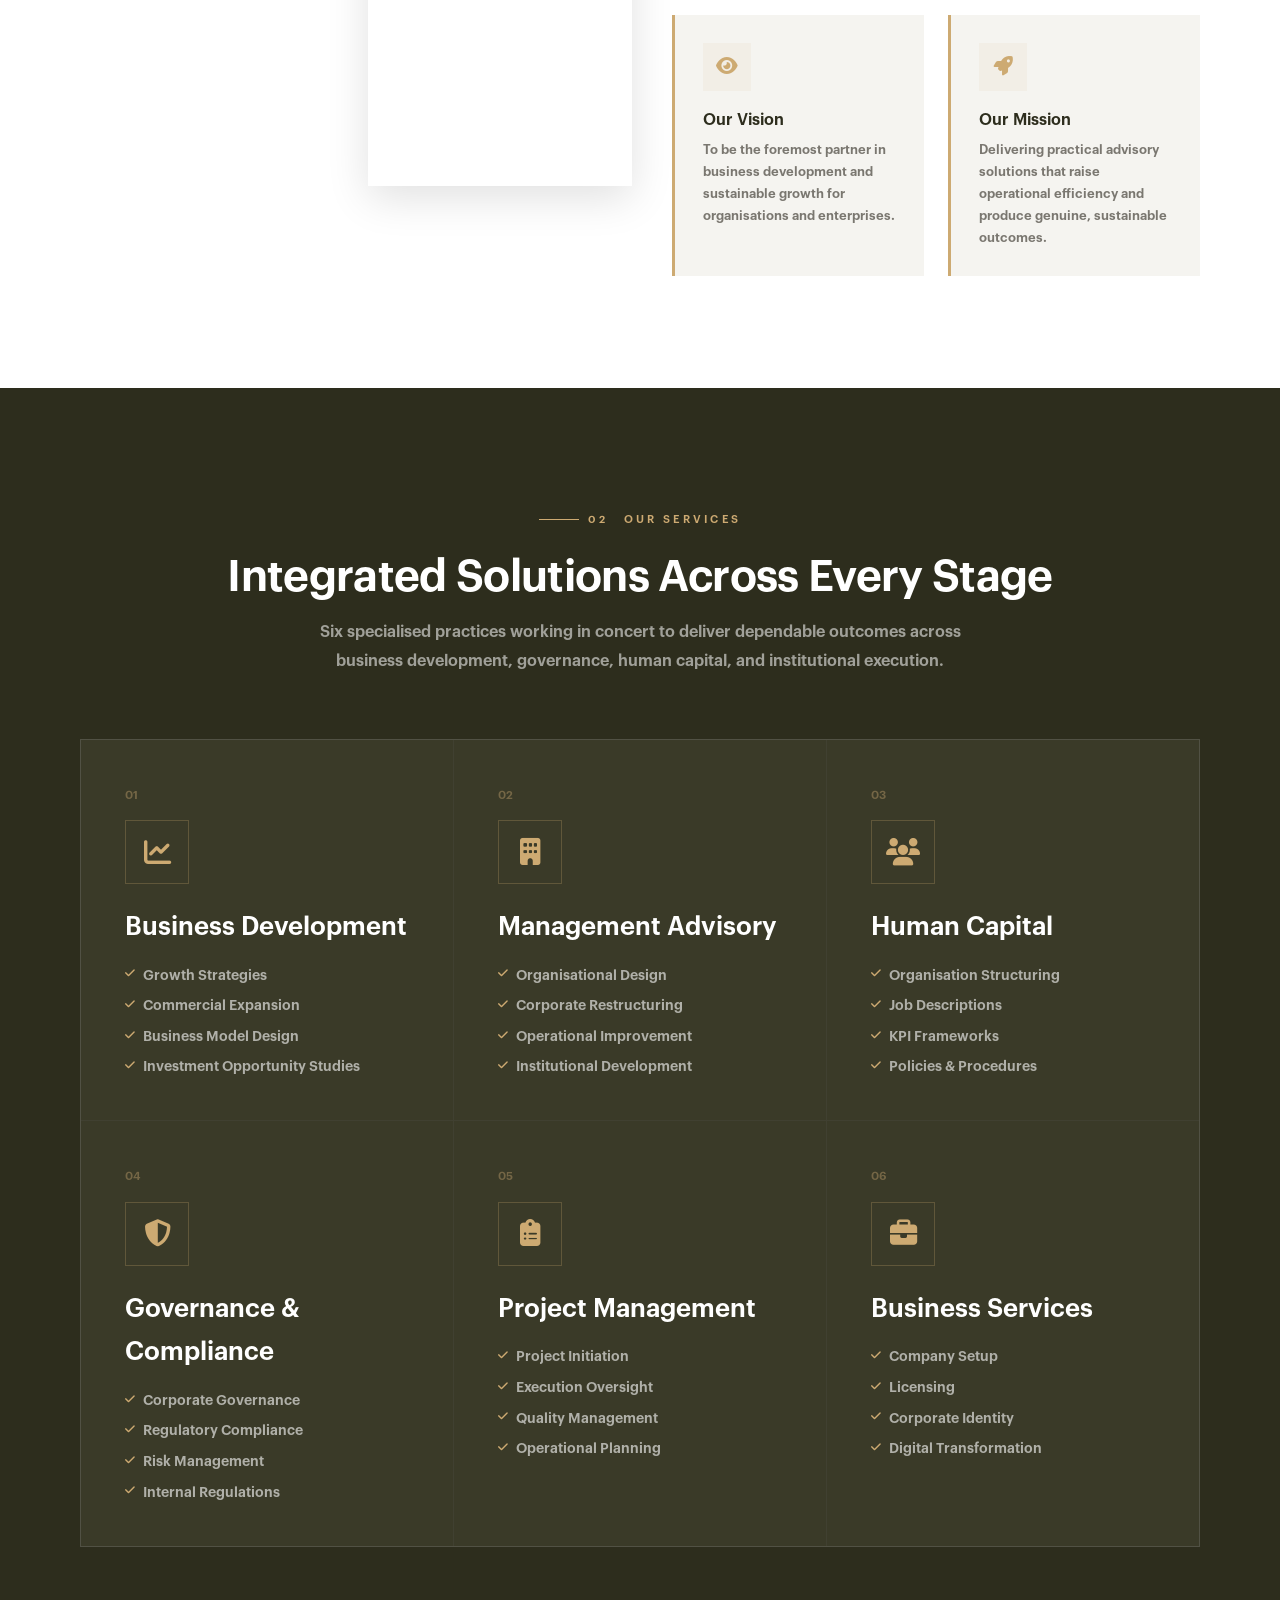
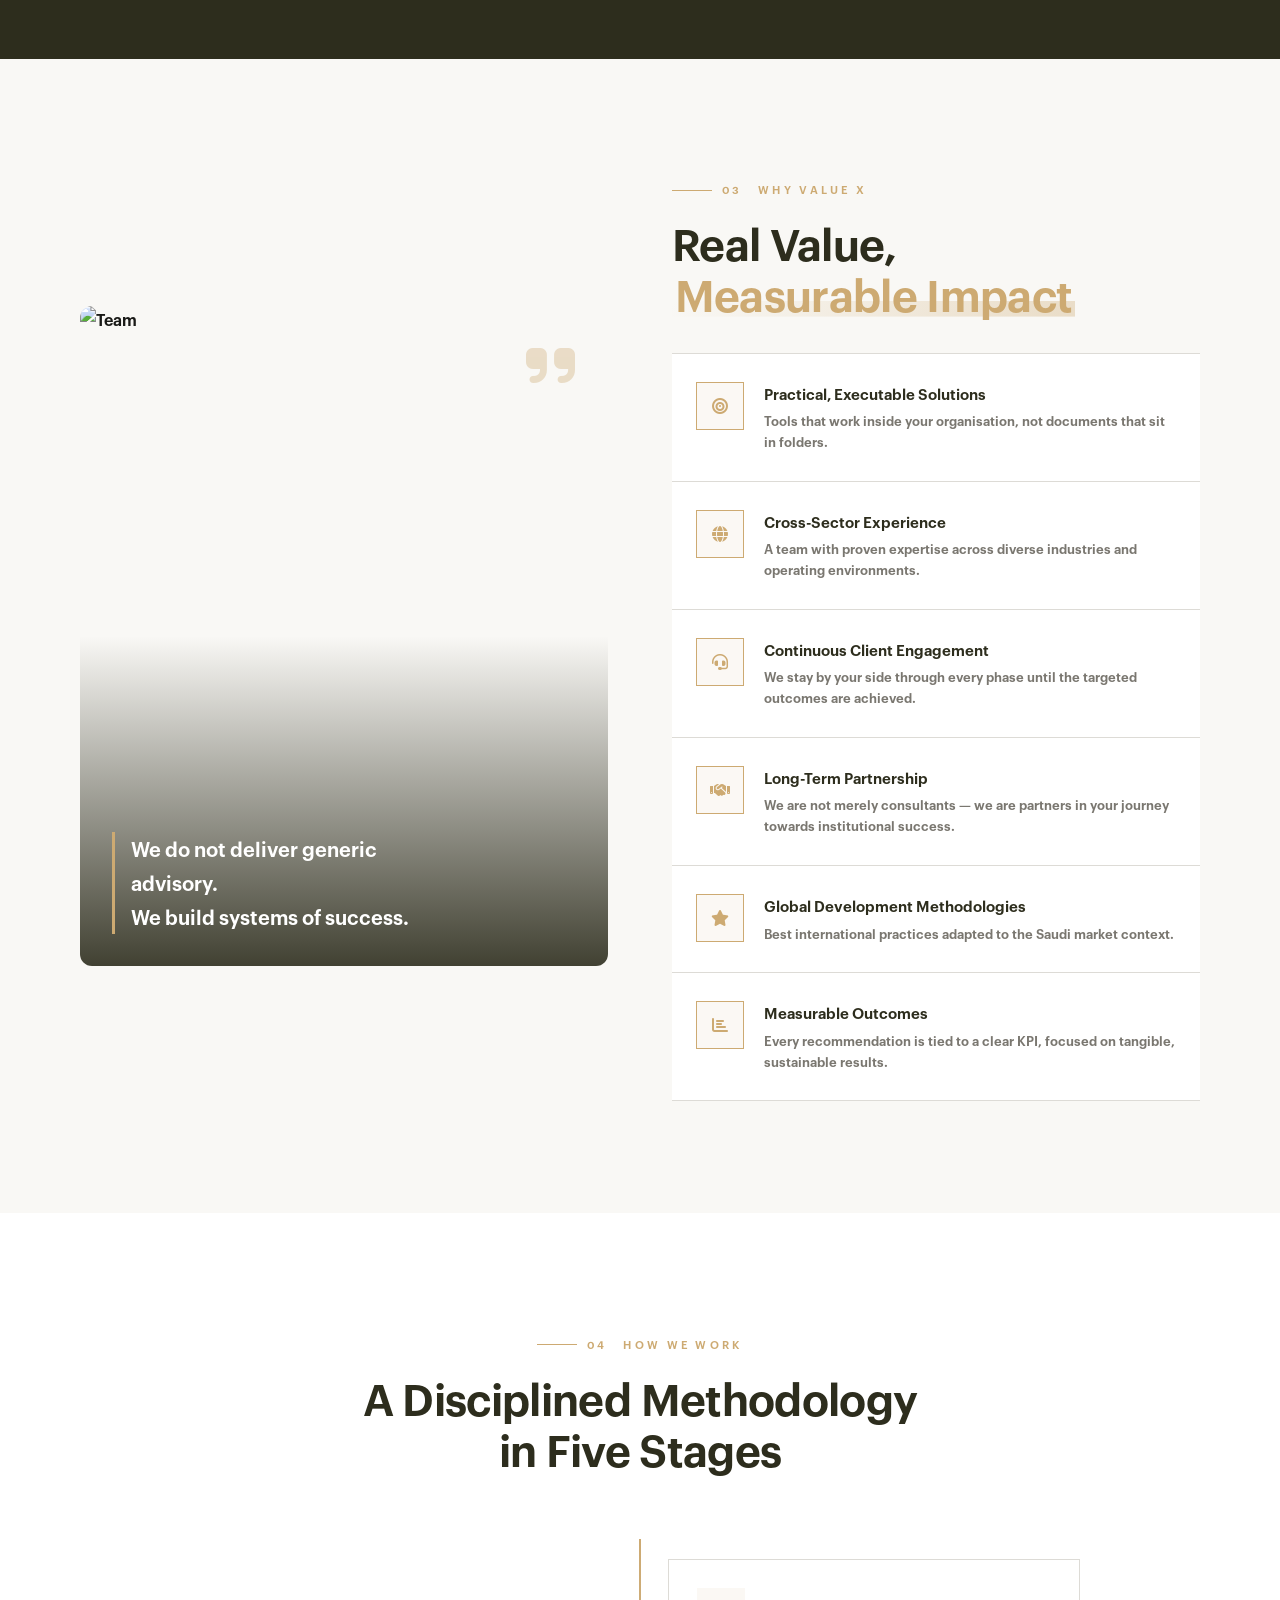
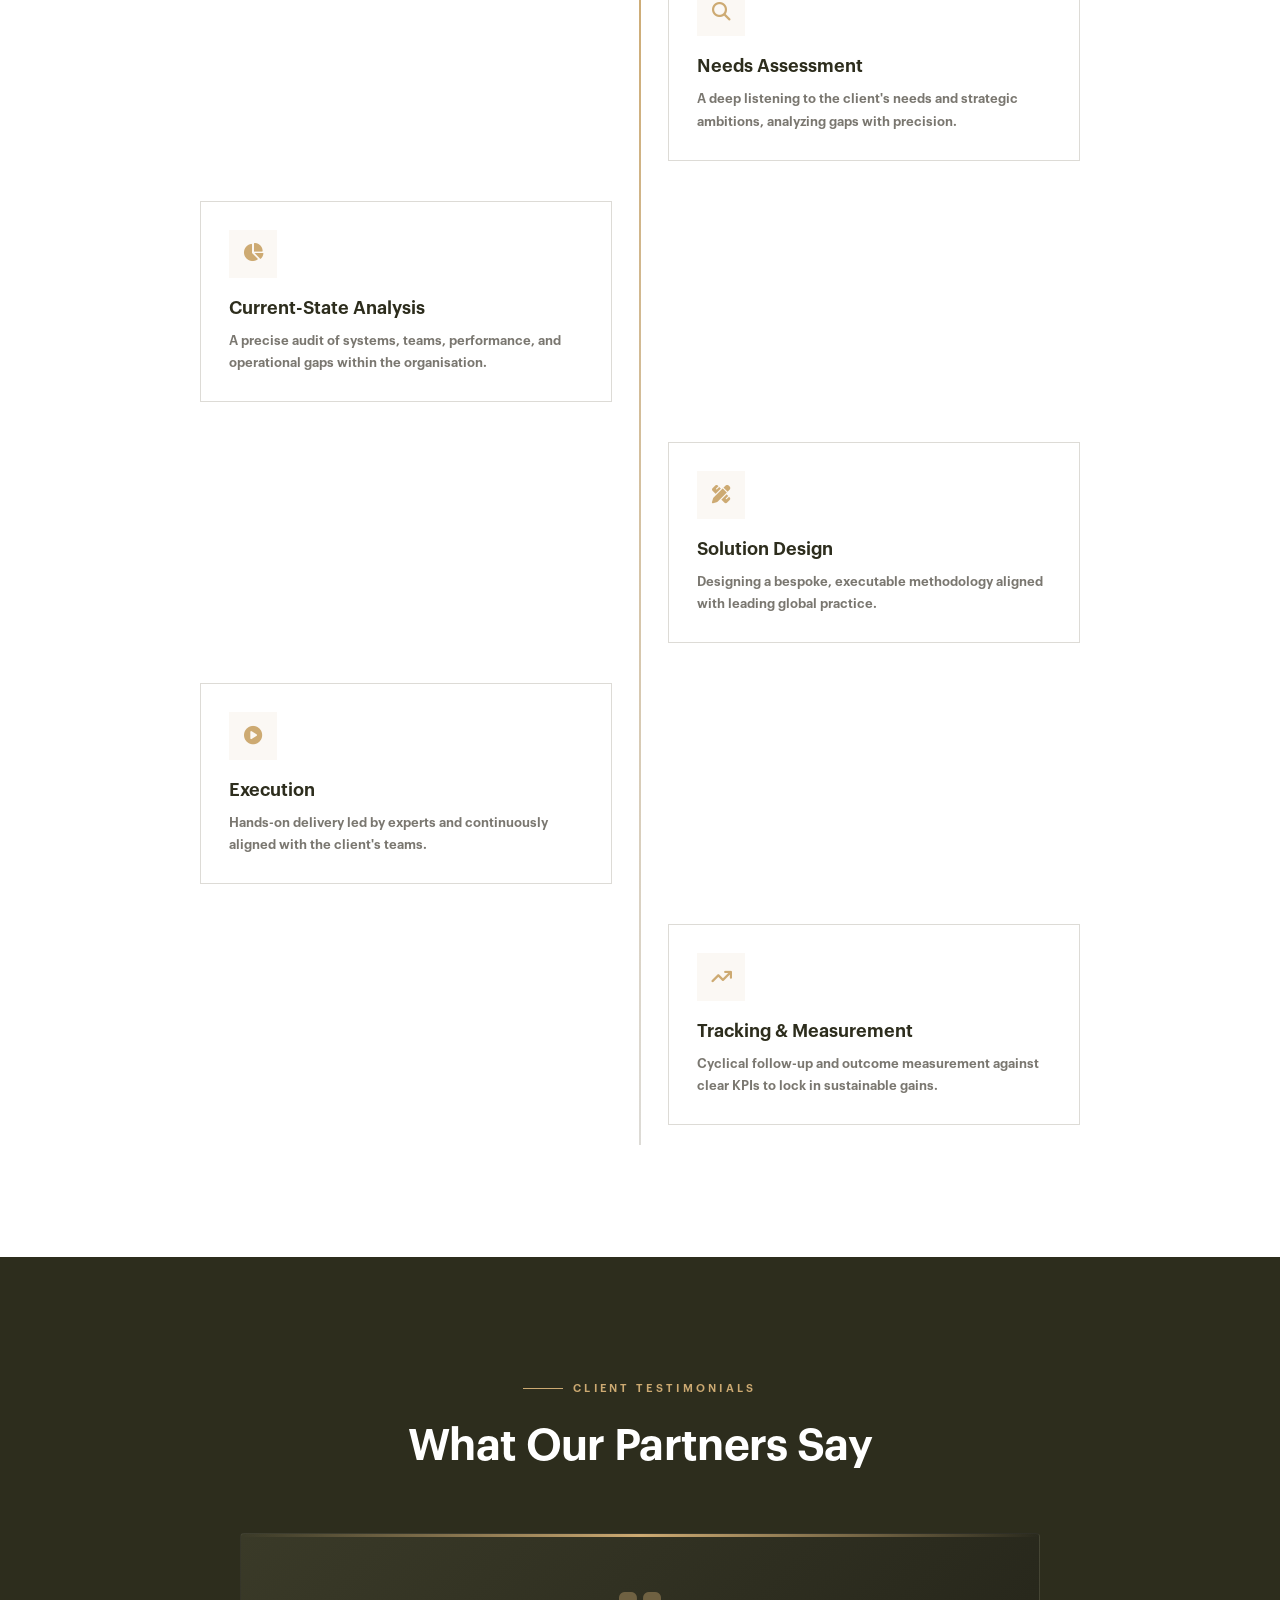
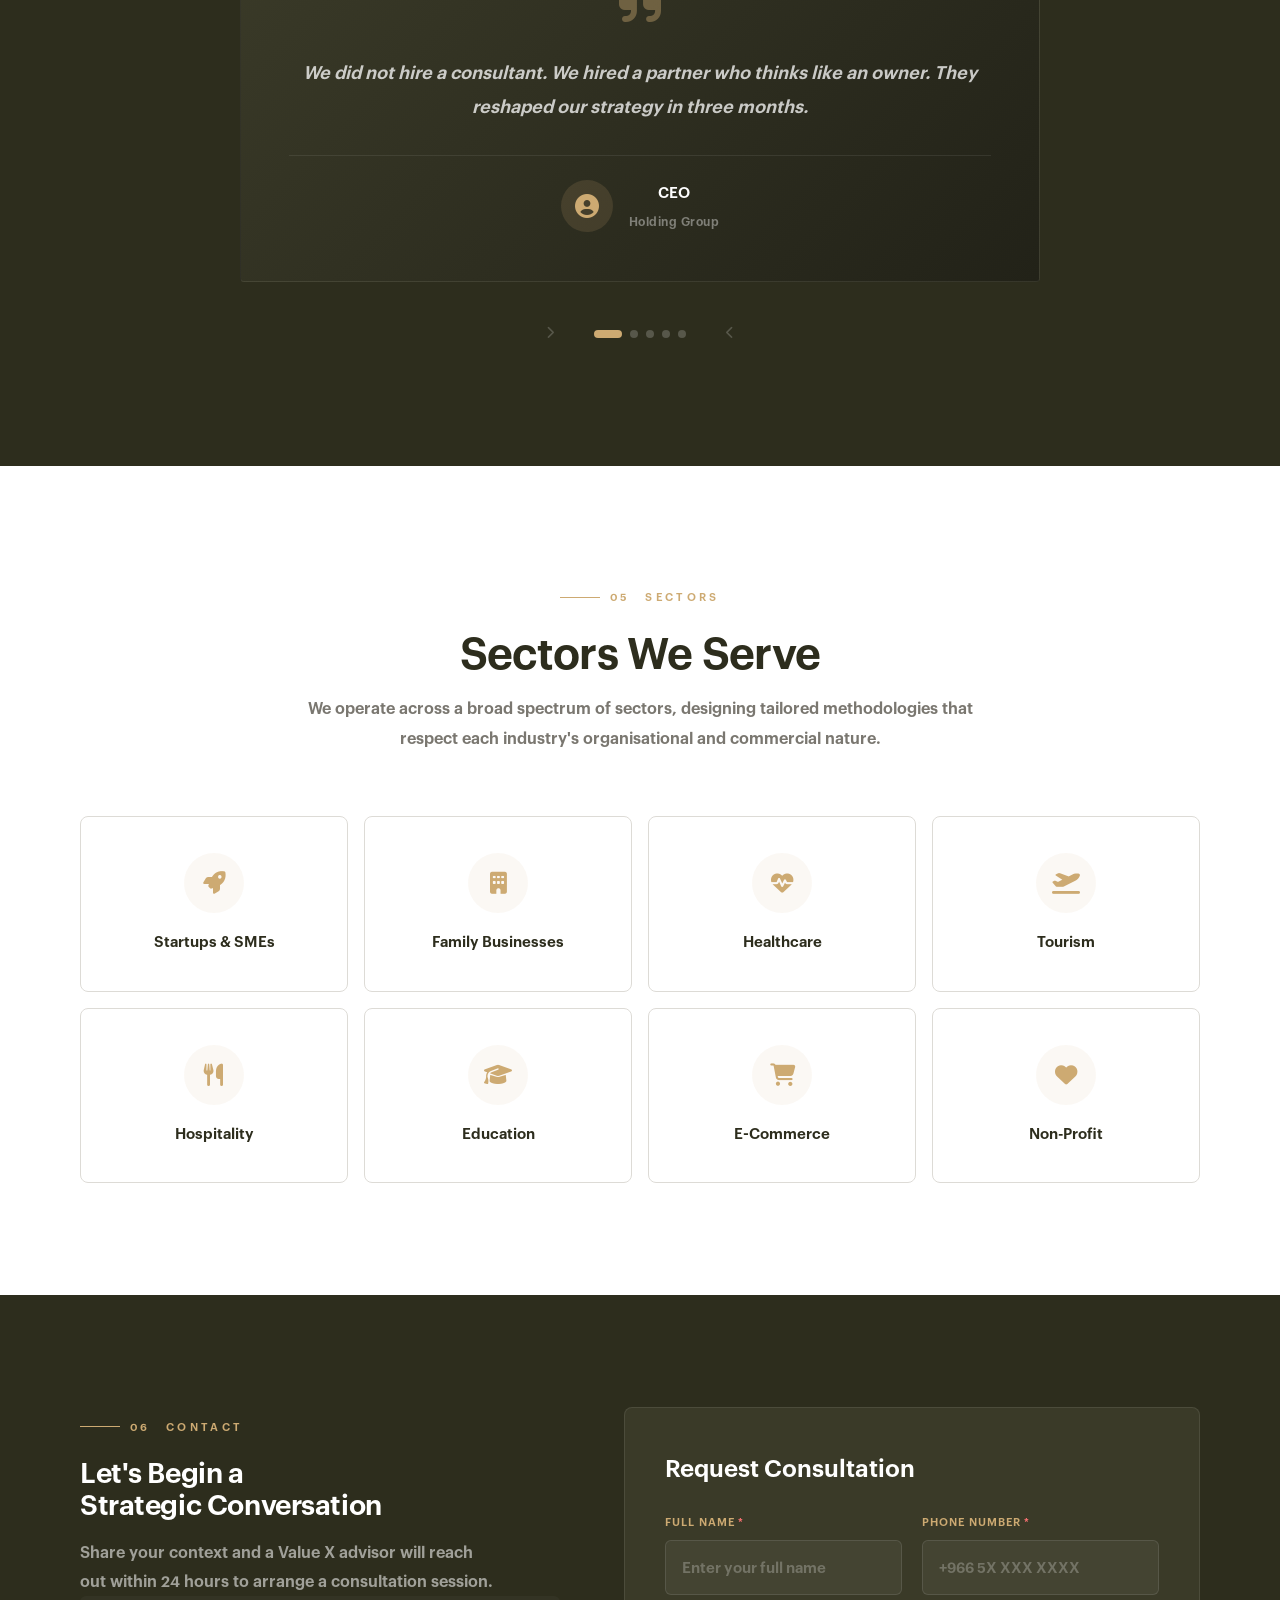
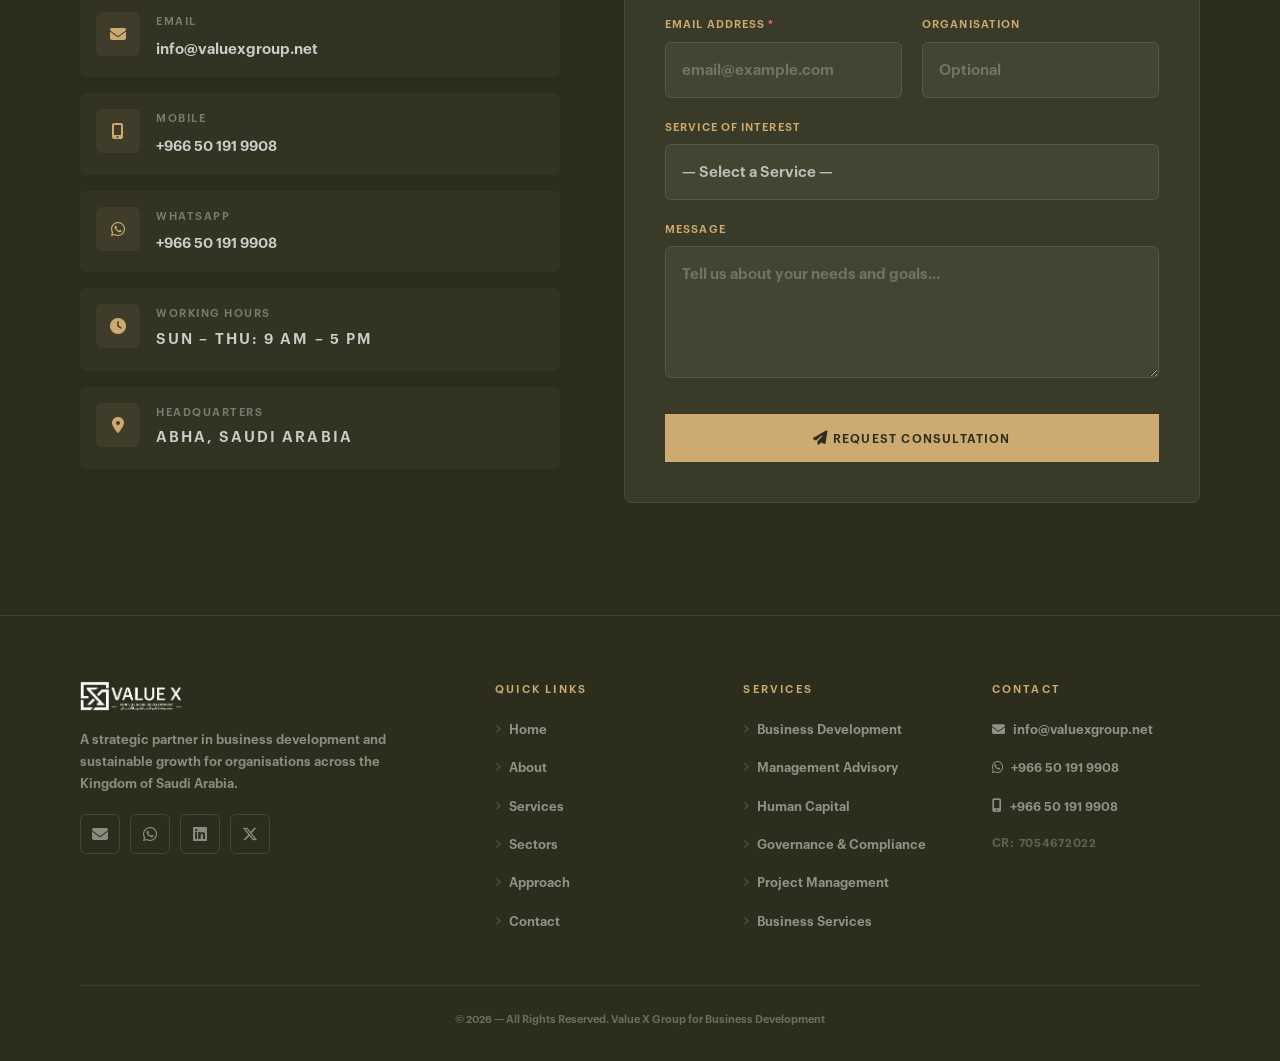
==== commit d41271cb: "Replace website URL with mobile number in footer" ====
--- a/en/index.html
+++ b/en/index.html
@@ -359,7 +359,7 @@
         <div class="footer-links"><h4>Contact</h4>
           <a href="mailto:info@valuexgroup.net"><i class="fa-solid fa-envelope"></i> info@valuexgroup.net</a>
           <a href="https://wa.me/966501919908"><i class="fa-brands fa-whatsapp"></i> +966 50 191 9908</a>
-          <a href="https://valuexgroup.net"><i class="fa-solid fa-globe"></i> valuexgroup.net</a>
+          <a href="tel:+966501919908"><i class="fa-solid fa-mobile-screen-button"></i> +966 50 191 9908</a>
           <span class="footer-cr">CR: 7054672022</span>
         </div>
       </div>
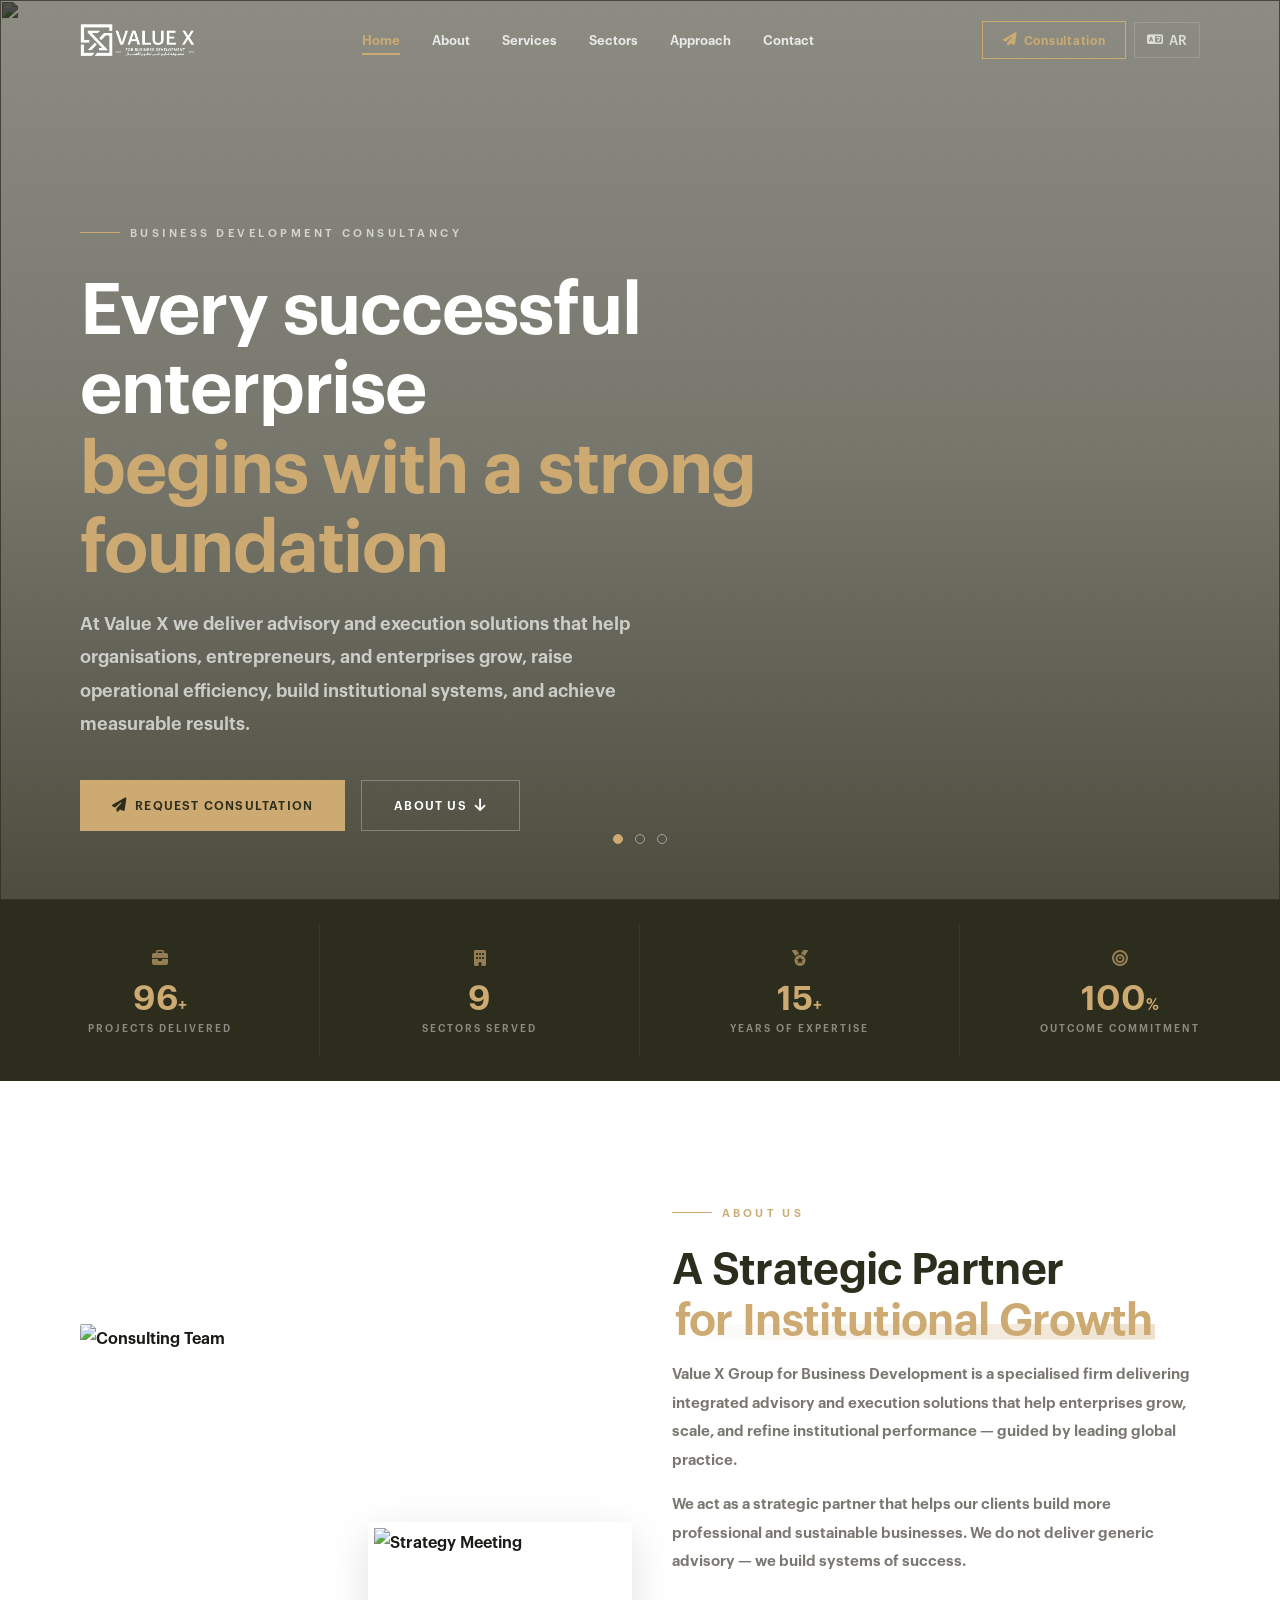
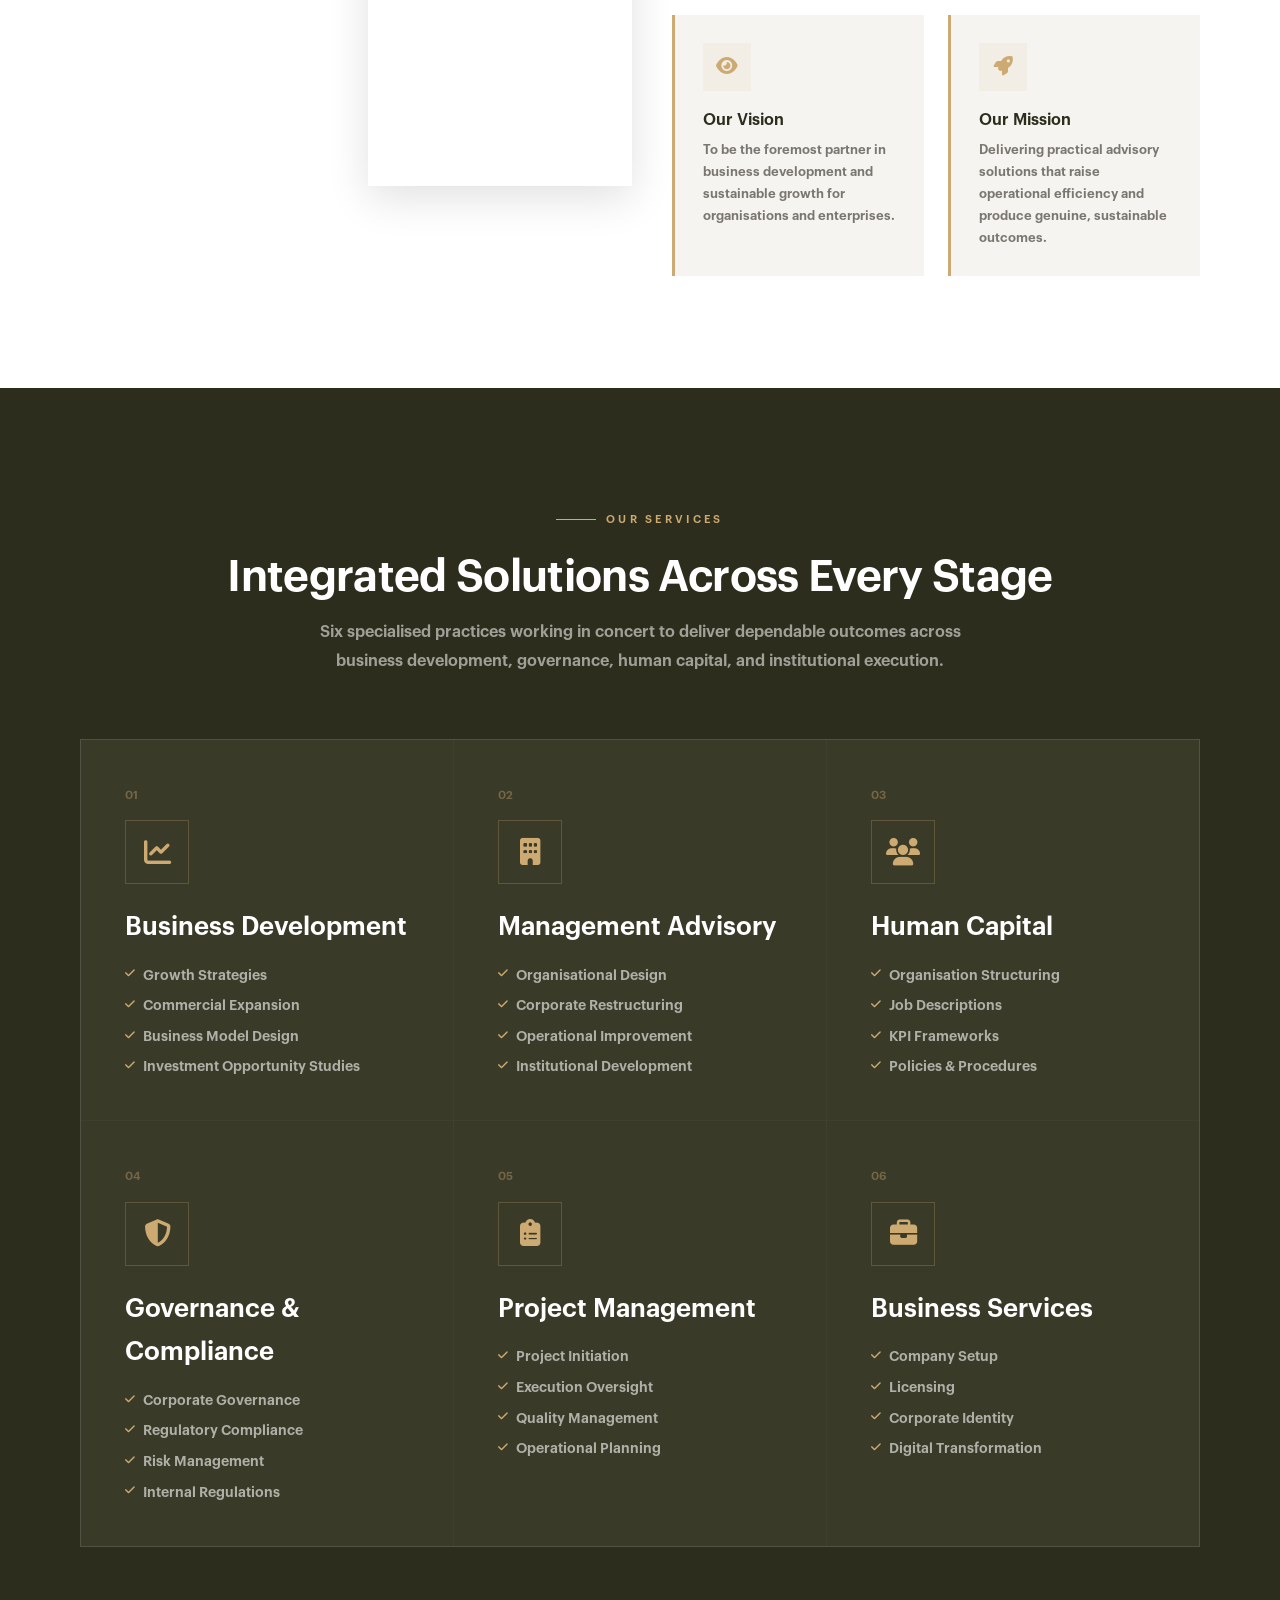
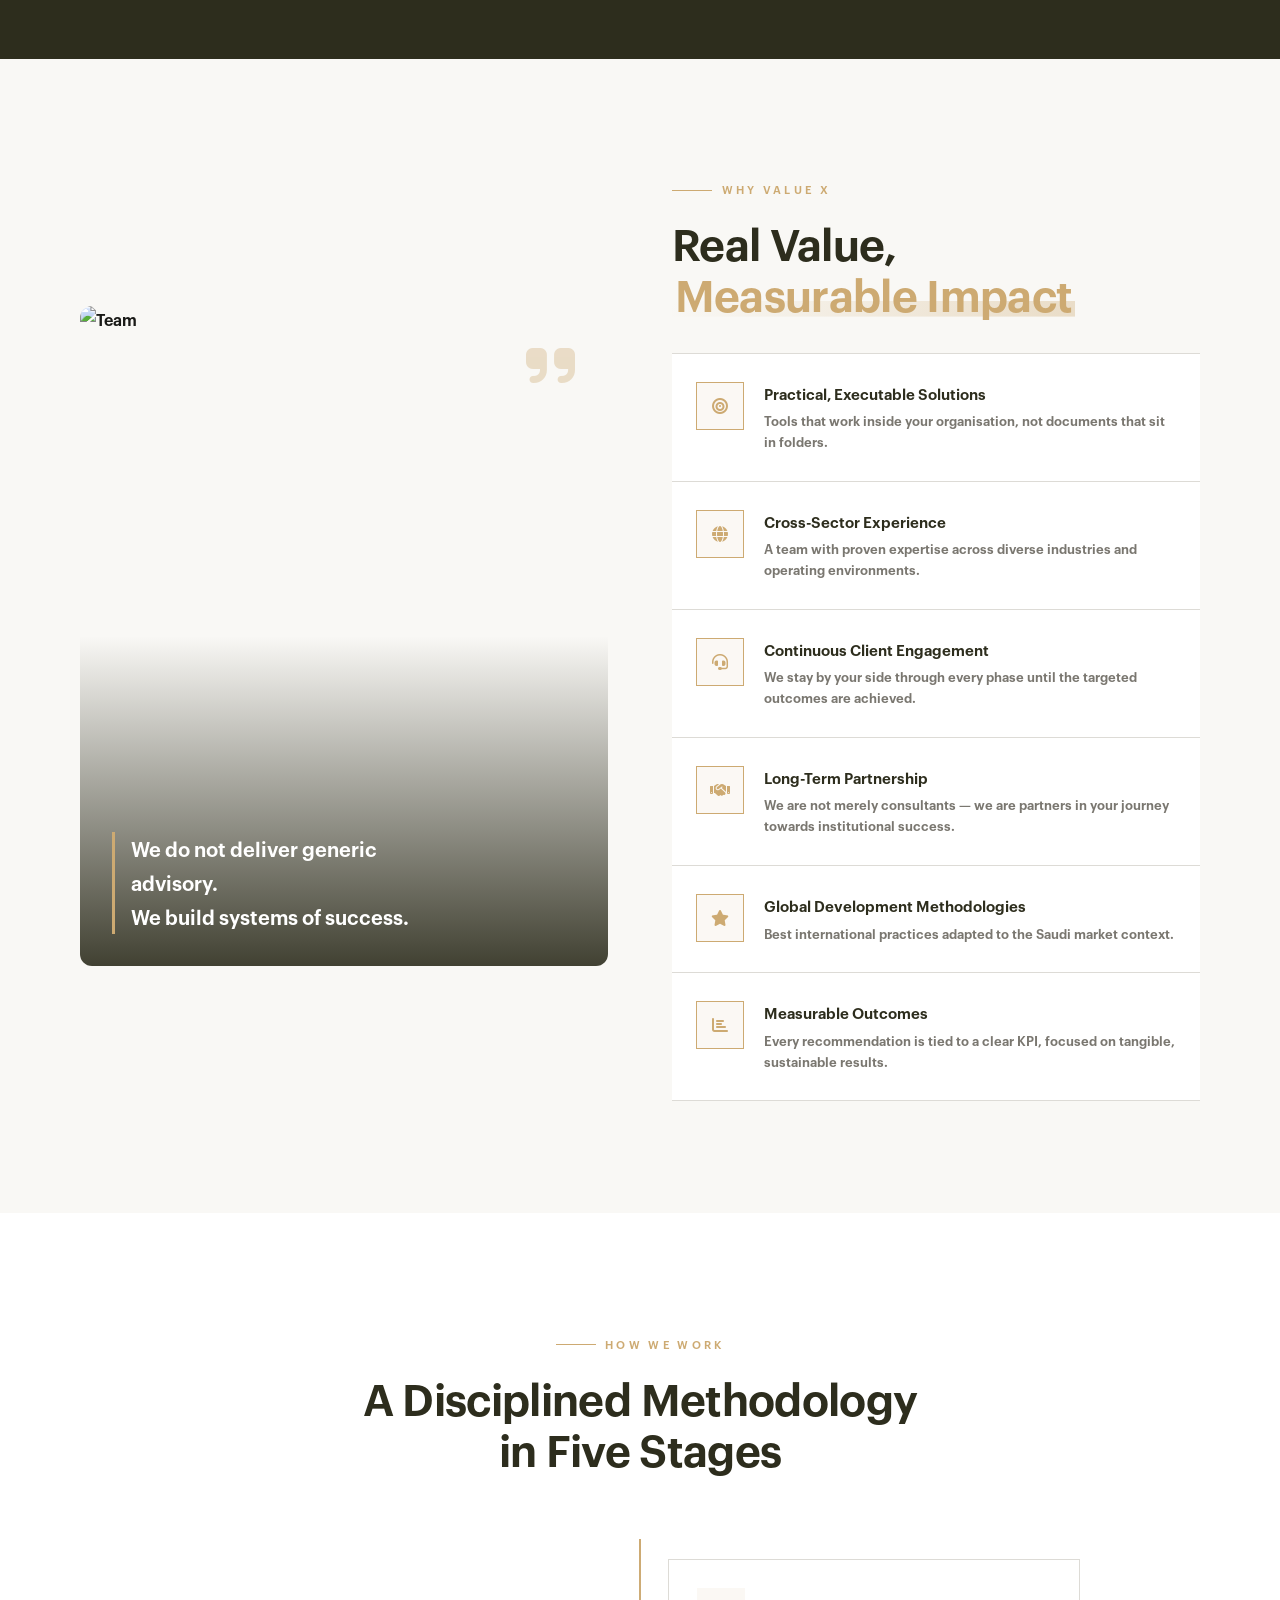
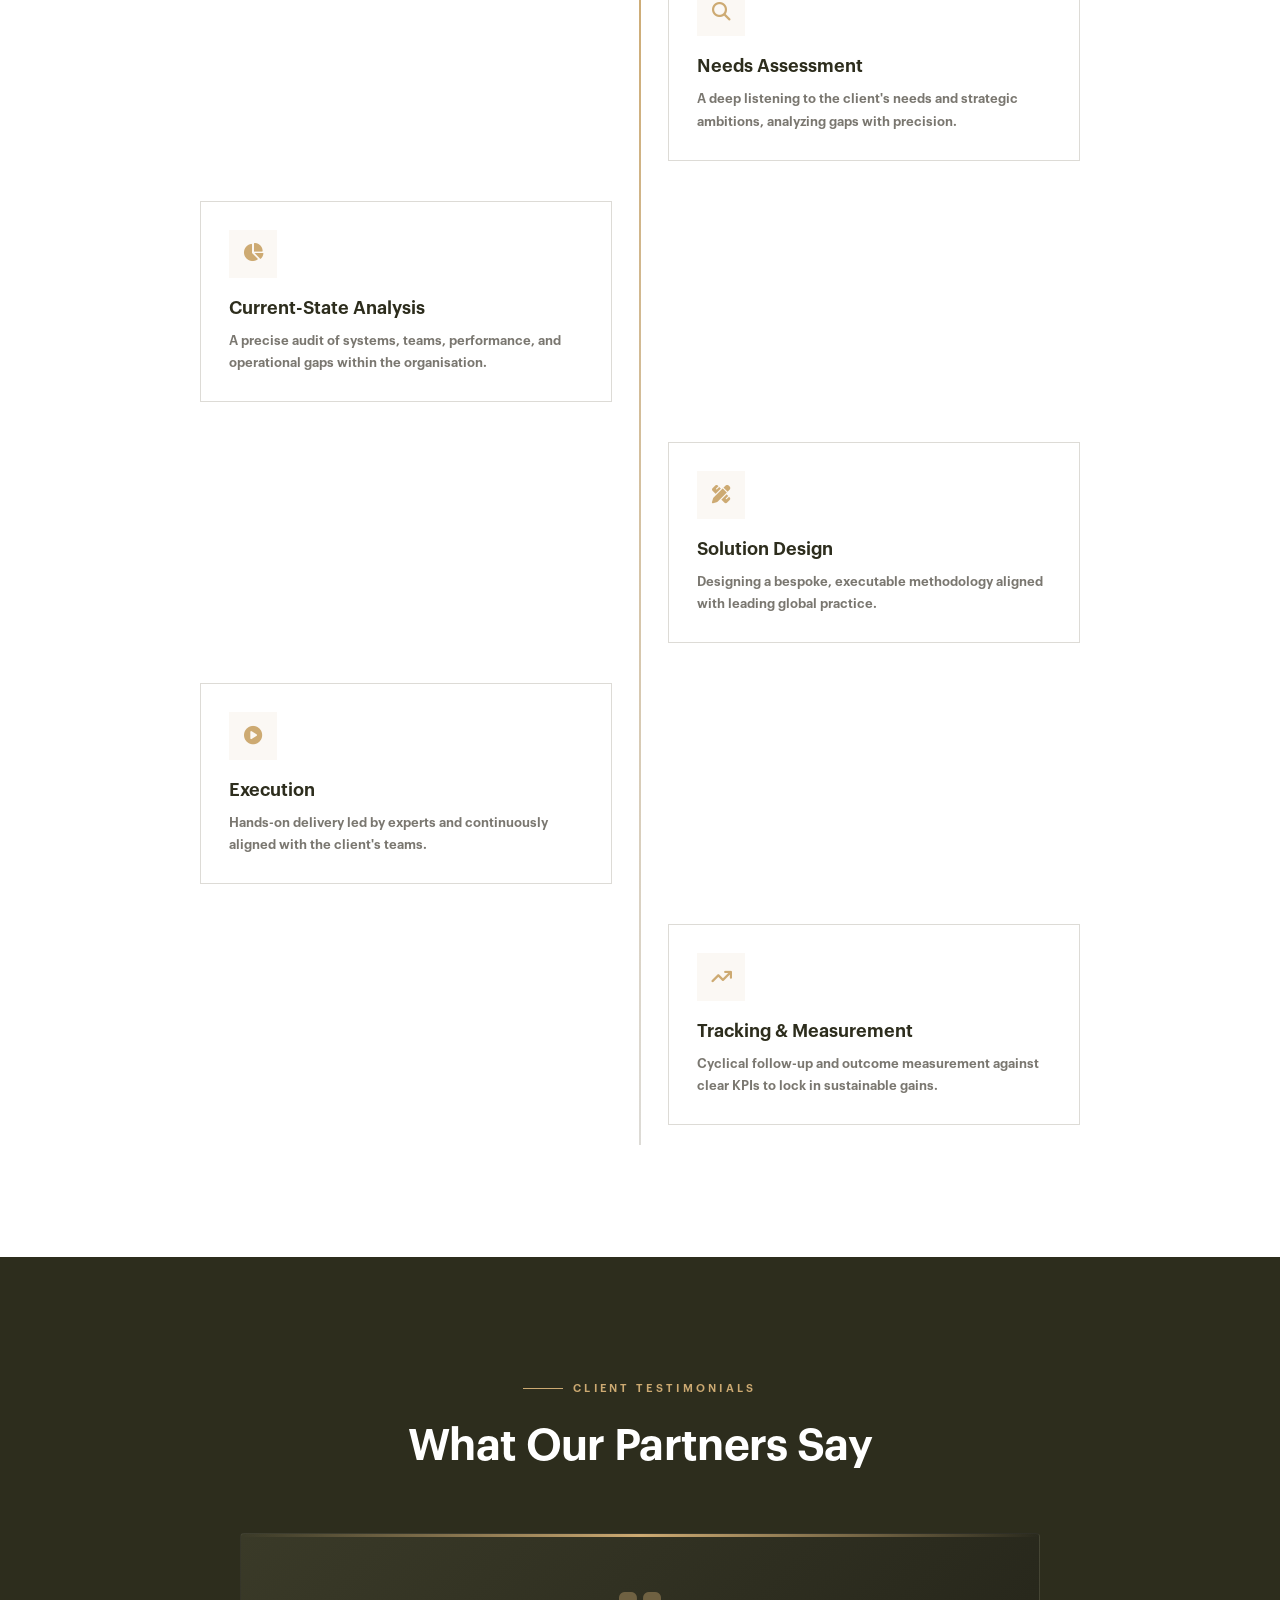
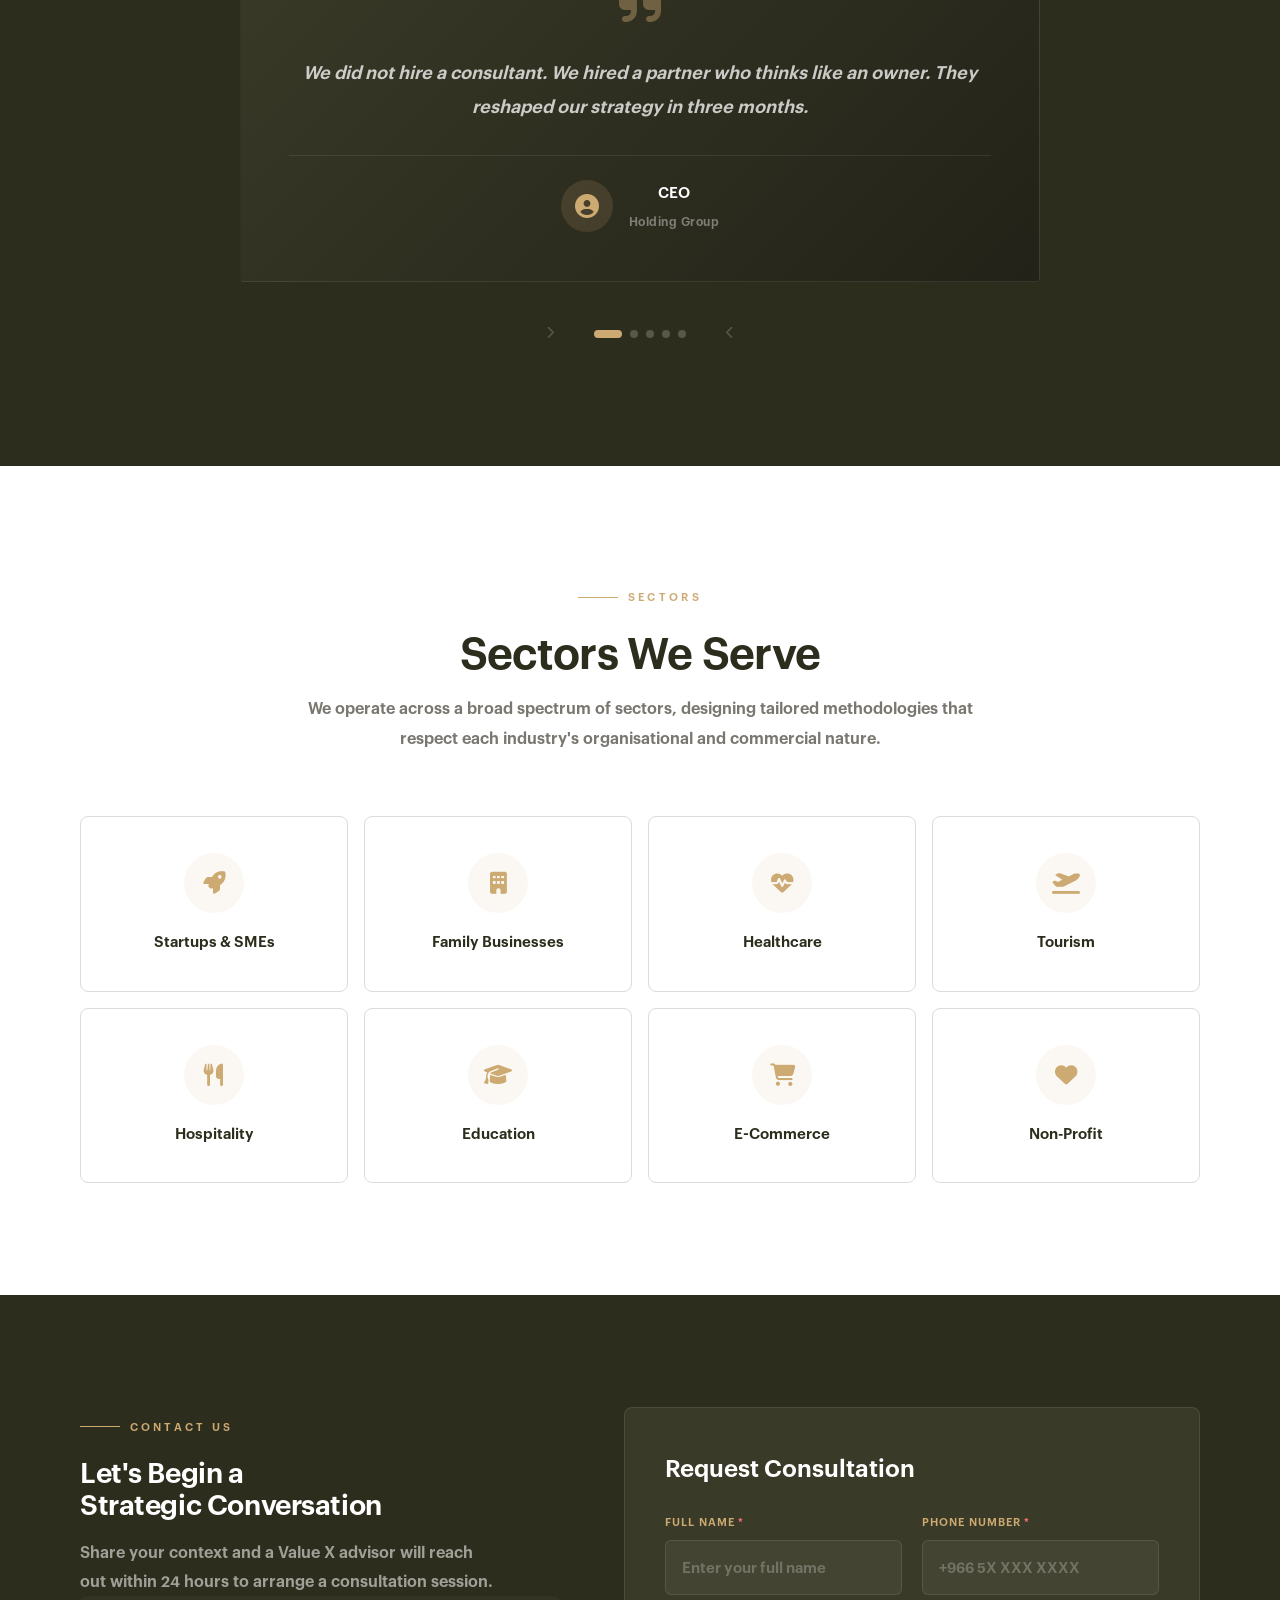
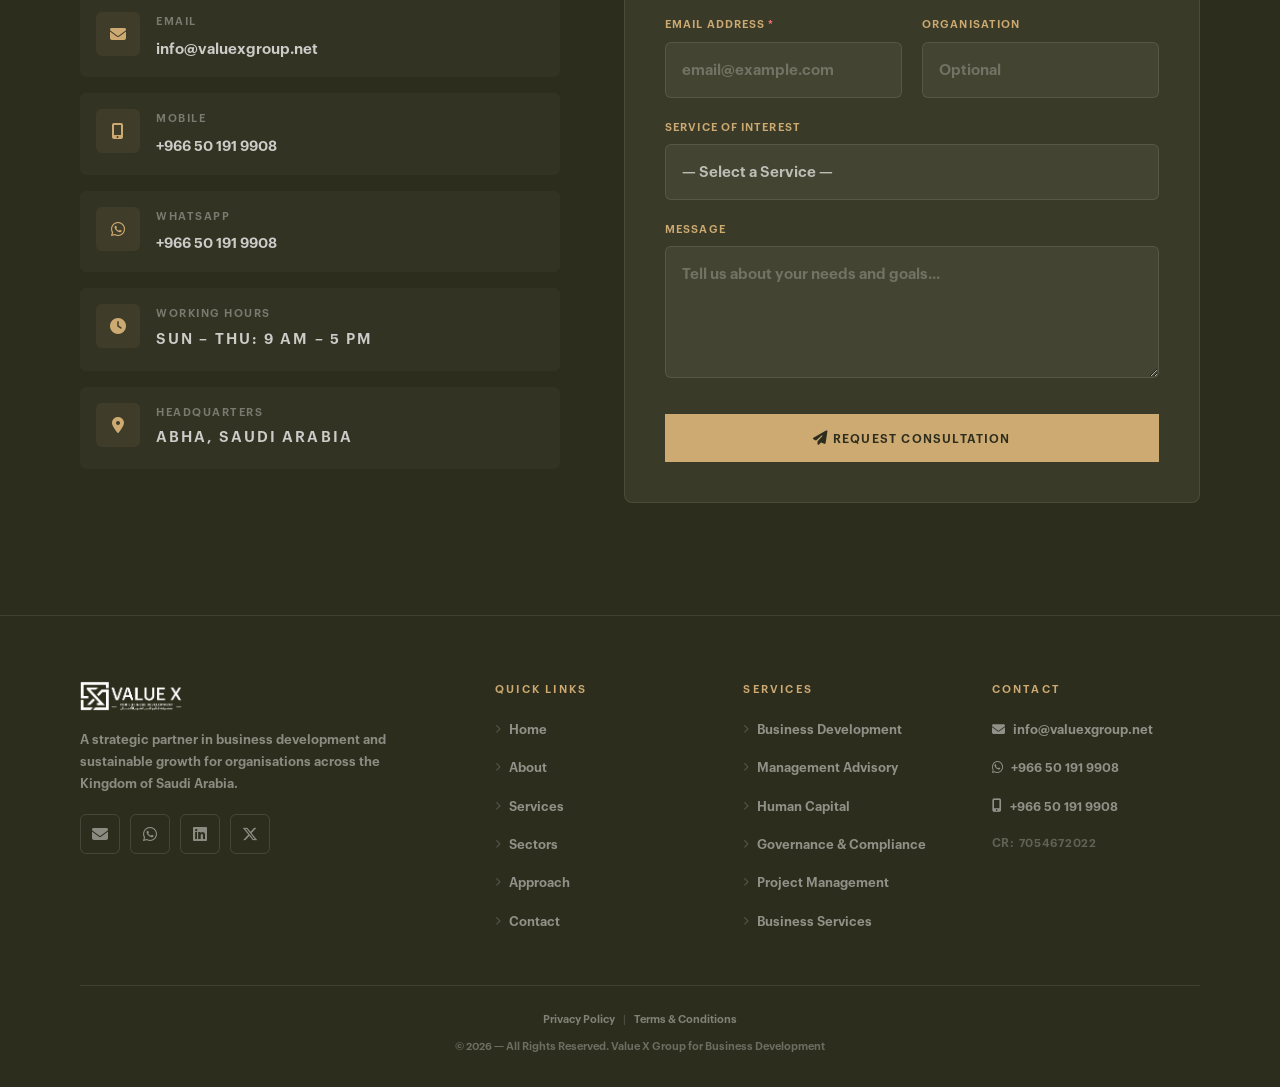
==== commit bf38126b: "Add privacy and terms pages, add footer links, remove section numbers" ====
--- a/en/index.html
+++ b/en/index.html
@@ -129,7 +129,7 @@
           <div class="about-img-sm"><img src="https://images.unsplash.com/photo-1600880292089-90a7e086ee0c?w=500&q=85&auto=format&fit=crop" alt="Strategy Meeting" loading="lazy" /></div>
         </div>
         <div class="about-text" data-reveal>
-          <p class="s-kicker">01 &nbsp; About Us</p>
+          <p class="s-kicker">About Us</p>
           <h2 class="s-head">A Strategic Partner<br /><span class="gold-hl">for Institutional Growth</span></h2>
           <p class="t-lead">Value X Group for Business Development is a specialised firm delivering integrated advisory and execution solutions that help enterprises grow, scale, and refine institutional performance — guided by leading global practice.</p>
           <p class="t-lead">We act as a strategic partner that helps our clients build more professional and sustainable businesses. We do not deliver generic advisory — we build systems of success.</p>
@@ -154,7 +154,7 @@
   <section class="sec sec-dark" id="services">
     <div class="wrap">
       <div class="s-hdr center" data-reveal>
-        <p class="s-kicker light">02 &nbsp; Our Services</p>
+        <p class="s-kicker light">Our Services</p>
         <h2 class="s-head light">Integrated Solutions Across Every Stage</h2>
         <p class="s-sub light">Six specialised practices working in concert to deliver dependable outcomes across business development, governance, human capital, and institutional execution.</p>
       </div>
@@ -180,7 +180,7 @@
           </div>
         </div>
         <div class="why-content" data-reveal>
-          <p class="s-kicker">03 &nbsp; Why Value X</p>
+          <p class="s-kicker">Why Value X</p>
           <h2 class="s-head">Real Value,<br /><span class="gold-hl">Measurable Impact</span></h2>
           <div class="why-list">
             <div class="why-item" data-reveal><div class="why-item-icon"><i class="fa-solid fa-bullseye"></i></div><div><strong>Practical, Executable Solutions</strong><p>Tools that work inside your organisation, not documents that sit in folders.</p></div></div>
@@ -198,7 +198,7 @@
   <!-- APPROACH -->
   <section class="sec" id="approach">
     <div class="wrap">
-      <div class="s-hdr center" data-reveal><p class="s-kicker">04 &nbsp; How We Work</p><h2 class="s-head">A Disciplined Methodology<br />in Five Stages</h2></div>
+      <div class="s-hdr center" data-reveal><p class="s-kicker">How We Work</p><h2 class="s-head">A Disciplined Methodology<br />in Five Stages</h2></div>
       <div class="appr-timeline">
         <div class="appr-line"></div>
         <div class="appr-steps">
@@ -272,7 +272,7 @@
   <!-- SECTORS -->
   <section class="sec" id="expertise">
     <div class="wrap">
-      <div class="s-hdr center" data-reveal><p class="s-kicker">05 &nbsp; Sectors</p><h2 class="s-head">Sectors We Serve</h2><p class="s-sub">We operate across a broad spectrum of sectors, designing tailored methodologies that respect each industry's organisational and commercial nature.</p></div>
+      <div class="s-hdr center" data-reveal><p class="s-kicker">Sectors</p><h2 class="s-head">Sectors We Serve</h2><p class="s-sub">We operate across a broad spectrum of sectors, designing tailored methodologies that respect each industry's organisational and commercial nature.</p></div>
       <div class="exp-grid">
         <div class="exp-item" data-reveal><div class="exp-icon"><i class="fa-solid fa-rocket"></i></div><span class="exp-name">Startups &amp; SMEs</span></div>
         <div class="exp-item" data-reveal><div class="exp-icon"><i class="fa-solid fa-building"></i></div><span class="exp-name">Family Businesses</span></div>
@@ -291,7 +291,7 @@
     <div class="wrap">
       <div class="contact-grid">
         <div class="contact-info" data-reveal>
-          <p class="s-kicker light">06 &nbsp; Contact</p>
+          <p class="s-kicker light">Contact Us</p>
           <h2 class="s-head light sm">Let's Begin a<br />Strategic Conversation</h2>
           <p class="s-sub light" style="max-width:420px">Share your context and a Value X advisor will reach out within 24 hours to arrange a consultation session.</p>
           <div class="cinfo-list">
@@ -364,6 +364,7 @@
         </div>
       </div>
       <div class="footer-foot">
+        <p><a href="privacy.html">Privacy Policy</a> <span class="sep">|</span> <a href="terms.html">Terms & Conditions</a></p>
         <p>&copy; 2026 — All Rights Reserved. Value X Group for Business Development</p>
       </div>
     </div>
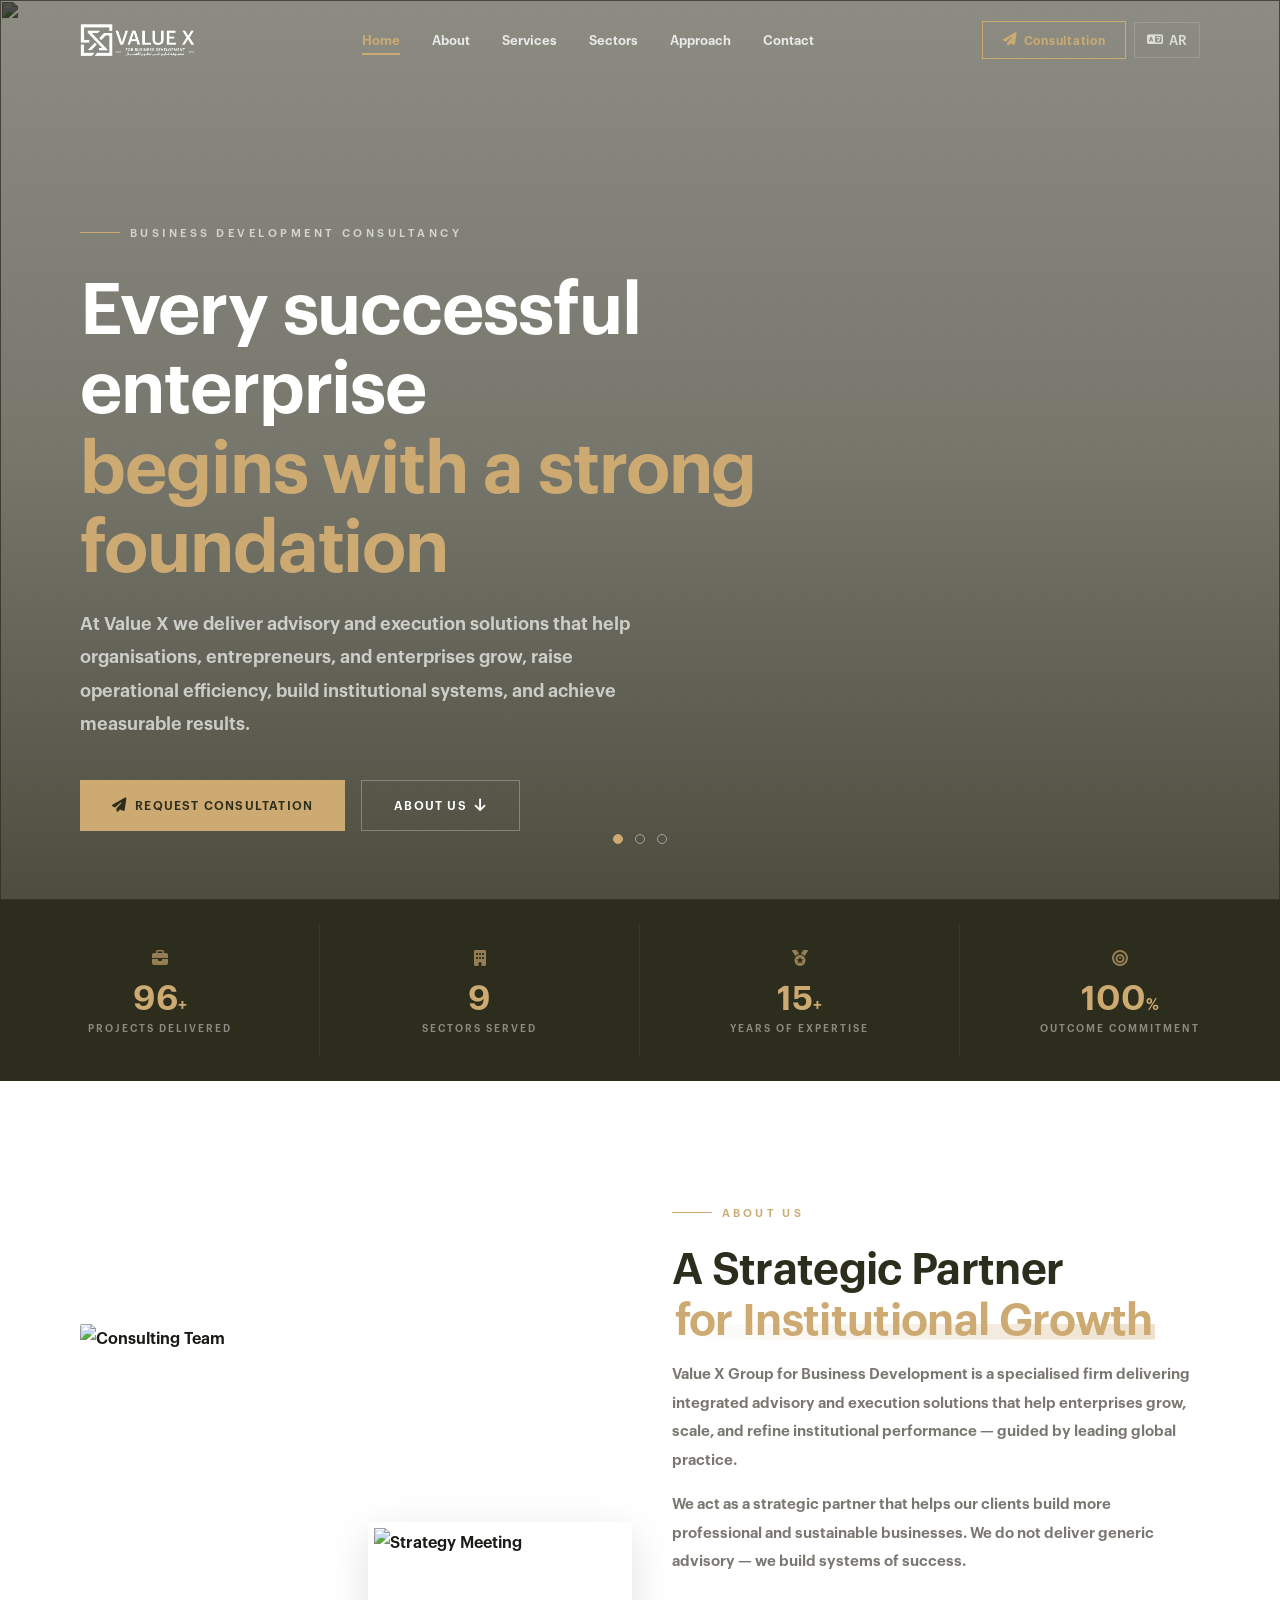
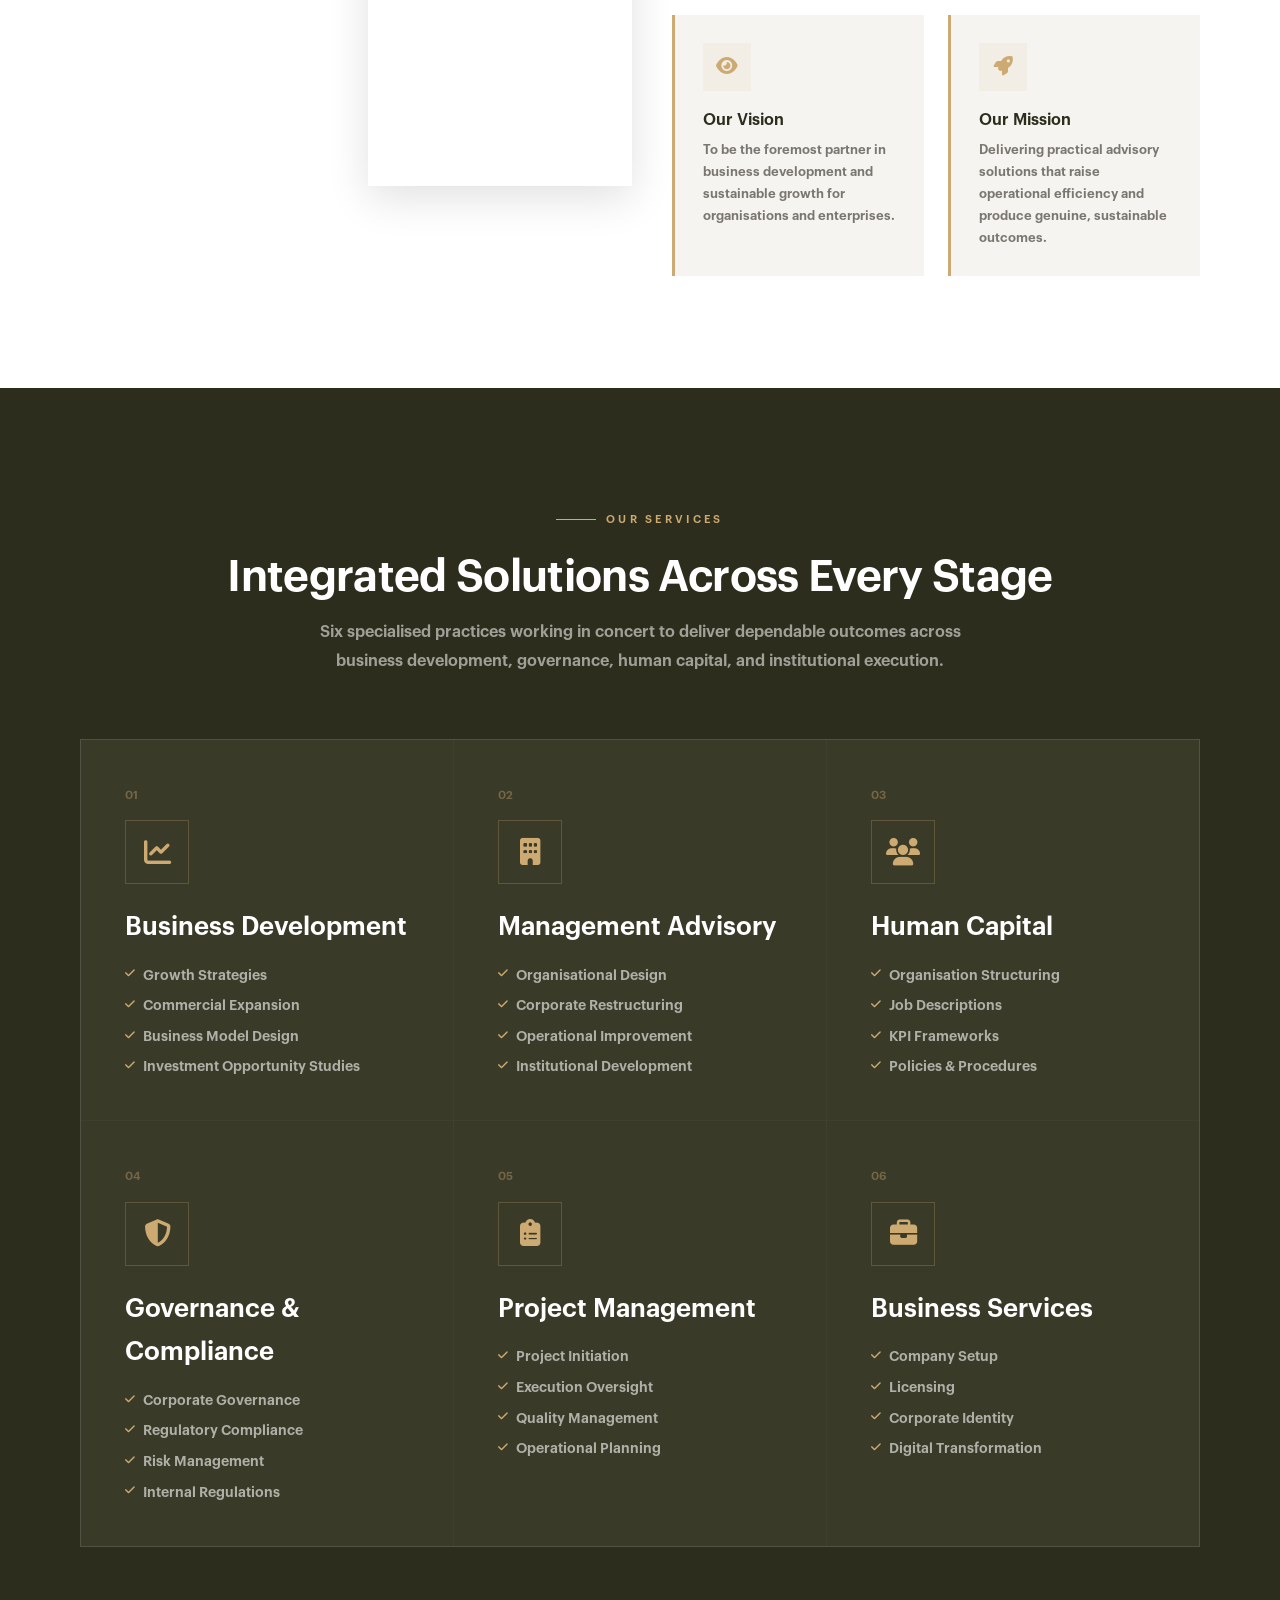
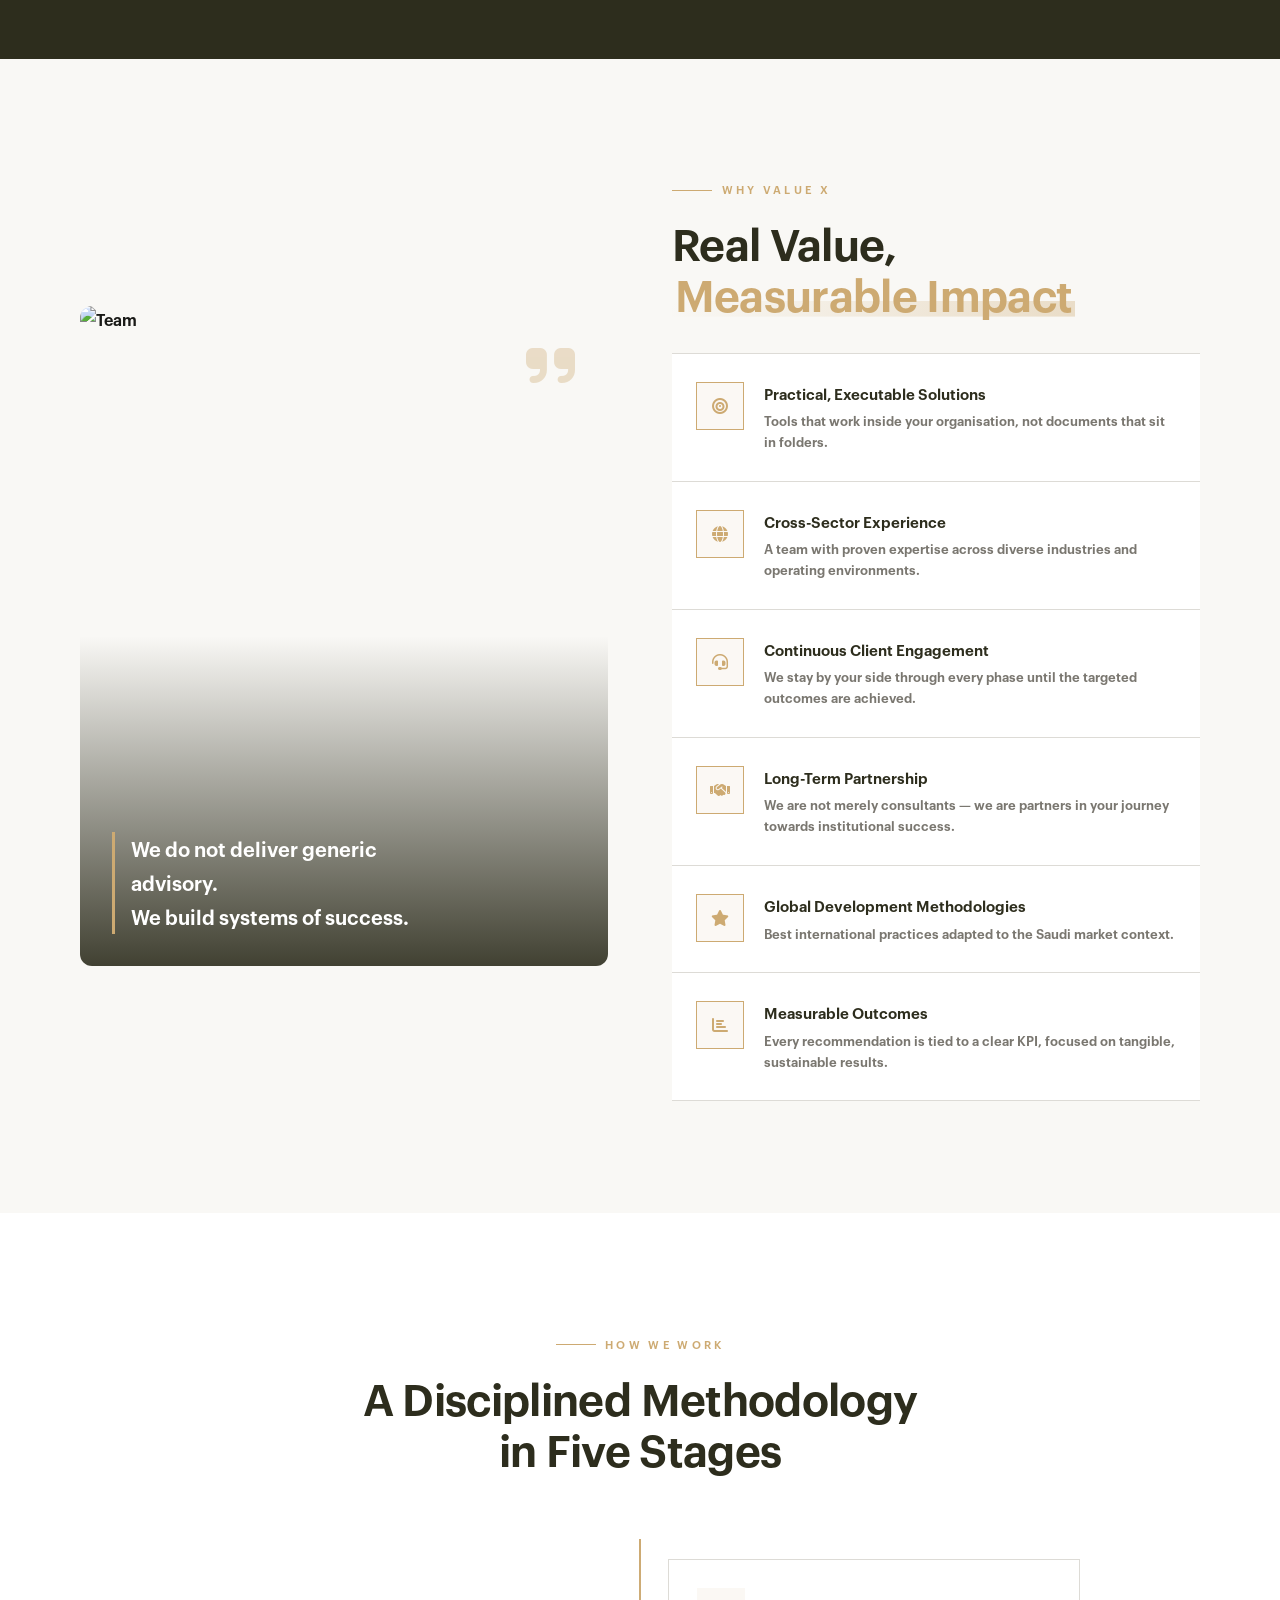
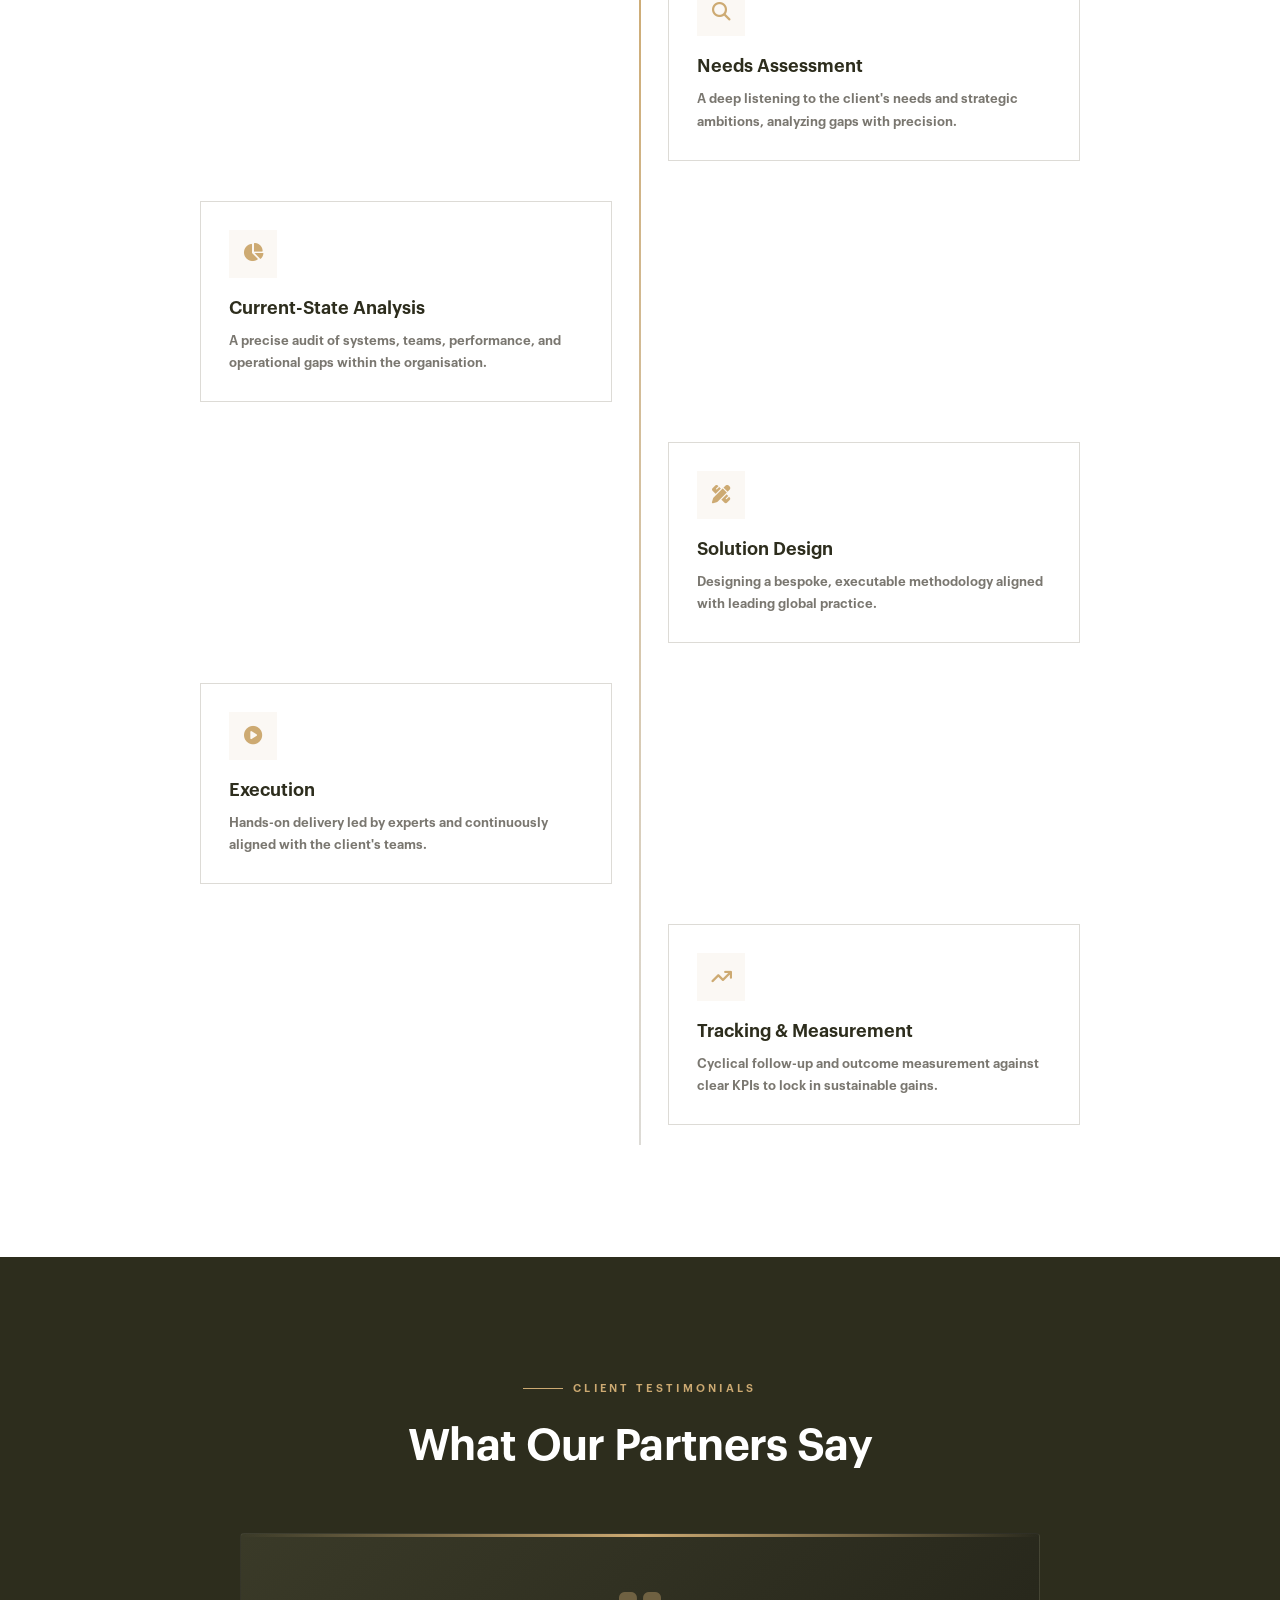
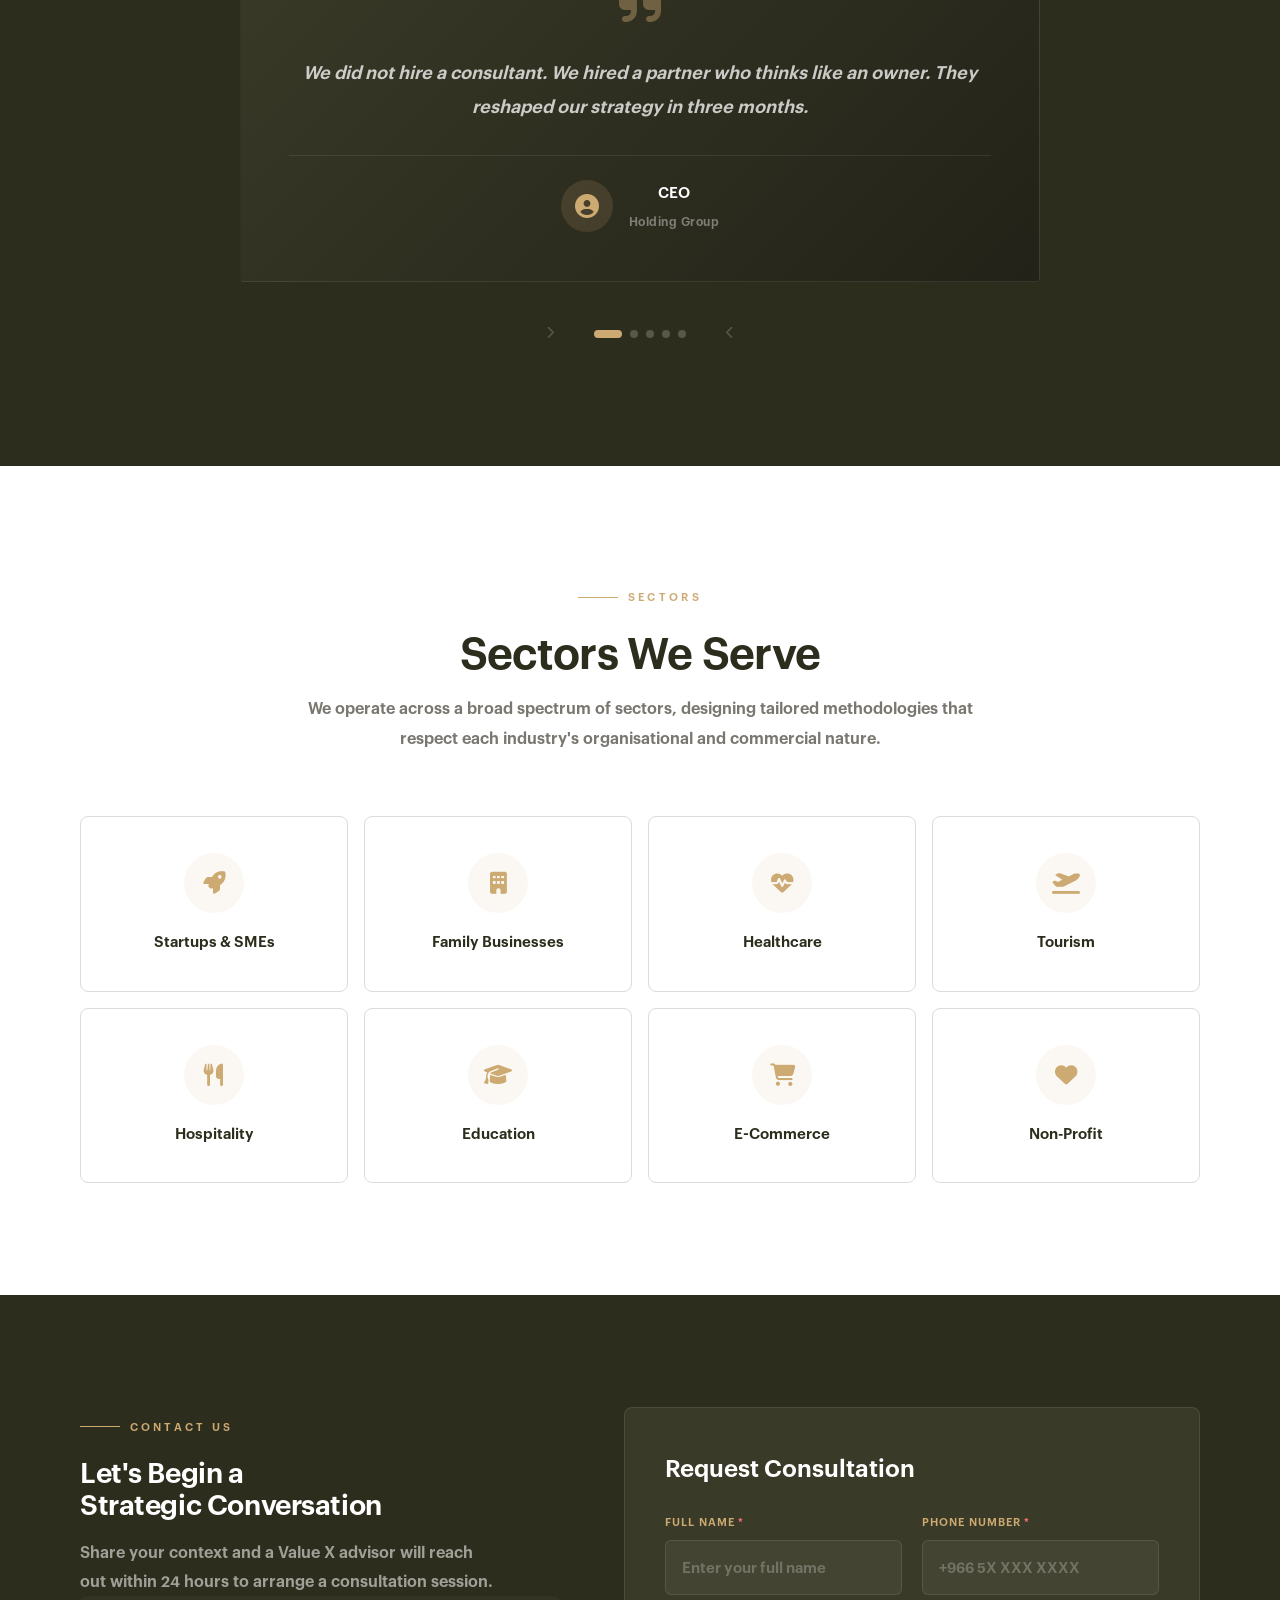
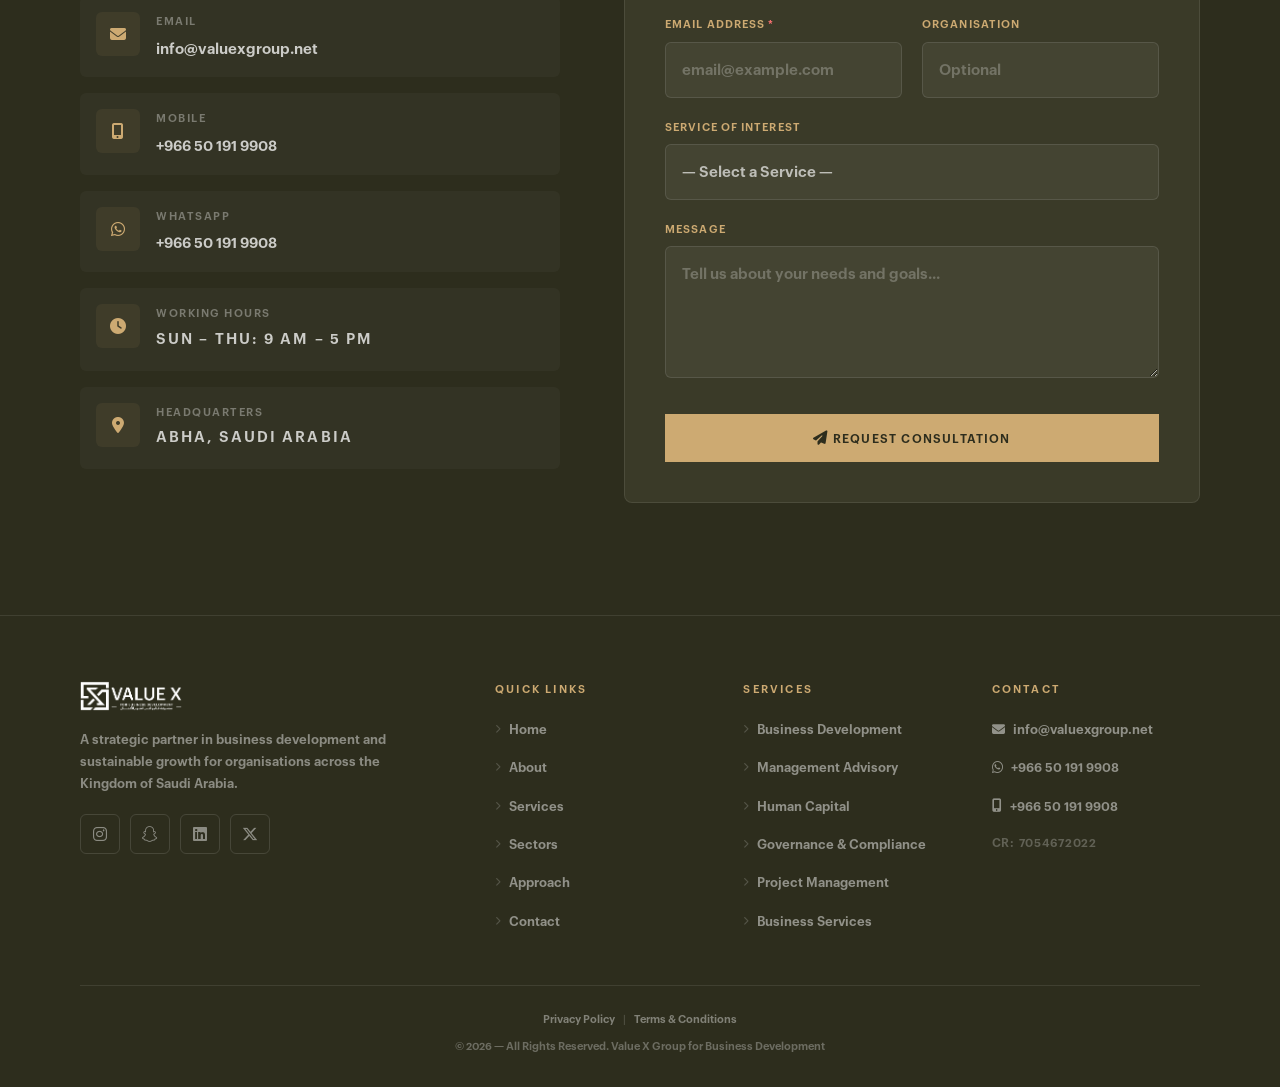
==== commit e9bb0308: "Replace email/WhatsApp with Instagram/Snapchat in footer" ====
--- a/en/index.html
+++ b/en/index.html
@@ -334,8 +334,8 @@
           <div class="footer-logo"><img src="../assets/img/logo/value-x-group-logo-white.png" alt="Value X Group" /></div>
           <p>A strategic partner in business development and sustainable growth for organisations across the Kingdom of Saudi Arabia.</p>
           <div class="footer-social">
-            <a href="mailto:info@valuexgroup.net" aria-label="Email"><i class="fa-solid fa-envelope"></i></a>
-            <a href="https://wa.me/966501919908" aria-label="WhatsApp"><i class="fa-brands fa-whatsapp"></i></a>
+            <a href="#" aria-label="Instagram"><i class="fa-brands fa-instagram"></i></a>
+            <a href="#" aria-label="Snapchat"><i class="fa-brands fa-snapchat"></i></a>
             <a href="#" aria-label="LinkedIn"><i class="fa-brands fa-linkedin"></i></a>
             <a href="#" aria-label="X"><i class="fa-brands fa-x-twitter"></i></a>
           </div>
--- a/assets/style/style.css
+++ b/assets/style/style.css
@@ -73,13 +73,14 @@
 .sec-dark  { background: var(--green); color: var(--white); }
 .sec-light { background: var(--ivory); }
 
-.wrap {
+.wrap,
+.container {
   width: 100%;
   max-width: 75rem;
   margin: 0 auto;
   padding: 0 1.5rem;
 }
-@media (min-width: 768px) { .wrap { padding: 0 2.5rem; } }
+@media (min-width: 768px) { .wrap, .container { padding: 0 2.5rem; } }
 
 /* ─── TYPOGRAPHY ─── */
 .s-head {
@@ -258,12 +259,15 @@
   height: 5rem;
   transition: background 0.45s ease, box-shadow 0.45s ease;
 }
-.nav.on {
+.nav.on,
+.nav.solid {
   background: rgba(255,255,255,0.96);
   backdrop-filter: blur(14px);
   -webkit-backdrop-filter: blur(14px);
   box-shadow: 0 1px 0 rgba(0,0,0,0.05);
 }
+.nav.solid .nav-logo .logo-white { display: none; }
+.nav.solid .nav-logo .logo-color { display: block; }
 
 .nav-inner {
   height: 100%; max-width: 75rem; margin: 0 auto;
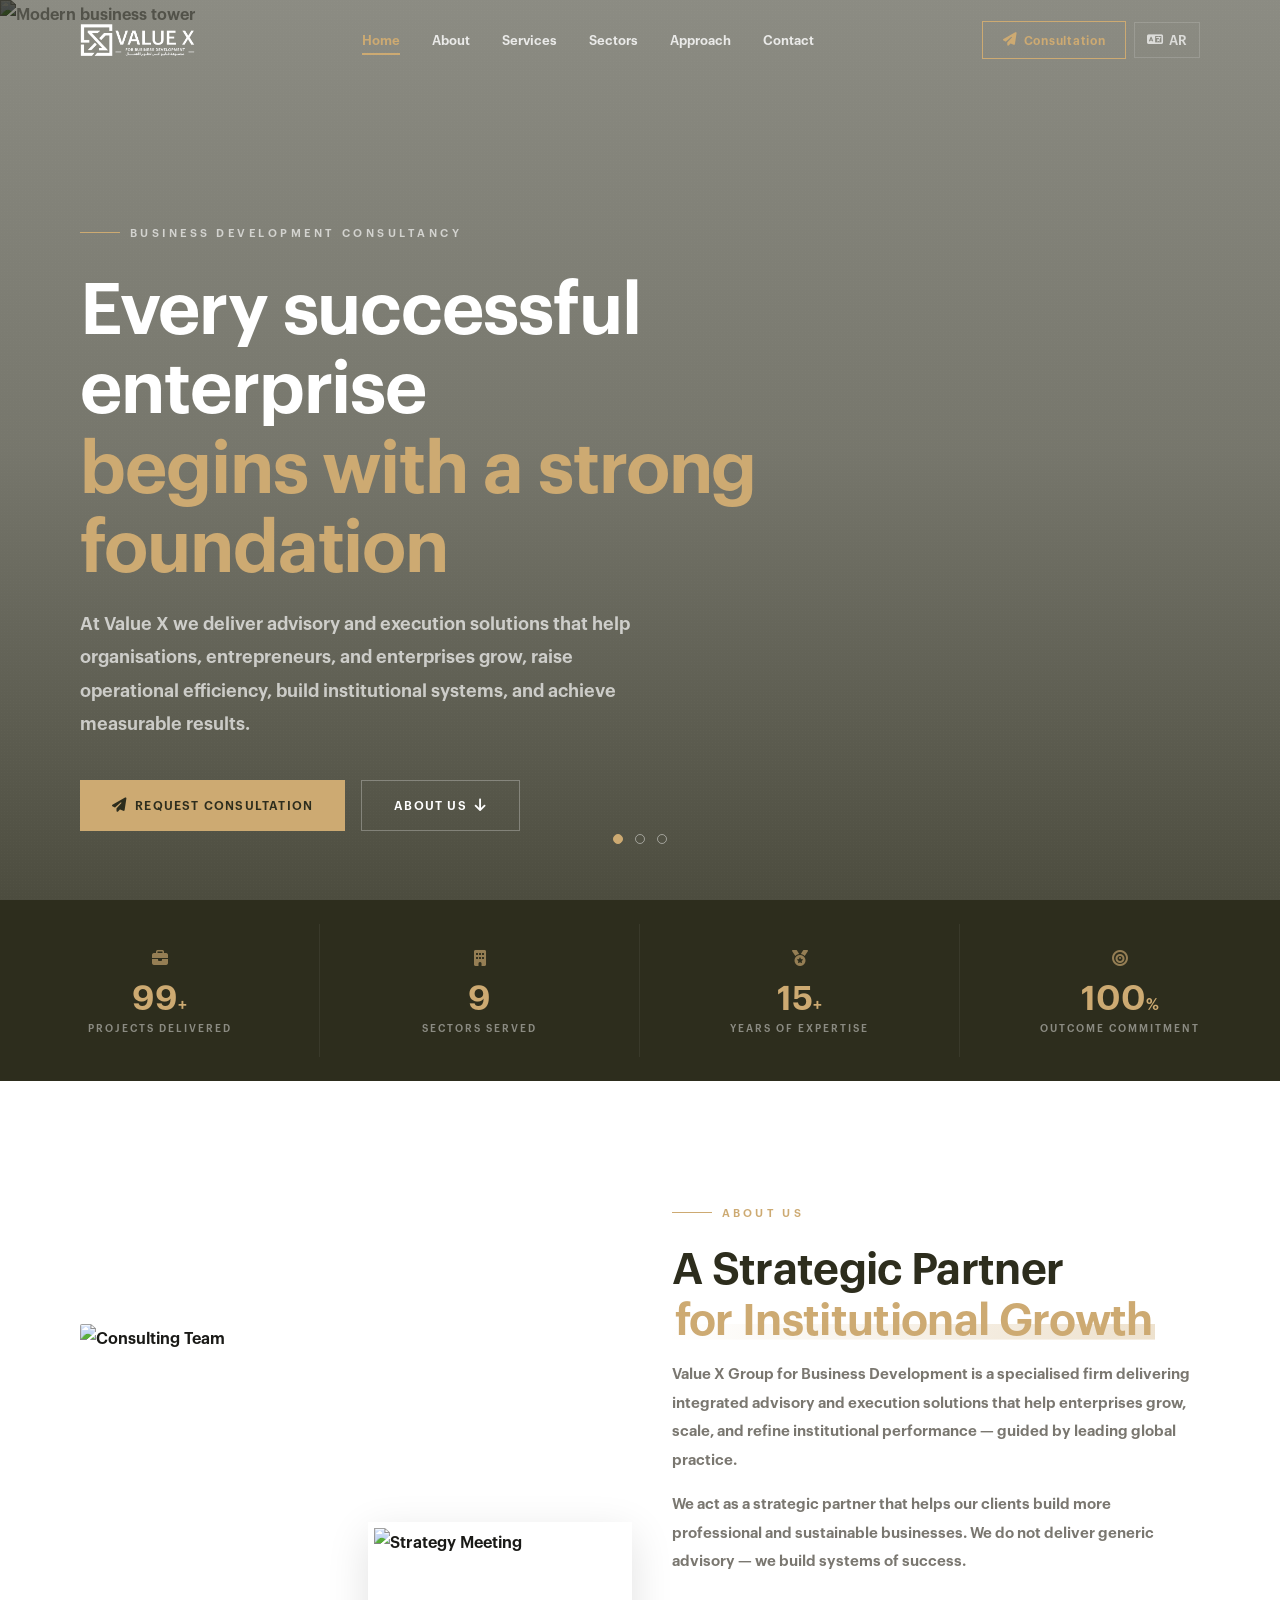
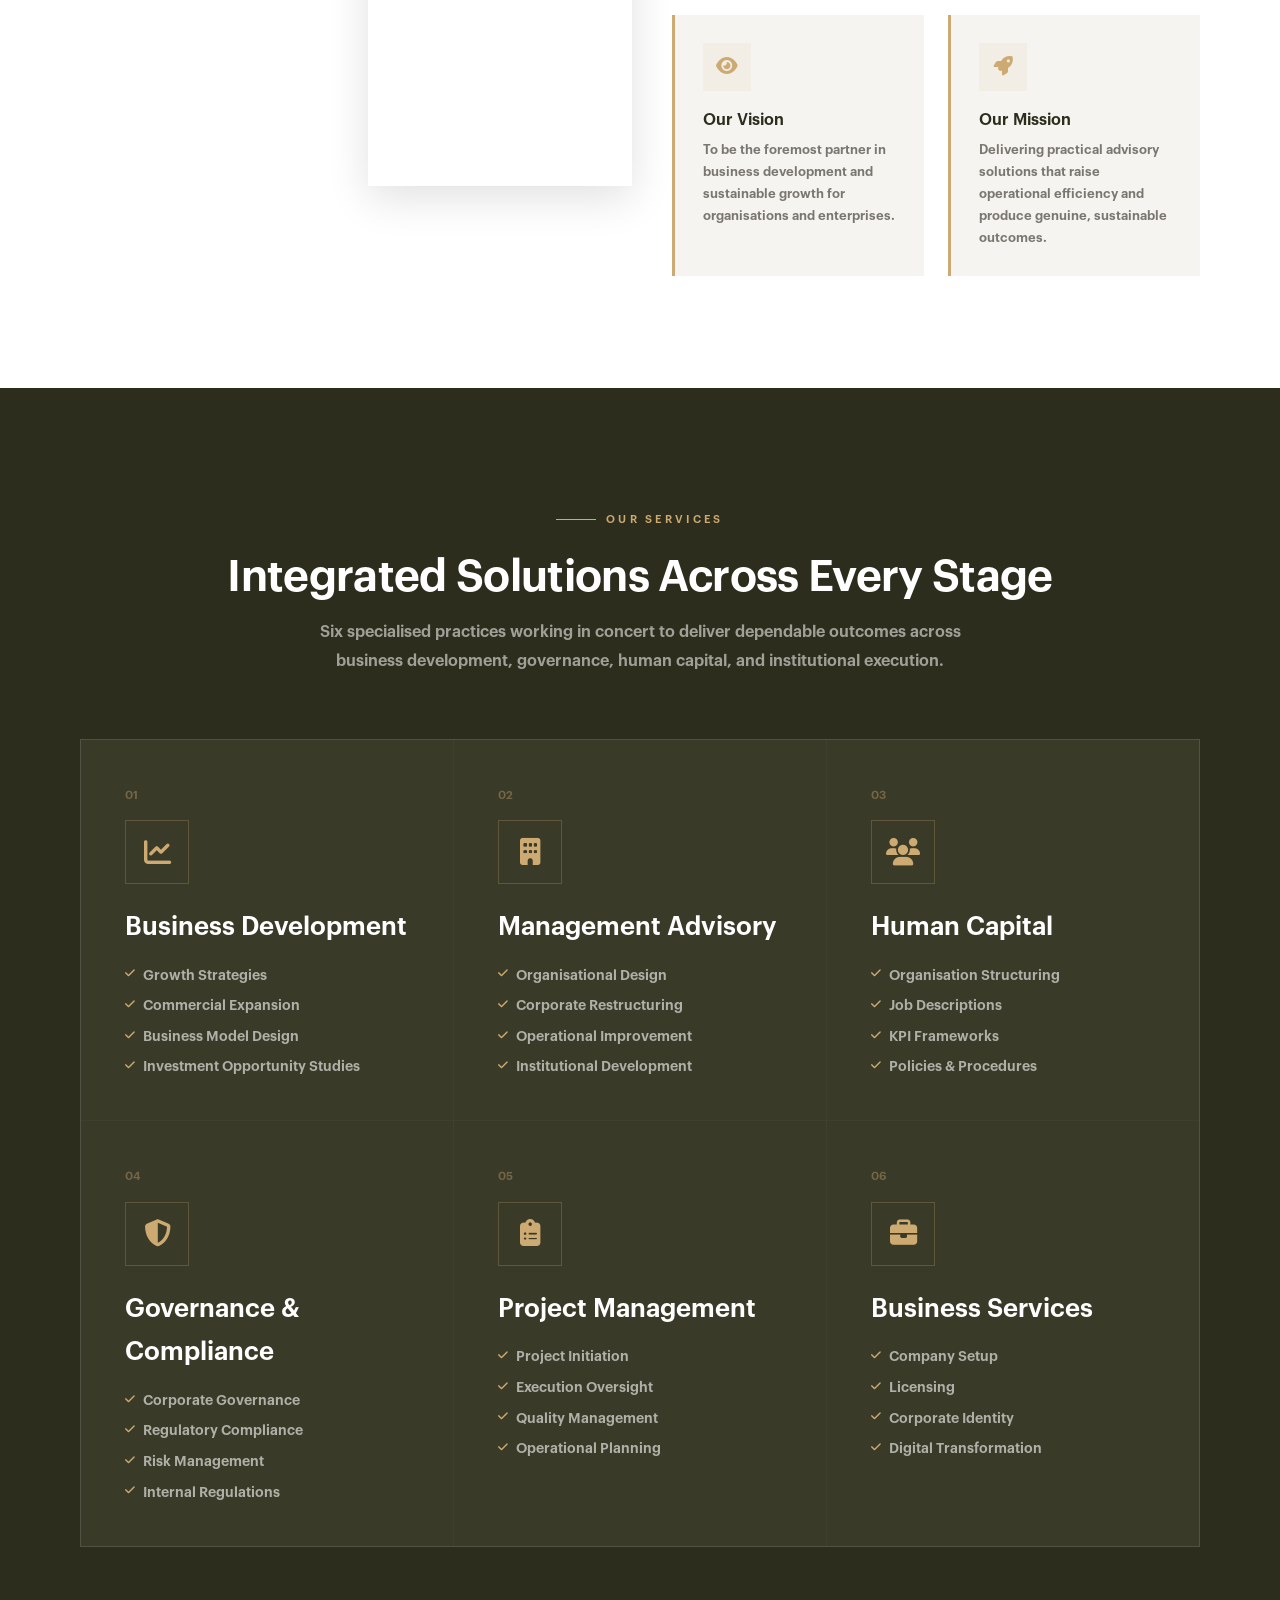
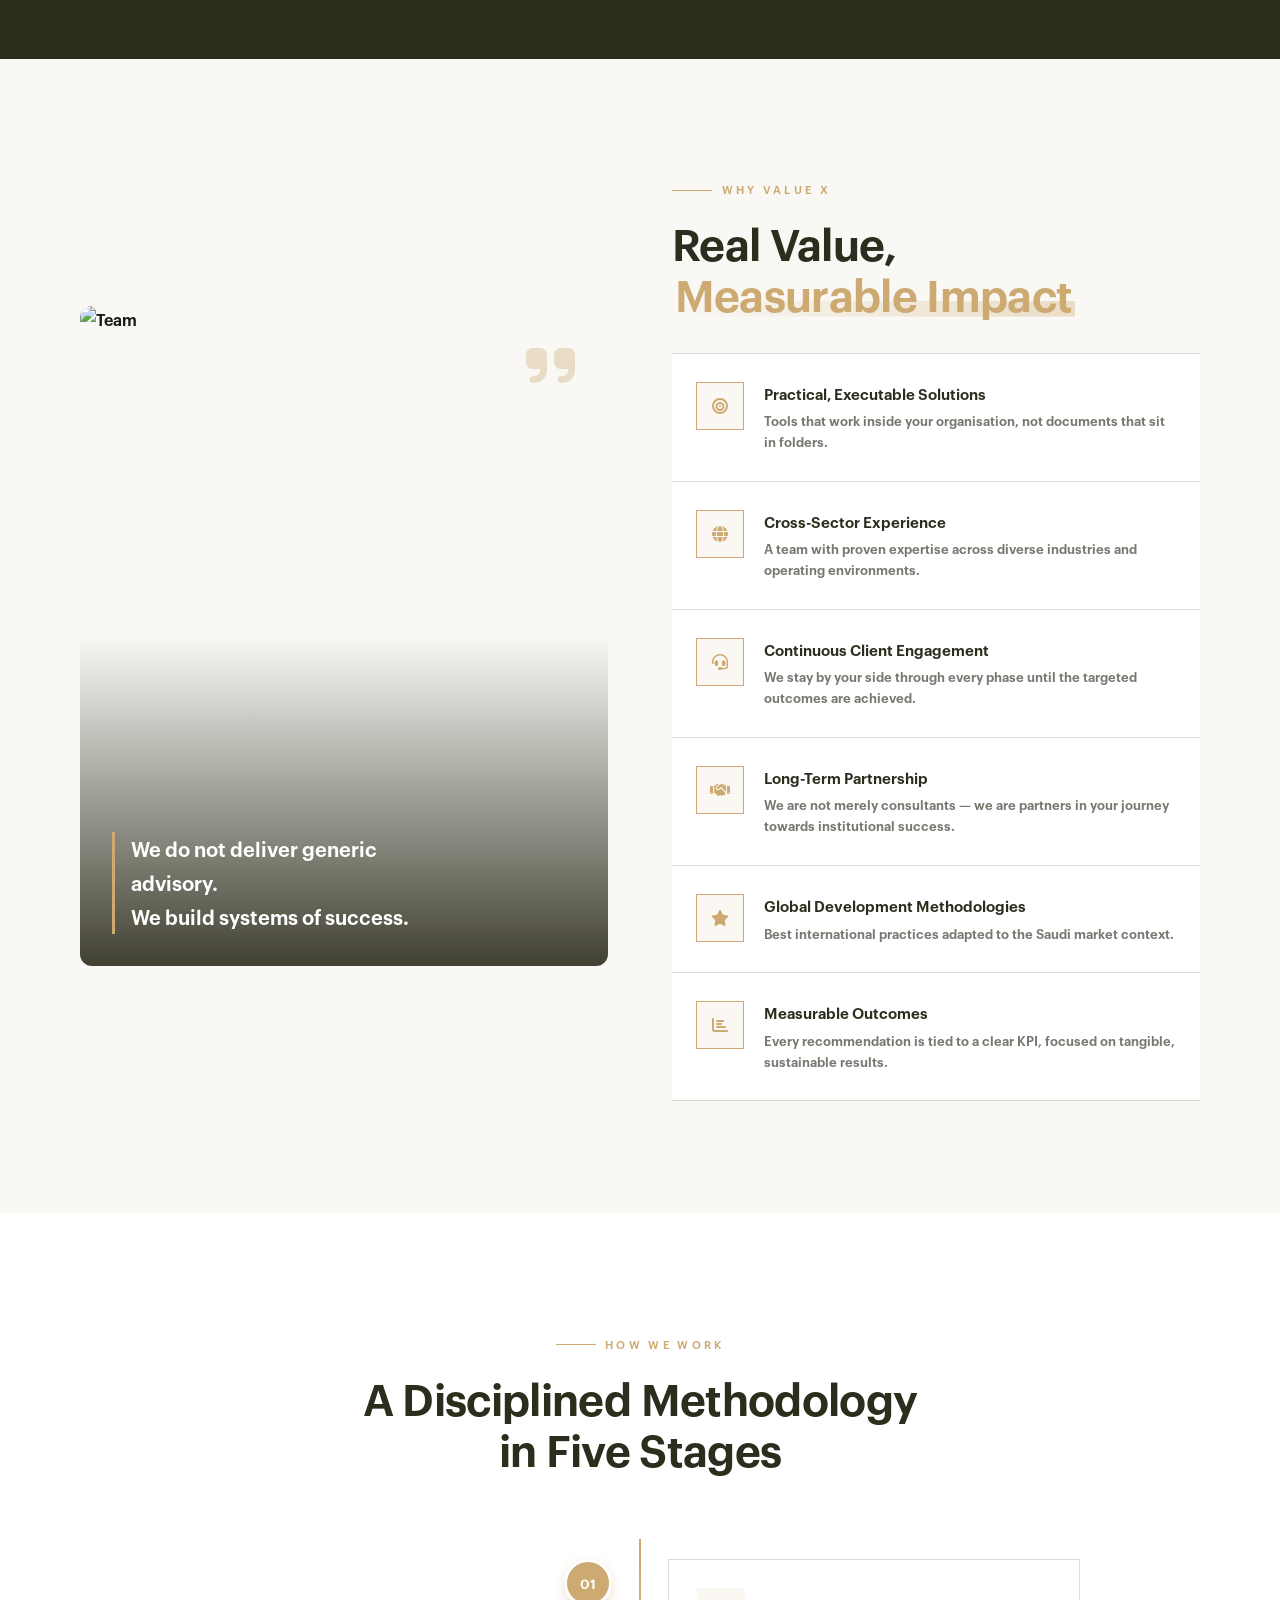
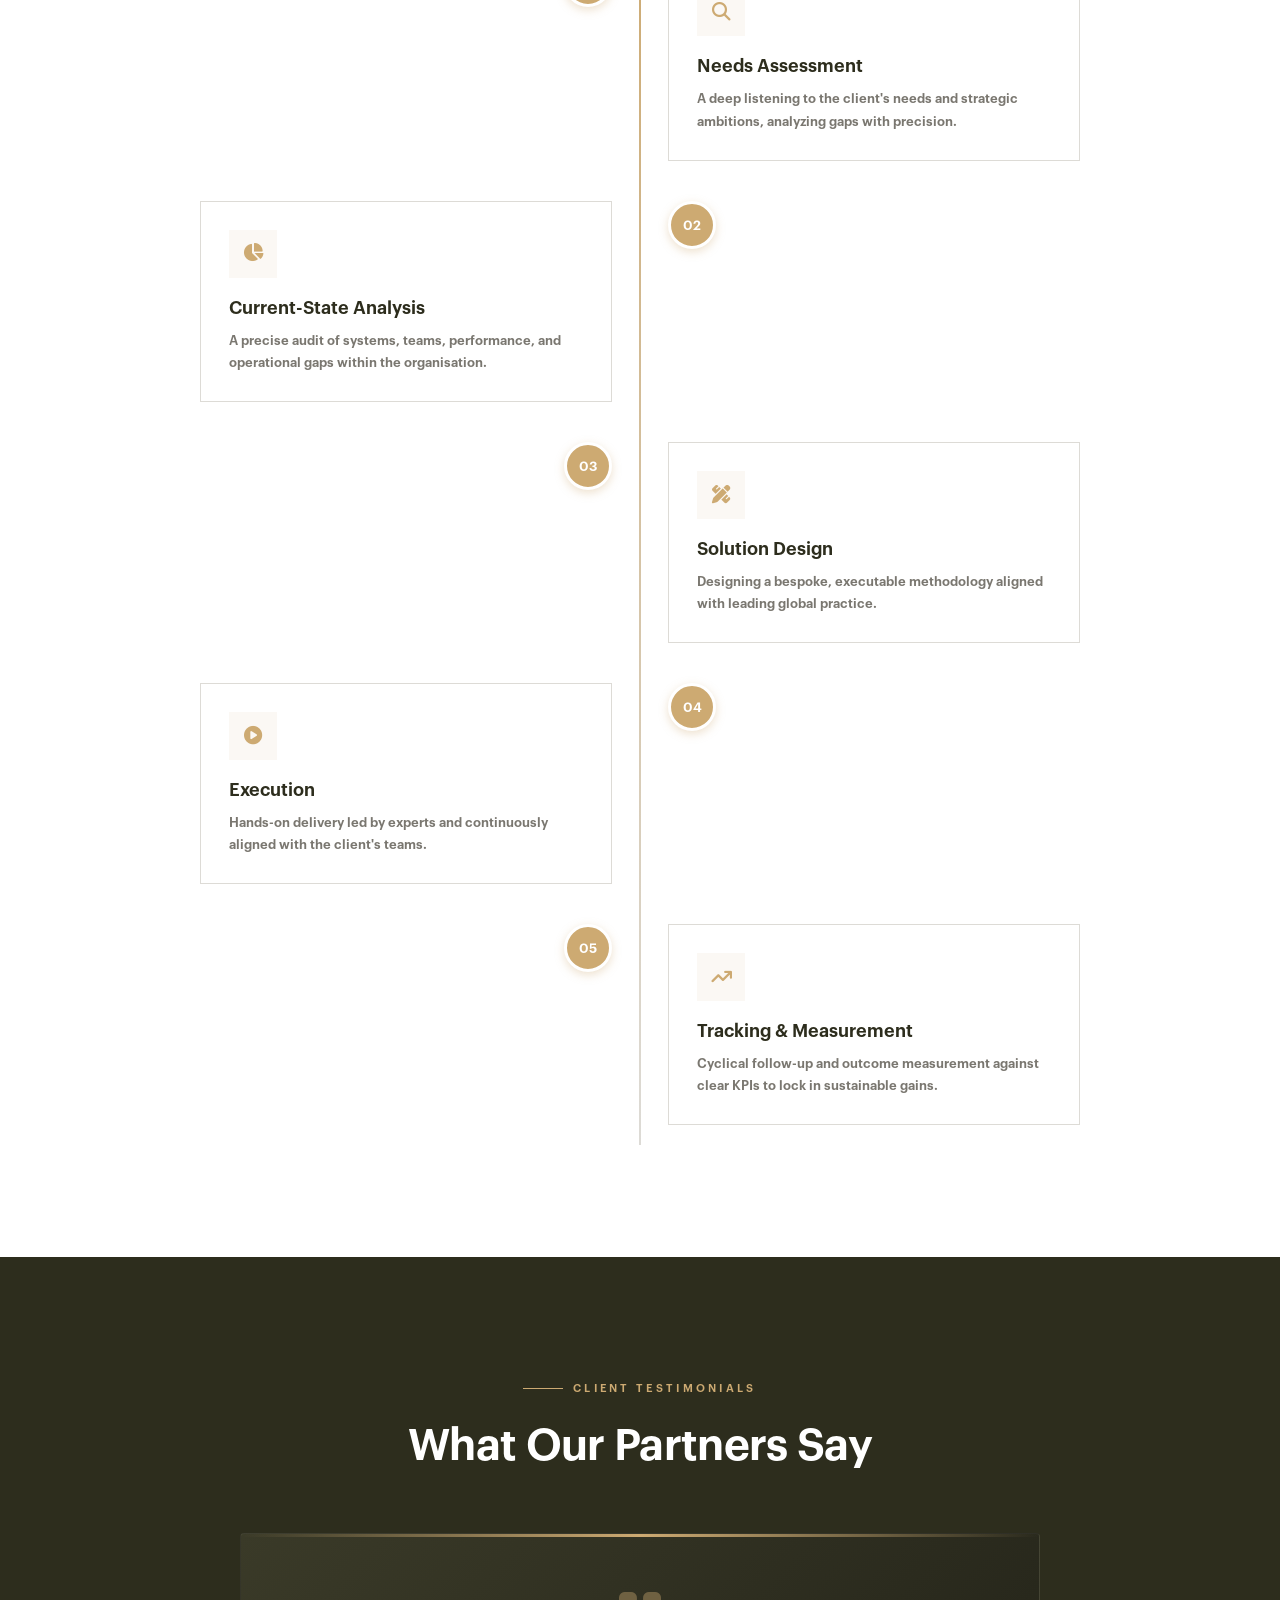
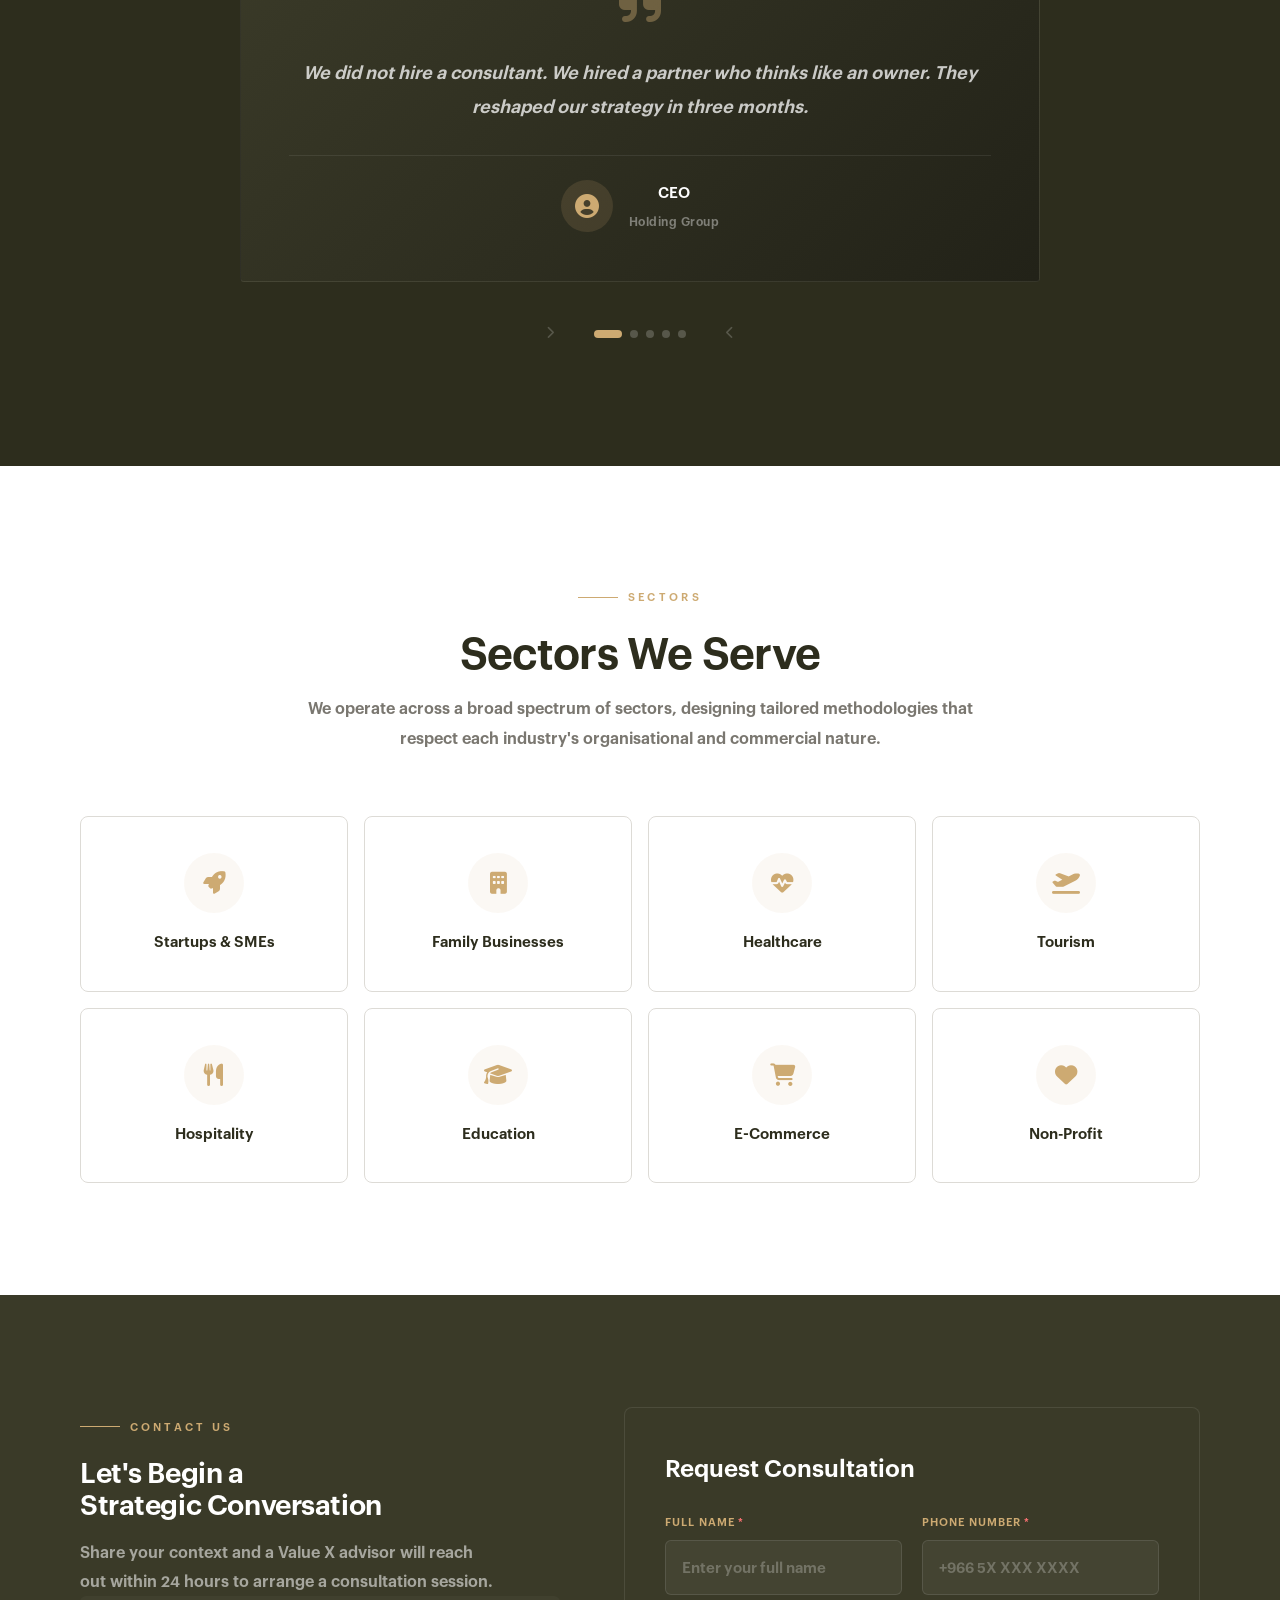
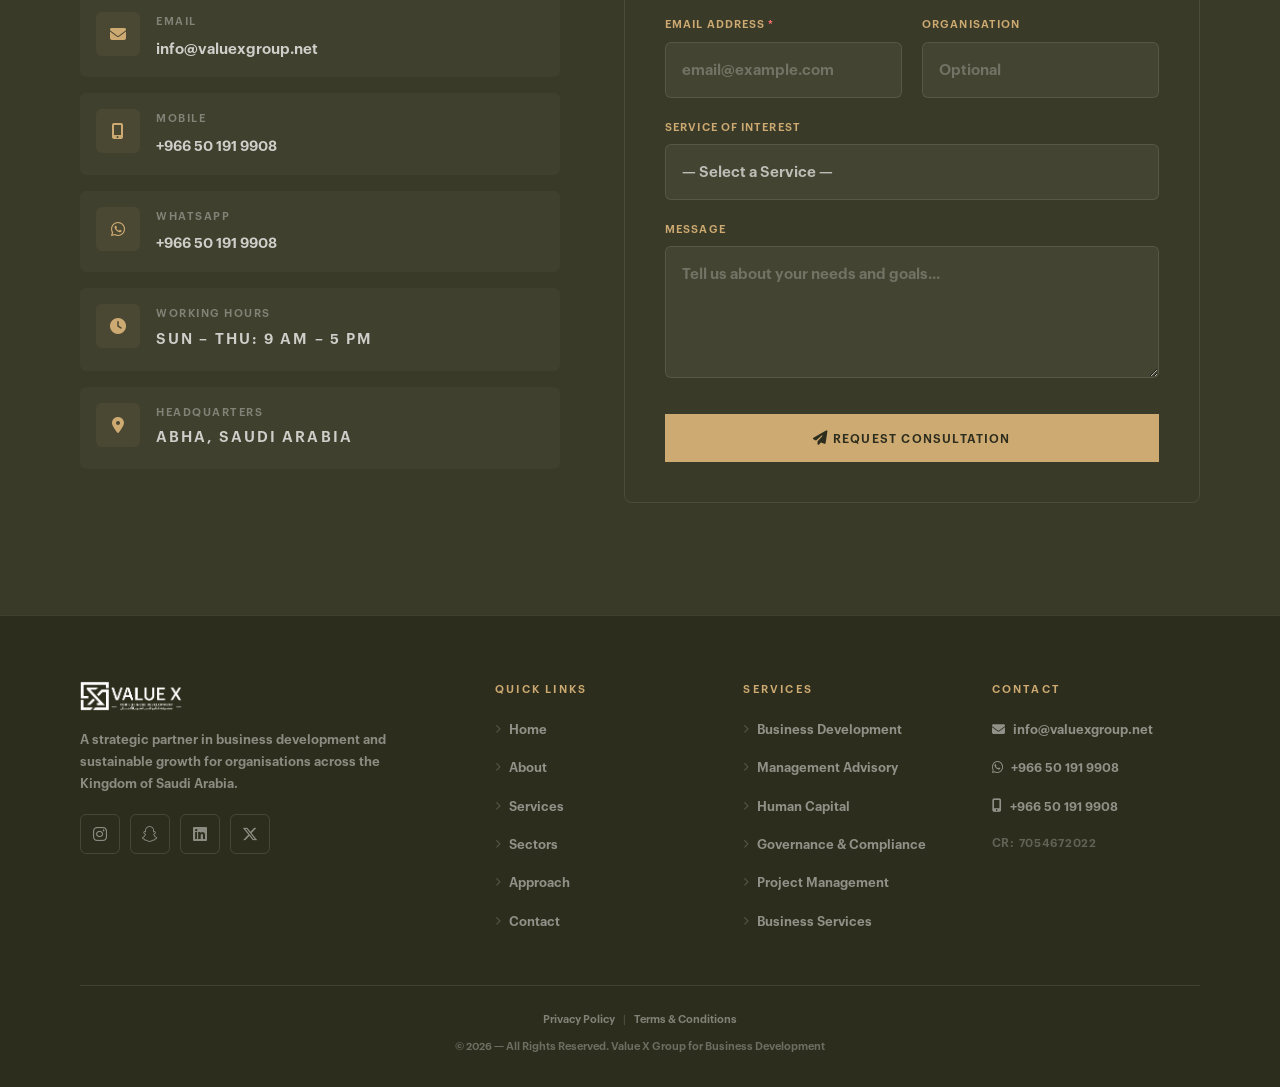
==== commit 9b9b860f: "Add comprehensive SEO: meta tags, OG, structured data, sitemap, robots.txt" ====
--- a/en/index.html
+++ b/en/index.html
@@ -3,8 +3,27 @@
 <head>
   <meta charset="UTF-8" />
   <meta name="viewport" content="width=device-width, initial-scale=1.0" />
-  <title>Value X Group — Business Development & Strategic Advisory</title>
-  <meta name="description" content="Value X Group for Business Development — a strategic partner in business growth and sustainable institutional development across the Kingdom of Saudi Arabia." />
+  <title>Value X Group — Business Development & Strategic Advisory | Saudi Arabia</title>
+  <meta name="description" content="Value X Group for Business Development — a strategic partner in business growth and sustainable institutional development across the Kingdom of Saudi Arabia. Consulting, HR, governance and project management services." />
+  <meta name="keywords" content="business development, consulting, strategic advisory, human resources, governance, project management, Saudi Arabia, Abha, Value X Group, تطوير أعمال, استشارات" />
+  <meta name="author" content="Value X Group for Business Development" />
+  <meta name="robots" content="index, follow" />
+  <link rel="canonical" href="https://valuexgroup.net/en/index.html" />
+
+  <!-- Open Graph -->
+  <meta property="og:type" content="website" />
+  <meta property="og:url" content="https://valuexgroup.net/en/index.html" />
+  <meta property="og:title" content="Value X Group — Business Development & Strategic Advisory" />
+  <meta property="og:description" content="A strategic partner in business growth and sustainable institutional development across the Kingdom of Saudi Arabia." />
+  <meta property="og:image" content="https://valuexgroup.net/assets/img/logo/value-x-group-logo.png" />
+  <meta property="og:locale" content="en_US" />
+  <meta property="og:site_name" content="Value X Group" />
+
+  <!-- Twitter Card -->
+  <meta name="twitter:card" content="summary_large_image" />
+  <meta name="twitter:title" content="Value X Group — Business Development & Strategic Advisory" />
+  <meta name="twitter:description" content="A strategic partner in business growth and sustainable institutional development across the Kingdom of Saudi Arabia." />
+  <meta name="twitter:image" content="https://valuexgroup.net/assets/img/logo/value-x-group-logo.png" />
 
   <link rel="preconnect" href="https://fonts.googleapis.com" />
   <link rel="preconnect" href="https://fonts.gstatic.com" crossorigin />
@@ -12,6 +31,36 @@
 
   <link rel="stylesheet" href="https://cdnjs.cloudflare.com/ajax/libs/font-awesome/6.5.1/css/all.min.css" />
   <link rel="stylesheet" href="../assets/style/style.css" />
+
+  <!-- Structured Data -->
+  <script type="application/ld+json">
+  {
+    "@context": "https://schema.org",
+    "@type": "Organization",
+    "name": "Value X Group for Business Development",
+    "alternateName": "مجموعة فاليو إكس لتطوير الأعمال",
+    "url": "https://valuexgroup.net",
+    "logo": "https://valuexgroup.net/assets/img/logo/value-x-group-logo.png",
+    "description": "A strategic partner in business growth and sustainable institutional development across the Kingdom of Saudi Arabia.",
+    "address": {
+      "@type": "PostalAddress",
+      "addressLocality": "Abha",
+      "addressCountry": "SA"
+    },
+    "contactPoint": {
+      "@type": "ContactPoint",
+      "telephone": "+966501919908",
+      "contactType": "customer service",
+      "availableLanguage": ["Arabic", "English"]
+    },
+    "email": "info@valuexgroup.net",
+    "sameAs": [
+      "https://www.linkedin.com",
+      "https://www.instagram.com",
+      "https://www.snapchat.com"
+    ]
+  }
+  </script>
 </head>
 <body>
 
@@ -51,9 +100,9 @@
 
   <section class="hero" id="hero">
     <div class="hero-bg">
-      <div class="hero-bg-img active"><img src="https://images.unsplash.com/photo-1486406146926-c627a92ad1ab?w=1920&q=85&auto=format&fit=crop" alt="" /></div>
-      <div class="hero-bg-img"><img src="https://images.unsplash.com/photo-1454165804606-c3d57bc86b40?w=1920&q=85&auto=format&fit=crop" alt="" /></div>
-      <div class="hero-bg-img"><img src="https://images.unsplash.com/photo-1542744173-8e7e53415bb0?w=1920&q=85&auto=format&fit=crop" alt="" /></div>
+      <div class="hero-bg-img active"><img src="https://images.unsplash.com/photo-1486406146926-c627a92ad1ab?w=1920&q=85&auto=format&fit=crop" alt="Modern business tower" /></div>
+      <div class="hero-bg-img"><img src="https://images.unsplash.com/photo-1454165804606-c3d57bc86b40?w=1920&q=85&auto=format&fit=crop" alt="Strategic advisory meeting" /></div>
+      <div class="hero-bg-img"><img src="https://images.unsplash.com/photo-1542744173-8e7e53415bb0?w=1920&q=85&auto=format&fit=crop" alt="Management team working" /></div>
     </div>
     <div class="hero-mask"></div>
     <div class="hero-grain"></div>
--- a/assets/style/style.css
+++ b/assets/style/style.css
@@ -692,6 +692,7 @@
 .exp-name { font-size: 0.9375rem; font-weight: 600; color: var(--green); }
 
 /* ─── CONTACT ─── */
+#contact { background: var(--green-2); }
 .contact-grid { display: grid; gap: clamp(2.5rem, 6vw, 4rem); }
 @media (min-width: 1024px) { .contact-grid { grid-template-columns: 1fr 1.2fr; } }
 
